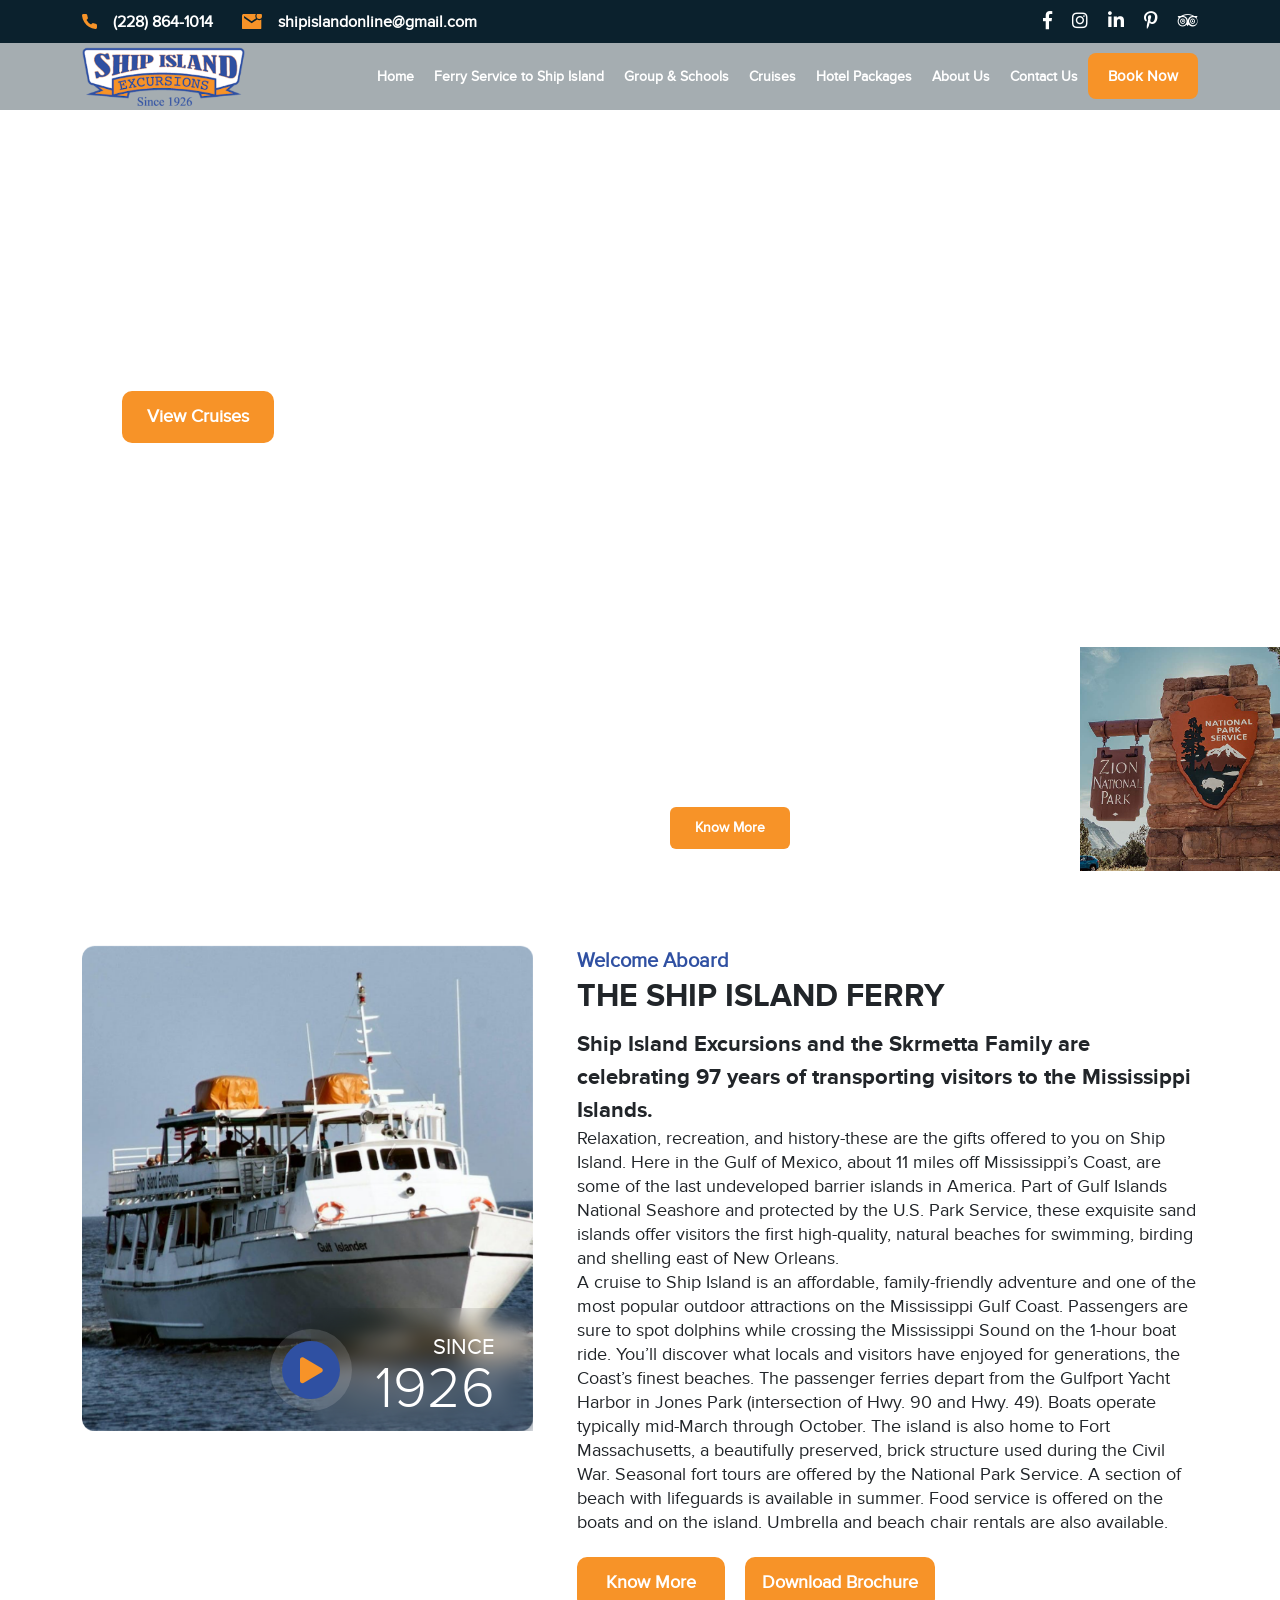
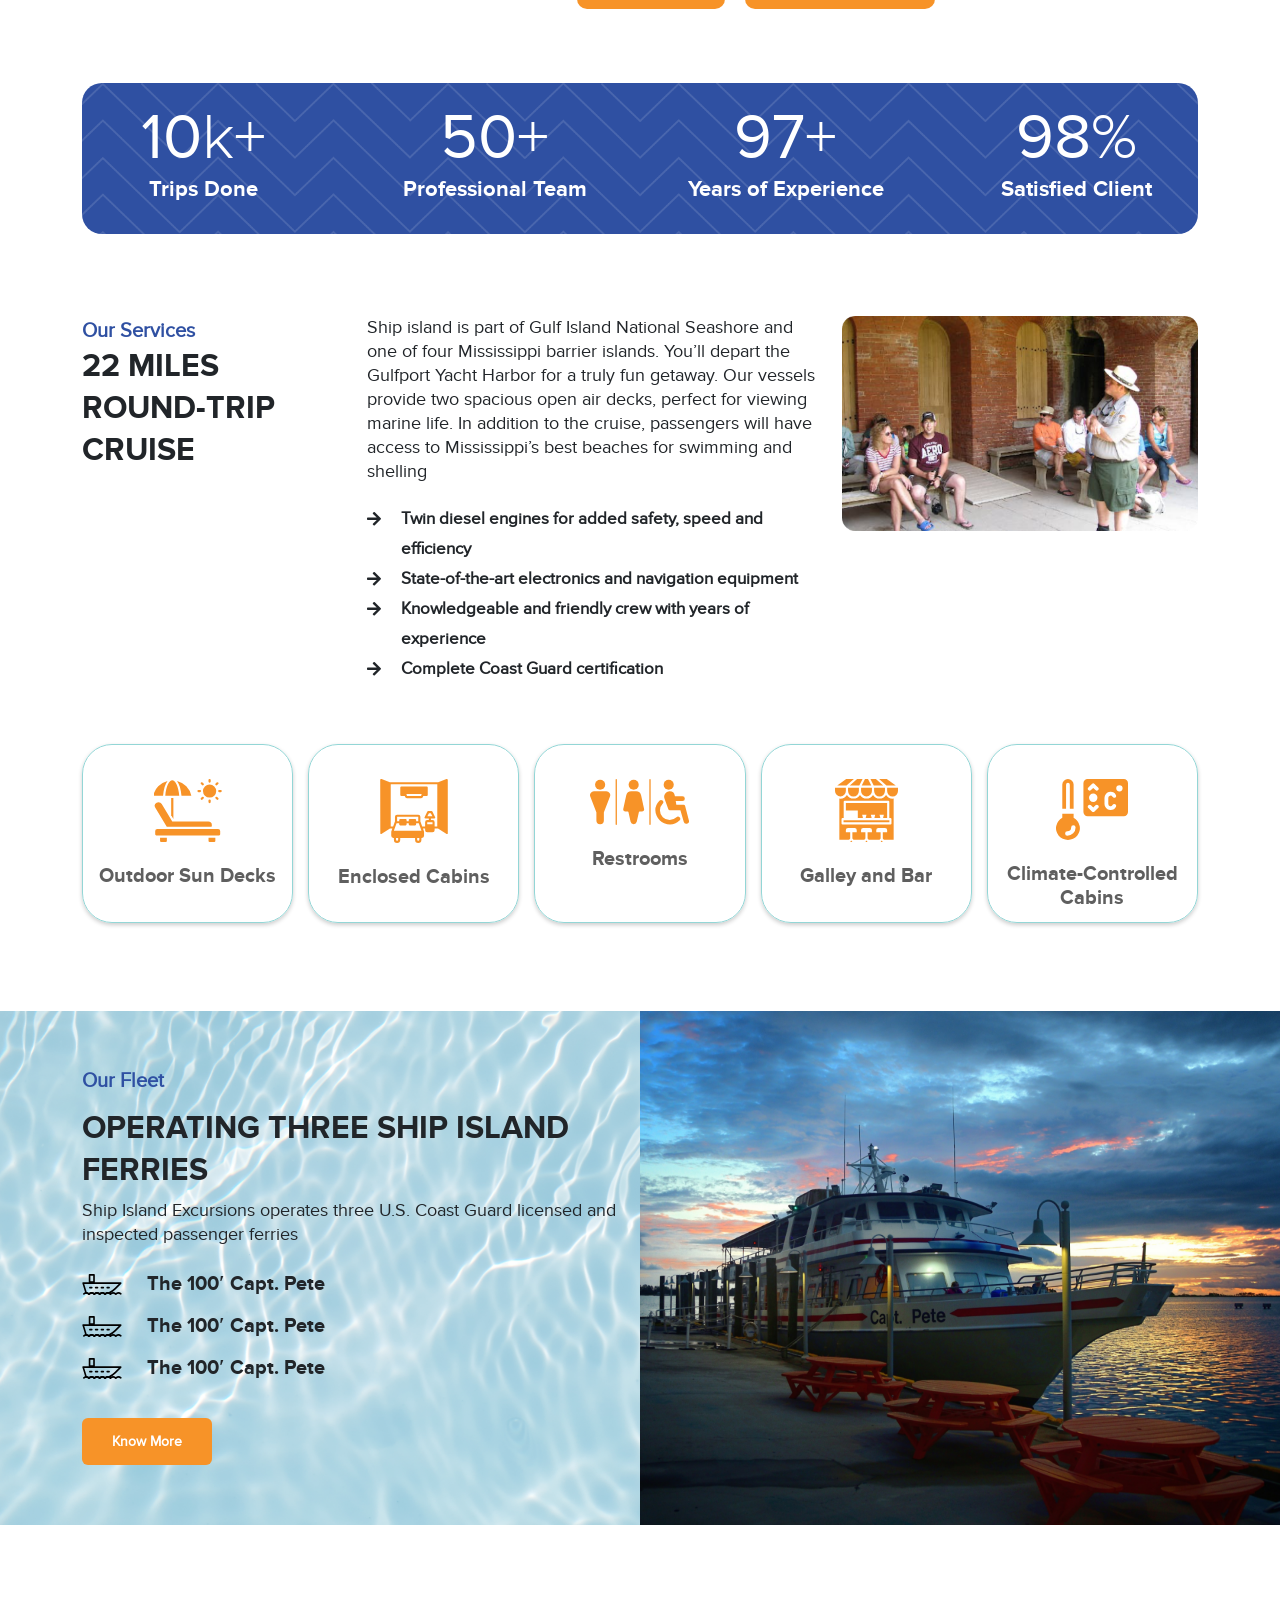
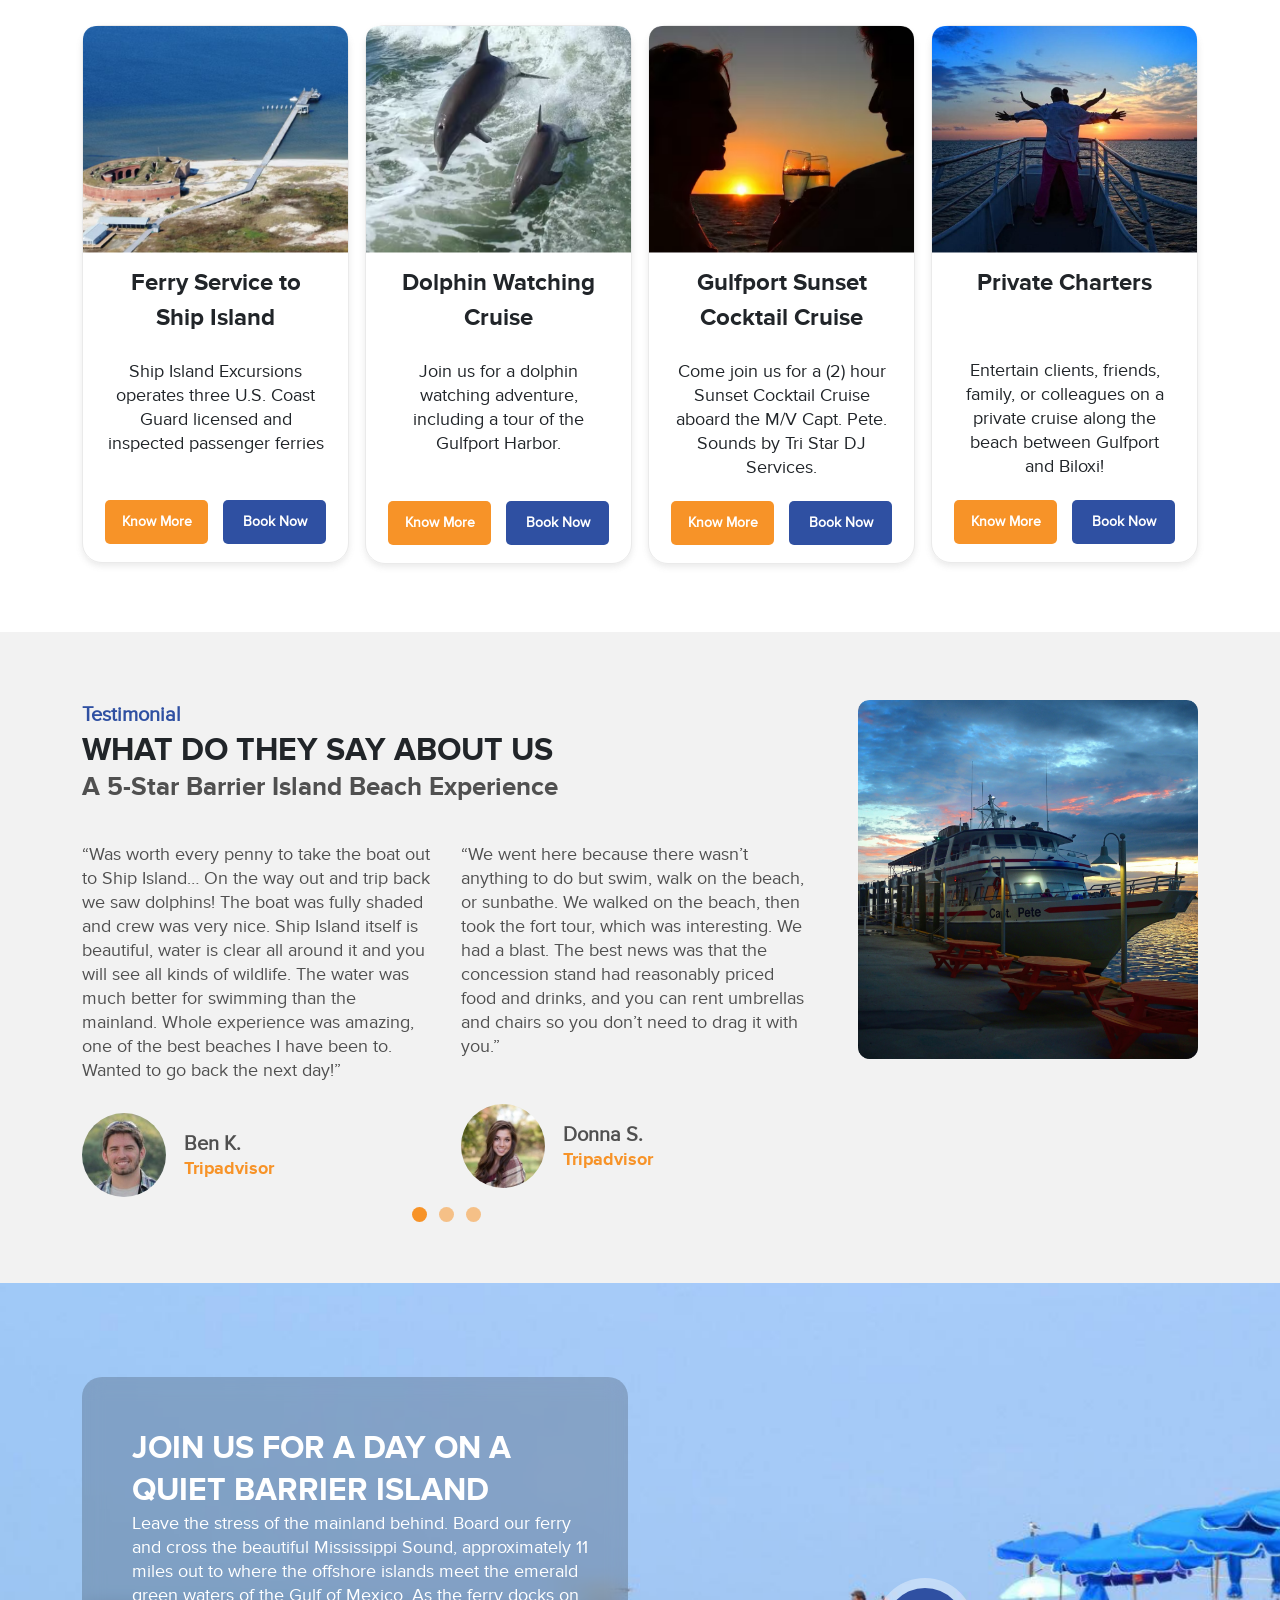
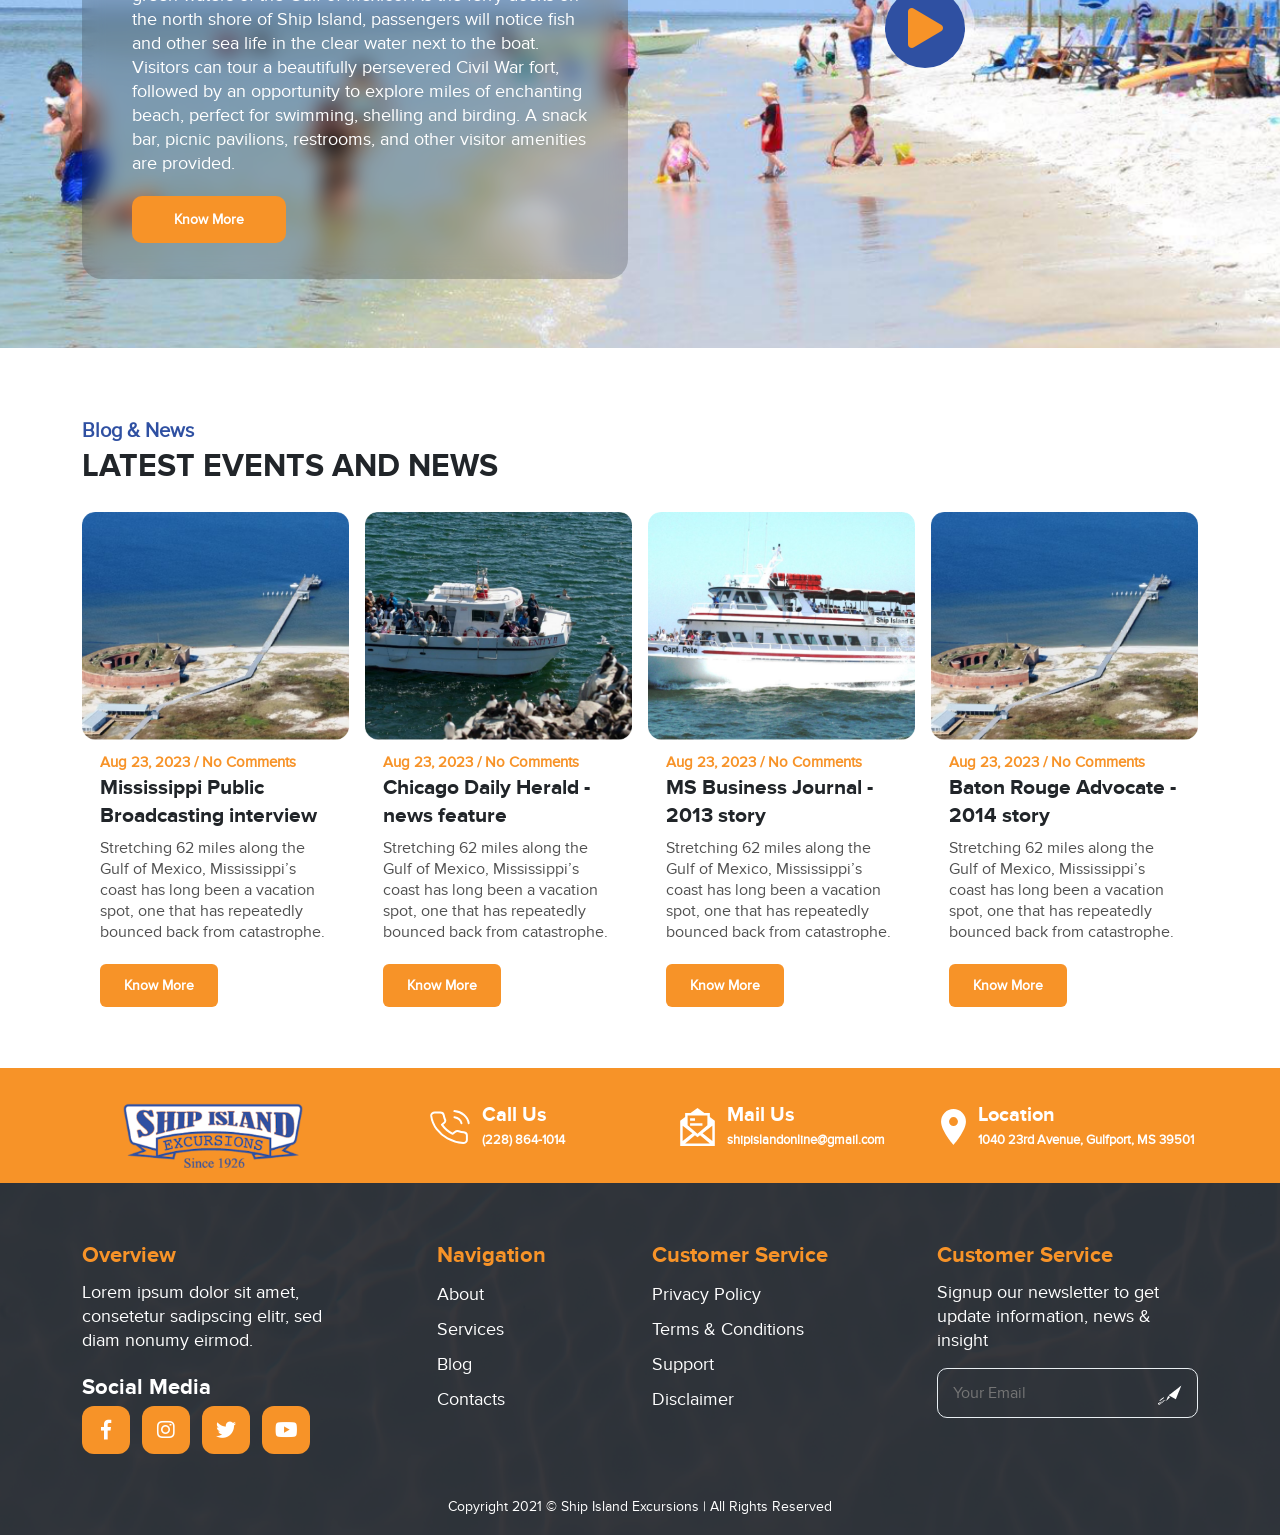
==== index.html @ d00f63b5 "first commit" ====
<!DOCTYPE html>
<html lang="en">
<head>
    <meta charset="UTF-8">
    <meta http-equiv="X-UA-Compatible" content="IE=edge">
    <meta name="viewport" content="width=device-width, initial-scale=1.0">
    <title>Ship Island</title>
    <link rel="stylesheet" href="assets/css/bootstrap.min.css">
    <link rel="stylesheet" href="assets/css/owl.carousel.min.css">
    <link rel="stylesheet" href="assets/css/owl.theme.default.min.css">
    <link rel="stylesheet" href="assets/css/magnific-popup.css">
    <link rel="stylesheet" href="assets/css/fontawesome.css">
    <link rel="stylesheet" href="assets/css/aos.css">
    <link rel="stylesheet" href="assets/css/all.min.css">
    <link rel="stylesheet" href="assets/css/font-family/stylesheet.css">
    <link rel="stylesheet" href="assets/css/style.css">
    <link rel="stylesheet" href="assets/css/responsive.css">
</head>
<body>

<!-- ===================== OFFCANVAS AREA START ===================== -->
<div class="offcanvas-area">
    <div class="menu-close">
      <i class="far fa-times"></i>
    </div>
    <div class="offcanvas-menu">
      <div class="main-menu">
        <ul class="d-block">
            <li><a href="#">Home</a></li>
            <li><a href="#">Ferry Service to Ship Island</a></li>
            <li><a href="#">Group & Schools</a></li>
            <li><a href="#">Cruises</a></li>
            <li><a href="#">Hotel Packages</a></li>
            <li><a href="#">About Us</a></li>
            <li><a href="#">Contact Us</a></li>
        </ul>
      </div>
      <div class="offcanvas__contact">
        <div class="header__phone">
            <img src="assets/img/header_phn.svg" alt="">
            <a href="tel:2288641014">(228) 864-1014</a>
        </div>
        <div class="header__mail">
            <img src="assets/img/header_mail.svg" alt="">
            <a href="mailto:shipislandonline@gmail.com">shipislandonline@gmail.com</a>
        </div>
      </div>
    </div>
  </div>

  <div class="offcanvas-overlay"></div>
  <!-- ===================== OFFCANVAS AREA END ===================== -->


<!-- ===================== HEADER AREA START ===================== -->
<header id="header__area" class="header__area">
    <div class="header__social__list">
        <div class="container header__social__wrap">
            <div class="header__contact">
                <div class="header__phone">
                    <img src="assets/img/header_phn.svg" alt="">
                    <a href="tel:2288641014">(228) 864-1014</a>
                </div>
                <div class="header__mail">
                    <img src="assets/img/header_mail.svg" alt="">
                    <a href="mailto:shipislandonline@gmail.com">shipislandonline@gmail.com</a>
                </div>
            </div>
            <div class="header__social">
                <a href="#"><i class="fa-brands fa-facebook-f"></i></a>
                <a href="#"><i class="fa-brands fa-instagram"></i></a>
                <a href="#"><i class="fa-brands fa-linkedin-in"></i></a>
                <a href="#"><i class="fa-brands fa-pinterest-p"></i></a>
                <a href="#"><i class="fab fa-tripadvisor" ></i></a>
            </div>
        </div>
    </div>
    <div class="header__logo__nav">
        <div class="container header__nav__wrap">
            <div class="header__logo">
                <a href="#"><img src="assets/img/logo.png" alt=""></a>
            </div>
            <div class="header__nav">
                <ul>
                    <li><a href="#">Home</a></li>
                    <li><a href="#">Ferry Service to Ship Island</a></li>
                    <li><a href="#">Group & Schools</a></li>
                    <li><a href="#">Cruises</a></li>
                    <li><a href="#">Hotel Packages</a></li>
                    <li><a href="#">About Us</a></li>
                    <li><a href="#">Contact Us</a></li>
                </ul>
                <a href="#" class="btns">Book Now</a>
                <div class="header__bar">
                    <a href="#"><i class="far fa-bars"></i></a>
                  </div>
            </div>
        </div>
    </div>
</header>
<!-- ===================== HEADER AREA END ===================== -->

<!-- ===================== MAIN AREA START ===================== -->
<main class="overflow-hidden">
<!-- ===================== HERO AREA START ===================== -->
<section id="hero__area" class="hero__area">
    <div class="container">
        <div class="hero__card1" data-aos="fade-right" data-aos-delay="70" data-aos-duration="1200">
            <h1>Ship Island Excursions</h1>
            <p>Experience The Best Beaches in Mississippi</p>
            <a href="#" class="btns">View Cruises</a>
        </div>

        <div class="hero__card2" data-aos="fade-left" data-aos-delay="70" data-aos-duration="1200">
            <div class="hero__card__content">
                <h2>Authorized Concessioner</h2>
                <p>Ship Island Excursions is authorized within Gulf Island National Seashore to provide ferry service to West Ship Island, rental of beach equipment as well as the sale of food, beverage and sundries.</p>
                <a href="#" class="btns">Know More</a>
            </div>
            <div class="hero__card__img">
                <img src="assets/img/hero_img2.png" alt="">
            </div>
        </div>
    </div>
    
</section>
<!-- ===================== HERO AREA END ===================== -->

<!-- ===================== ABOARD AREA START ===================== -->
<section id="aboard__area" class="aboard__area">
    <div class="container">
        <div class="row gx-4 gy-4">
            <div class="col-lg-5 col-md-12">
                <div class="aboard__img" data-aos="fade-right" data-aos-delay="70" data-aos-duration="1200">
                    <img src="assets/img/aboard_img.png" alt="">
                    <div class="aboard__video">
                        <span>SINCE</span>
                        <h2>1926</h2>
                        <div class="aboard__video__btn">
                            <a href="https://www.youtube.com/watch?v=jNE6bv-TAEk" id="youtube"><i class="fa-solid fa-play"></i></a>
                        </div>
                    </div>
                </div>
            </div>
            <div class="col-lg-7 col-md-12">
                <div class="aboard__content" data-aos="fade-left" data-aos-delay="70" data-aos-duration="1200">
                    <span class="title_span">Welcome Aboard</span>
                    <h2 class="title_h2">the Ship Island Ferry</h2>
                    <h6>Ship Island Excursions and the Skrmetta Family are celebrating 97 years of transporting visitors to the Mississippi Islands.</h6>
                    <p class="para">Relaxation, recreation, and history-these are the gifts offered to you on Ship Island. Here in the Gulf of Mexico, about 11 miles off Mississippi’s Coast, are some of the last undeveloped barrier islands in America. Part of Gulf Islands National Seashore and protected by the U.S. Park Service, these exquisite sand islands offer visitors the first high-quality, natural beaches for swimming, birding and shelling east of New Orleans.</p>
                     <p class="para">A cruise to Ship Island is an affordable, family-friendly adventure and one of the most popular outdoor attractions on the Mississippi Gulf Coast. Passengers are sure to spot dolphins while crossing the Mississippi Sound on the 1-hour boat ride. You’ll discover what locals and visitors have enjoyed for generations, the Coast’s finest beaches.  The passenger ferries depart from the Gulfport Yacht Harbor in Jones Park (intersection of Hwy. 90 and Hwy. 49). Boats operate typically mid-March through October.
                    The island is also home to Fort Massachusetts, a beautifully preserved, brick structure used during the Civil War. Seasonal fort tours are offered by the National Park Service. A section of beach with lifeguards is available in summer. Food service is offered on the boats and on the island. Umbrella and beach chair rentals are also available.</p>
                    <div class="aboard__btn">
                        <a href="#" class="btns">Know More</a>
                        <a href="#" class="btns">Download Brochure</a>
                    </div>
                </div>
            </div>
        </div>
    </div>
</section>
<!-- ===================== ABOARD AREA END ===================== -->

<!-- ===================== COUNTER AREA START ===================== -->
<section id="counter__area" class="counter__area">
    <div class="container">
        <div class="counter__wrap" data-aos="fade-down" data-aos-delay="70" data-aos-duration="1200">
            <div class="row g-5">
                <div class="col-lg-3 col-md-6 col-sm-6">
                    <div class="counter__card">
                        <h2><span class="counter">10</span>k+</h2>
                        <h6>Trips Done</h6>
                    </div>
                </div>
                <div class="col-lg-3 col-md-6 col-sm-6">
                    <div class="counter__card">
                        <h2><span class="counter">50</span>+</h2>
                        <h6>Professional Team</h6>
                    </div>
                </div>
                <div class="col-lg-3 col-md-6 col-sm-6">
                    <div class="counter__card">
                        <h2><span class="counter">97</span>+</h2>
                        <h6>Years of Experience</h6>
                    </div>
                </div>
                <div class="col-lg-3 col-md-6 col-sm-6">
                    <div class="counter__card">
                        <h2><span class="counter">98</span>%</h2>
                        <h6>Satisfied Client</h6>
                    </div>
                </div>
            </div>
        </div>
    </div>
</section>
<!-- ===================== COUNTER AREA END ===================== -->

<!-- ===================== SERVICE AREA START ===================== -->
<section id="service__area" class="service__area">
    <div class="container">
        <div class="row g-4">
            <div class="col-lg-3 col-md-12">
                <div class="service__title" data-aos="fade-right" data-aos-delay="70" data-aos-duration="1200">
                    <span class="title_span">Our Services</span>
                    <h2 class="title_h2">22 Miles Round-Trip Cruise</h2>
                </div>
            </div>
            <div class="col-lg-5 col-md-12">
                <div class="service__content" data-aos="fade-down" data-aos-delay="70" data-aos-duration="1200">
                    <p class="para">Ship island is part of Gulf Island National Seashore and one of four Mississippi barrier islands. You’ll depart the Gulfport Yacht Harbor for a truly fun getaway. Our vessels provide two spacious open air decks, perfect for viewing marine life. In addition to the cruise, passengers will have access to Mississippi’s best beaches for swimming and shelling</p>
                    <div class="service__rule">
                        <div class="service__single__rule">
                            <span><i class="fa-solid fa-arrow-right"></i></span><p>Twin diesel engines for added safety, speed and efficiency</p>
                        </div>
                        <div class="service__single__rule">
                            <span><i class="fa-solid fa-arrow-right"></i></span><p>State-of-the-art electronics and navigation equipment</p>
                        </div>
                        <div class="service__single__rule">
                            <span><i class="fa-solid fa-arrow-right"></i></span><p>Knowledgeable and friendly crew with years of experience</p>
                        </div>
                        <div class="service__single__rule">
                            <span><i class="fa-solid fa-arrow-right"></i></span><p>Complete Coast Guard certification</p>
                        </div>
                    </div>
                </div>
            </div>
            <div class="col-lg-4 col-md-12">
                <div class="service__img" data-aos="fade-left" data-aos-delay="70" data-aos-duration="1200">
                    <img src="assets/img/service.png" alt="">
                </div>
            </div>
        </div>
        <div class="service__cards" data-aos="fade-down" data-aos-delay="70" data-aos-duration="1200">
            <div class="service__single__card">
                <img src="assets/img/service_icon1.svg" alt="" class="service_icon1">
                <h6>Outdoor Sun Decks</h6>
            </div>
            <div class="service__single__card">
                <img src="assets/img/service_icon2.svg" alt="" class="service_icon2">
                <h6>Enclosed Cabins</h6>
            </div>
            <div class="service__single__card">
                <img src="assets/img/service_icon3.svg" alt="" class="service_icon3">
                <h6>Restrooms</h6>
            </div>
            <div class="service__single__card">
                <img src="assets/img/service_icon4.svg" alt="" class="service_icon4">
                <h6>Galley and Bar</h6>
            </div>
            <div class="service__single__card">
                <img src="assets/img/service_icon5.svg" alt="" class="service_icon5">
                <h6>Climate-Controlled Cabins</h6>
            </div>
        </div>
    </div>
</section>
<!-- ===================== SERVICE AREA END ===================== -->

<!-- ===================== FLEET AREA START ===================== -->
<section id="fleet__area" class="fleet__area">
    <div class="container">
        <div class="row">
            <div class="col-lg-6">
                <div class="fleet__content" data-aos="fade-right" data-aos-delay="70" data-aos-duration="1200">
                    <span class="title_span">Our Fleet</span>
                    <h2 class="title_h2">Operating three Ship Island ferries</h2>
                    <p class="para">Ship Island Excursions operates three U.S. Coast Guard licensed and inspected passenger ferries</p>
                    <div class="fleet__rule">
                        <div class="fleet__single__rule">
                            <img src="assets/img/ship.svg" alt="">
                            <h6>The 100′ Capt. Pete</h6>
                        </div>
                        <div class="fleet__single__rule">
                            <img src="assets/img/ship.svg" alt="">
                            <h6>The 100′ Capt. Pete</h6>
                        </div>
                        <div class="fleet__single__rule">
                            <img src="assets/img/ship.svg" alt="">
                            <h6>The 100′ Capt. Pete</h6>
                        </div>
                    </div>
                    <a href="#" class="btns">Know More</a>
                </div>
            </div>
        </div>
    </div>
</section>
<!-- ===================== FLEET AREA END ===================== -->

<!-- ===================== BOOKING AREA START ===================== -->
<section id="booking__area" class="booking__area">
    <div class="container">
        <div class="row g-3">
            <div class="col-lg-3 col-md-6 col-sm-6">
                <div class="booking__card" data-aos="fade-down" data-aos-delay="70" data-aos-duration="1200">
                    <div class="booking__card__img">
                        <img src="assets/img/booking_img1.png" alt="">
                    </div>
                    <div class="booking__card__content">
                        <h4>Ferry Service to Ship Island</h4>
                        <p class="para para1">Ship Island Excursions operates three U.S. Coast Guard licensed and inspected passenger ferries</p>
                        <div class="booking__card__btn">
                            <a href="#" class="btns">Know More</a>
                            <a href="#" class="btns">Book Now</a>
                        </div>
                    </div>
                </div>
            </div>
            <div class="col-lg-3 col-md-6 col-sm-6">
                <div class="booking__card" data-aos="fade-down" data-aos-delay="70" data-aos-duration="1200">
                    <div class="booking__card__img">
                        <img src="assets/img/booking_img2.png" alt="">
                    </div>
                    <div class="booking__card__content">
                        <h4>Dolphin Watching Cruise</h4>
                        <p class="para para2">Join us for a dolphin watching adventure, including a tour of the Gulfport Harbor.</p>
                        <div class="booking__card__btn">
                            <a href="#" class="btns">Know More</a>
                            <a href="#" class="btns">Book Now</a>
                        </div>
                    </div>
                </div>
            </div>
            <div class="col-lg-3 col-md-6 col-sm-6">
                <div class="booking__card" data-aos="fade-down" data-aos-delay="70" data-aos-duration="1200">
                    <div class="booking__card__img">
                        <img src="assets/img/booking_img3.png" alt="">
                    </div>
                    <div class="booking__card__content">
                        <h4>Gulfport Sunset Cocktail Cruise</h4>
                        <p class="para">Come join us for a (2) hour Sunset Cocktail Cruise aboard the M/V Capt. Pete. Sounds by Tri Star DJ Services.</p>
                        <div class="booking__card__btn">
                            <a href="#" class="btns">Know More</a>
                            <a href="#" class="btns">Book Now</a>
                        </div>
                    </div>
                </div>
            </div>
            <div class="col-lg-3 col-md-6 col-sm-6">
                <div class="booking__card" data-aos="fade-down" data-aos-delay="70" data-aos-duration="1200">
                    <div class="booking__card__img">
                        <img src="assets/img/booking_img4.png" alt="">
                    </div>
                    <div class="booking__card__content">
                        <h4>Private Charters</h4>
                        <p class="para para4">Entertain clients, friends, family, or colleagues on a private cruise along the beach between Gulfport and Biloxi!</p>
                        <div class="booking__card__btn">
                            <a href="#" class="btns">Know More</a>
                            <a href="#" class="btns">Book Now</a>
                        </div>
                    </div>
                </div>
            </div>
        </div>
    </div>
</section>
<!-- ===================== BOOKING AREA END ===================== -->

<!-- ===================== TESTIMONIAL AREA START ===================== -->
<section id="testimonial__area" class="testimonial__area">
    <div class="container">
        <div class="row g-5">
            <div class="col-lg-8 col-md-7 col-sm-12">
                <div class="testimonial__content" data-aos="fade-right" data-aos-delay="70" data-aos-duration="1200">
                    <span class="title_span">Testimonial</span>
                    <h2 class="title_h2">What do they say about us</h2>
                    <h6>A 5-Star Barrier Island Beach Experience</h6>

                    <div class="testimonial__card owl-carousel owl-theme" data-aos="fade-right" data-aos-delay="70" data-aos-duration="1200">
                        <div class="testimonial__single__card">
                            <p class="para">“Was worth every penny to take the boat out to Ship Island… On the way out and trip back we saw dolphins! The boat was fully shaded and crew was very nice. Ship Island itself is beautiful, water is clear all around it and you will see all kinds of wildlife. The water was much better for swimming than the mainland. Whole experience was amazing, one of the best beaches I have been to. Wanted to go back the next day!”</p>
                            <div class="testimonial__user">
                                <img src="assets/img/testimonial_img1.png" alt="">
                                <div class="user__name">
                                    <a href="#">Ben K.</a>
                                    <h6>Tripadvisor</h6>
                                </div>
                            </div>
                        </div>
                        <div class="testimonial__single__card">
                            <p class="para para2">“We went here because there wasn’t anything to do but swim, walk on the beach, or sunbathe. We walked on the beach, then took the fort tour, which was interesting. We had a blast. The best news was that the concession stand had reasonably priced food and drinks, and you can rent umbrellas and chairs so you don’t need to drag it with you.”</p>
                            <div class="testimonial__user">
                                <img src="assets/img/testimonial_img2.png" alt="">
                                <div class="user__name">
                                    <a href="#">Donna S.</a>
                                    <h6>Tripadvisor</h6>
                                </div>
                            </div>
                        </div>

                        <div class="testimonial__single__card">
                            <p class="para para2">“We went here because there wasn’t anything to do but swim, walk on the beach, or sunbathe. We walked on the beach, then took the fort tour, which was interesting. We had a blast. The best news was that the concession stand had reasonably priced food and drinks, and you can rent umbrellas and chairs so you don’t need to drag it with you.”</p>
                            <div class="testimonial__user">
                                <img src="assets/img/testimonial_img1.png" alt="">
                                <div class="user__name">
                                    <a href="#">Donna S.</a>
                                    <h6>Tripadvisor</h6>
                                </div>
                            </div>
                        </div>
                        <div class="testimonial__single__card">
                            <p class="para">“Was worth every penny to take the boat out to Ship Island… On the way out and trip back we saw dolphins! The boat was fully shaded and crew was very nice. Ship Island itself is beautiful, water is clear all around it and you will see all kinds of wildlife. The water was much better for swimming than the mainland. Whole experience was amazing, one of the best beaches I have been to. Wanted to go back the next day!”</p>
                            <div class="testimonial__user">
                                <img src="assets/img/testimonial_img1.png" alt="">
                                <div class="user__name">
                                    <a href="#">Ben K.</a>
                                    <h6>Tripadvisor</h6>
                                </div>
                            </div>
                        </div>
                        <div class="testimonial__single__card">
                            <p class="para">“Was worth every penny to take the boat out to Ship Island… On the way out and trip back we saw dolphins! The boat was fully shaded and crew was very nice. Ship Island itself is beautiful, water is clear all around it and you will see all kinds of wildlife. The water was much better for swimming than the mainland. Whole experience was amazing, one of the best beaches I have been to. Wanted to go back the next day!”</p>
                            <div class="testimonial__user">
                                <img src="assets/img/testimonial_img1.png" alt="">
                                <div class="user__name">
                                    <a href="#">Ben K.</a>
                                    <h6>Tripadvisor</h6>
                                </div>
                            </div>
                        </div>
                    </div>
                </div>
            </div>
            <div class="col-lg-4 col-md-5 col-sm-12">
                <div class="testimonial__content" data-aos="fade-left" data-aos-delay="70" data-aos-duration="1200">
                    <img src="assets/img/testimonial_img3.png" alt="">
                </div>
            </div>
        </div>
    </div>
</section>
<!-- ===================== TESTIMONIAL AREA END ===================== -->

<!-- ===================== JOIN AREA START ===================== -->
<section id="join__area" class="join__area">
    <div class="container">
        <div class="row g-4">
            <div class="col-lg-6 col-md-7">
                <div class="join__card" data-aos="fade-right" data-aos-delay="70" data-aos-duration="1200">
                    <h2 class="title_h2">Join Us for a Day on a Quiet Barrier Island</h2>
                    <p class="para">Leave the stress of the mainland behind. Board our ferry and cross the beautiful Mississippi Sound, approximately 11 miles out to where the offshore islands meet the emerald green waters of the Gulf of Mexico. As the ferry docks on the north shore of Ship Island, passengers will notice fish and other sea life in the clear water next to the boat. Visitors can tour a beautifully persevered Civil War fort, followed by an opportunity to explore miles of enchanting beach, perfect for swimming, shelling and birding.  A snack bar, picnic pavilions, restrooms, and other visitor amenities are provided.</p>
                    <a href="#" class="btns">Know More</a>
                </div>
            </div>
            <div class="col-lg-6 col-md-5">
                <div class="join__btn" data-aos="zoom-in" data-aos-delay="70" data-aos-duration="1200">
                    <div class="join__play__btn">
                        <a href="https://www.youtube.com/watch?v=jNE6bv-TAEk" id="youtube1"><i class="fa-solid fa-play"></i></a>
                    </div>
                </div>
            </div>
        </div>
    </div>
</section>
<!-- ===================== JOIN AREA END ===================== -->

<!-- ===================== BLOG AREA START ===================== -->
<section id="blog__area" class="blog__area">
    <div class="container">
        <div class="blog__title" data-aos="fade-down" data-aos-delay="70" data-aos-duration="1200">
            <span class="title_span">Blog & News</span>
            <h2 class="title_h2">Latest Events and News</h2>
        </div>
        <div class="row g-3">
            <div class="col-lg-3 col-md-6 col-sm-6">
                <div class="blog__card" data-aos="fade-down" data-aos-delay="70" data-aos-duration="1200">
                    <div class="blog__card__img">
                        <img src="assets/img/blog_img1.png" alt="">
                    </div>
                    <div class="blog__card__content">
                        <span>Aug 23, 2023 / No Comments</span>
                        <h5>Mississippi Public Broadcasting interview</h5>
                        <p>Stretching 62 miles along the Gulf of Mexico, Mississippi’s coast has long been a vacation spot, one that has repeatedly bounced back from catastrophe.</p>
                        <a href="#" class="btns">Know More</a>
                    </div>
                </div>
            </div>
            <div class="col-lg-3 col-md-6 col-sm-6">
                <div class="blog__card" data-aos="fade-down" data-aos-delay="70" data-aos-duration="1200">
                    <div class="blog__card__img">
                        <img src="assets/img/blog_img2.png" alt="">
                    </div>
                    <div class="blog__card__content">
                        <span>Aug 23, 2023 / No Comments</span>
                        <h5>Chicago Daily Herald - news feature</h5>
                        <p>Stretching 62 miles along the Gulf of Mexico, Mississippi’s coast has long been a vacation spot, one that has repeatedly bounced back from catastrophe.</p>
                        <a href="#" class="btns">Know More</a>
                    </div>
                </div>
            </div>
            <div class="col-lg-3 col-md-6 col-sm-6">
                <div class="blog__card" data-aos="fade-down" data-aos-delay="70" data-aos-duration="1200">
                    <div class="blog__card__img">
                        <img src="assets/img/blog_img3.png" alt="">
                    </div>
                    <div class="blog__card__content">
                        <span>Aug 23, 2023 / No Comments</span>
                        <h5>MS Business Journal - 2013 story</h5>
                        <p>Stretching 62 miles along the Gulf of Mexico, Mississippi’s coast has long been a vacation spot, one that has repeatedly bounced back from catastrophe.</p>
                        <a href="#" class="btns">Know More</a>
                    </div>
                </div>
            </div>
            <div class="col-lg-3 col-md-6 col-sm-6">
                <div class="blog__card" data-aos="fade-down" data-aos-delay="70" data-aos-duration="1200">
                    <div class="blog__card__img">
                        <img src="assets/img/blog_img1.png" alt="">
                    </div>
                    <div class="blog__card__content">
                        <span>Aug 23, 2023 / No Comments</span>
                        <h5>Baton Rouge Advocate - 2014 story</h5>
                        <p>Stretching 62 miles along the Gulf of Mexico, Mississippi’s coast has long been a vacation spot, one that has repeatedly bounced back from catastrophe.</p>
                        <a href="#" class="btns">Know More</a>
                    </div>
                </div>
            </div>
        </div>
    </div>
</section>
<!-- ===================== BLOG AREA END ===================== -->

<!-- ===================== CONTACT AREA START ===================== -->
<section id="contact__area" class="contact__area">
    <div class="container">
        <div class="row g-4">
            <div class="col-xl-3 col-lg-6 col-md-6 col-sm-6">
                <div class="contact__card" data-aos="fade-down" data-aos-delay="70" data-aos-duration="1200">
                    <img src="assets/img/logo.png" alt="" class="c_logo">
                </div>
            </div>
            <div class="col-xl-3 col-lg-6 col-md-6 col-sm-6">
                <div class="contact__card" data-aos="fade-down" data-aos-delay="70" data-aos-duration="1200">
                    <img src="assets/img/phone.svg" alt="" class="c_phone">
                    <div class="number">
                        <h5>Call Us</h5>
                        <a href="tel:2288641014">(228) 864-1014</a>
                    </div>
                </div>
            </div>
            <div class="col-xl-3 col-lg-6 col-md-6 col-sm-6">
                <div class="contact__card" data-aos="fade-down" data-aos-delay="70" data-aos-duration="1200">
                    <img src="assets/img/mail.svg" alt="" class="c_mail">
                    <div class="number">
                        <h5>Mail Us</h5>
                        <a href="mailto:shipislandonline@gmail.com">shipislandonline@gmail.com</a>
                    </div>
                </div>
            </div>
            <div class="col-xl-3 col-lg-6 col-md-6 col-sm-6">
                <div class="contact__card" data-aos="fade-down" data-aos-delay="70" data-aos-duration="1200">
                    <img src="assets/img/location.svg" alt="" class="location">
                    <div class="number">
                        <h5>Location</h5>
                        <a href="#">1040 23rd Avenue, Gulfport, MS 39501 </a>
                    </div>
                </div>
            </div>
        </div>
    </div>
</section>
<!-- ===================== CONTACT AREA END ===================== -->

</main>
<!-- ===================== MAIN AREA END ===================== -->

<!-- ===================== FOOTER  AREA START ===================== -->
<footer id="footer__area" class="footer__area">
    <div class="container">
      <div class="row g-4">
        <div class="col-xl-3 col-lg-6 col-md-6 col-sm-6">
            <div class="footer__card">
                <h6>Overview</h6>
                <p class="para">Lorem ipsum dolor sit amet, consetetur sadipscing elitr, sed diam nonumy eirmod.</p>
                <div class="footer__social">
                    <h6>Social Media</h6>
                    <div class="all__social">
                        <a href="#" class="btns"><i class="fa-brands fa-facebook-f"></i></a>
                        <a href="#" class="btns"><i class="fa-brands fa-instagram"></i></a>
                        <a href="#" class="btns"><i class="fa-brands fa-twitter"></i></a>
                        <a href="#" class="btns"><i class="fa-brands fa-youtube"></i></a>
                    </div>
                </div>
            </div>
        </div>
        <div class="col-xl-3 col-lg-6 col-md-6 col-sm-6">
            <div class="footer__card footer__card2">
                <h6>Navigation</h6>
                <ul>
                    <li><a href="#">About</a></li>
                    <li><a href="#">Services</a></li>
                    <li><a href="#">Blog</a></li>
                    <li><a href="#">Contacts</a></li>
                </ul>
            </div>
        </div>
        <div class="col-xl-3 col-lg-6 col-md-6 col-sm-6">
            <div class="footer__card">
                <h6>Customer Service</h6>
                <ul>
                    <li><a href="#">Privacy Policy</a></li>
                    <li><a href="#">Terms & Conditions</a></li>
                    <li><a href="#">Support</a></li>
                    <li><a href="#">Disclaimer</a></li>
                </ul>
            </div>
        </div>
        <div class="col-xl-3 col-lg-6 col-md-6 col-sm-6">
            <div class="footer__card">
                <h6>Customer Service</h6>
                <p class="para">Signup our newsletter to get update information, news & insight</p>
                <div class="footer__text">
                    <input type="text" placeholder="Your Email">
                    <button type="submit"><img src="assets/img/btn.svg" alt=""></button>
                </div>
            </div>
        </div>
      </div>
      <div class="copyright">
        <span>Copyright 2021 © Ship Island Excursions | All Rights Reserved</span>
      </div>
    </div>
</footer>
  <!-- ===================== FOOTER  AREA END ===================== -->



    <script src="assets/js/jquery.min.js"></script>
    <script src="assets/js/bootstrap.min.js"></script>
    <script src="assets/js/bootstrap.bundle.min.js"></script>
    <script src="assets/js/owl.carousel.min.js"></script>
    <script src="assets/js/waypoints.min.js"></script>
    <script src="assets/js/jquery.counterup.min.js"></script>
    <script src="assets/js/jquery.magnific-popup.min.js"></script>
    <script src="assets/js/aos.js"></script>
    <script src="assets/js/slick.min.js"></script>
    <script src="assets/js/app.js"></script>
    <script>
        AOS.init();
        // data-aos="fade-up" data-aos-delay="50" data-aos-duration="1000"
        AOS.init({
            // Global settings:
            disable: false, // accepts following values: 'phone', 'tablet', 'mobile', boolean, expression or function
            startEvent: 'DOMContentLoaded', // name of the event dispatched on the document, that AOS should initialize on
            initClassName: 'aos-init', // class applied after initialization
            animatedClassName: 'aos-animate', // class applied on animation
            useClassNames: false, // if true, will add content of `data-aos` as classes on scroll
            disableMutationObserver: false, // disables automatic mutations' detections (advanced)
            debounceDelay: 50, // the delay on debounce used while resizing window (advanced)
            throttleDelay: 99, // the delay on throttle used while scrolling the page (advanced)
            // Settings that can be overridden on per-element basis, by `data-aos-*` attributes:
            offset: 120, // offset (in px) from the original trigger point
            delay: 0, // values from 0 to 3000, with step 50ms
            duration: 400, // values from 0 to 3000, with step 50ms
            easing: 'ease', // default easing for AOS animations
            once: true, // whether animation should happen only once - while scrolling down
            mirror: false, // whether elements should animate out while scrolling past them
            anchorPlacement: 'top-bottom', // defines which position of the element regarding to window should trigger the animation
        });
    </script>
</body>
</html>
---- assets/css/font-family/stylesheet.css ----
/*! Generated by Font Squirrel (https://www.fontsquirrel.com) on August 11, 2023 */



@font-face {
    font-family: 'proxima_nova_altbold';
    src: url('proxima_nova_alt_bold-webfont.woff2') format('woff2'),
         url('proxima_nova_alt_bold-webfont.woff') format('woff');
    font-weight: normal;
    font-style: normal;

}




@font-face {
    font-family: 'proxima_nova_altlight';
    src: url('proxima_nova_alt_light-webfont.woff2') format('woff2'),
         url('proxima_nova_alt_light-webfont.woff') format('woff');
    font-weight: normal;
    font-style: normal;

}




@font-face {
    font-family: 'proxima_nova_altthin';
    src: url('proxima_nova_alt_thin-webfont.woff2') format('woff2'),
         url('proxima_nova_alt_thin-webfont.woff') format('woff');
    font-weight: normal;
    font-style: normal;

}




@font-face {
    font-family: 'proxima_novablack';
    src: url('proxima_nova_black-webfont.woff2') format('woff2'),
         url('proxima_nova_black-webfont.woff') format('woff');
    font-weight: normal;
    font-style: normal;

}




@font-face {
    font-family: 'proxima_novabold';
    src: url('proxima_nova_bold-webfont.woff2') format('woff2'),
         url('proxima_nova_bold-webfont.woff') format('woff');
    font-weight: normal;
    font-style: normal;

}




@font-face {
    font-family: 'proxima_novaextrabold';
    src: url('proxima_nova_extrabold-webfont.woff2') format('woff2'),
         url('proxima_nova_extrabold-webfont.woff') format('woff');
    font-weight: normal;
    font-style: normal;

}




@font-face {
    font-family: 'proxima_novathin';
    src: url('proxima_nova_thin-webfont.woff2') format('woff2'),
         url('proxima_nova_thin-webfont.woff') format('woff');
    font-weight: normal;
    font-style: normal;

}




@font-face {
    font-family: 'proxima_novaregular';
    src: url('proximanova-regular-webfont.woff2') format('woff2'),
         url('proximanova-regular-webfont.woff') format('woff');
    font-weight: normal;
    font-style: normal;

}
---- assets/css/style.css ----
/*===================== REUSABLE  CSS AREA START =====================*/
body {
    font-family: 'fontspring_demo_-_proxima_nRg';
}

* {
    margin: 0; padding: 0;
    box-sizing: border-box;
    transition: all .2s ease-in-out;
    text-decoration: none;
}

ul {
    padding: 0;
    margin: 0; list-style: none;
}

button,input {
    border: none;
    outline: none;
}

h1,h2,h3,h4,h5,h6 {
    margin: 0; padding: 0;
    font-family: 'proxima_novabold';
    
}

p {
    
    margin: 0;padding: 0;
    line-height: 30px;
    font-family: 'proxima_novaregular';
}

.para {
    font-size: 18px;
    line-height: 24px;
}

a, button {
    text-decoration: none;
    /* font-family: 'proxima_novabold'; */
    /* font-family: 'proxima_nova_altbold'; */
    font-family: 'proxima_novaregular';
    
}

.btns {
    text-decoration: none;
    max-width: 248px;
    height: 63px;
    display: flex;
    align-items: center;
    justify-content: center;
    font-size: 18px;
    font-weight: bold;
    border: none;
}

.title_span {
    font-size: 30px;
    font-weight: 600;
    color: #2F50A2;
    font-family: 'proxima_novaregular';
}

span {
    font-family: 'proxima_novaregular';
}

.title_h2 {
    font-size: 60px;
    font-weight: 700;
    line-height: 80px;
    text-transform: uppercase;
}

img {
    width: 100%;
    height: auto;
    object-fit: cover;
}

main {
    overflow-x: hidden;
}

.container,
.container-lg,
.container-md,
.container-sm,
.container-xl,
.container-xxl {
    max-width: 1680px;
}
/*===================== REUSABLE CSS AREA END =====================*/

/*===================== OFFCANVAS CSS AREA START =====================*/
.menu-close {
    font-size: 18px;
    color: #fff;
    position: absolute;
    top: 20px;
    right: 18px;
    cursor: pointer;
    transition: 0.4s;
    border: 1px solid #fff;
    width: 32px;
    height: 32px;
    display: flex;
    align-items: center;
    justify-content: center;
  }
  
  .offcanvas__mail img {
    width: 18px;
  }
  
  .offcanvas__mail a {
    color: #fff;
  }
  
  .offcanvas__mail {
    display: flex;
    flex-direction: column;
    gap: 8px;
  }
  
  .offcanvas__phone {
    display: flex;
    align-items: center;
    gap: 8px;
  }
  
  .offcanvas__phone span {
    color: #fff;
    transform: rotate(93deg);
  }
  
  .offcanvas__phone a {
    color: #fff;
    font-size: 18px;
  }
  
  .offcanvas__social a {
    color: #fff;
    font-size: 19px;
  }
  
  .offcanvas__social {
    display: flex;
    align-items: center;
    gap: 8px;
  }
  
  .offcanvas__contact {
    display: flex;
    flex-direction: column;
    gap: 8px;
    margin-left: 22px;
    margin-bottom: 20px;
  }
  
  .menu-close:hover {
    color: #000;
    background: #fff;
  }
  
  .offcanvas-area {
    position: fixed;
    left: -100%;
    height: 100%;
    width: 318px;
    background: #0B212D;
    z-index: 999;
    padding-top: 35px;
    -webkit-transition: 0.4s;
    transition: 0.4s;
    visibility: hidden;
    top: 0;
    overflow-y: scroll;
}
  
  .offcanvas-area.active {
    left: 0;
    visibility: visible;
  }
  
  .offcanvas-area .main-menu ul li a {
    font-size: 18px;
    color: #fff;
    display: block;
    transition: 0.3s;
    padding: 16px 22px;
    border-bottom: 1px solid #fff;
    text-decoration: none;
  }
  .offcanvas-area .main-menu ul li a:hover {
    color: #000 !important;
    background: #fff;
  }
  .offcanvas-area .main-menu ul li:first-child a {
    border-top: 1px solid #fff;
  }
  
  .offcanvas-area .main-menu ul li a:hover,
  .offcanvas-area .main-menu ul li a[aria-expanded="true"] {
    color: #d5d5d5;
  }
  
  .offcanvas-menu .main-menu ul {
    display: block;
    padding-left: 0;
    margin-bottom: 35px;
    list-style: none;
  }
  
  .offcanvas-overlay {
    position: fixed;
    width: 100%;
    height: 100%;
    background-color: #000;
    opacity: 0;
    visibility: hidden;
    -webkit-transition: 0.4s;
    transition: 0.4s;
    z-index: 99;
  }
  
  .offcanvas-overlay.active {
    opacity: 0.4;
    visibility: visible;
  }
  
  .menu-open {
    font-size: 27px;
    color: #e9ae26;
    cursor: pointer;
    position: relative;
    top: 2px;
    margin-left: 20px;
    margin-right: 40px;
  }
  
  .offcanvas-menu .common-btn {
    font-size: 17px;
    padding: 9px 30px;
    border-radius: 12px;
  }
  
  .offcanvas-btn a {
    background-color: transparent;
    border: 1px solid #fff;
    color: #fff;
    font-size: 15px;
    width: 200px;
    height: 60px;
    text-decoration: none;
    transition: 0.3s;
    -webkit-transition: 0.3s;
    -moz-transition: 0.3s;
    -ms-transition: 0.3s;
    -o-transition: 0.3s;
    display: flex;
    align-items: center;
    justify-content: center;
    font-size: 18px;
    margin: 0 auto;
  }
  
  .offcanvas-btn a:hover {
    background-color: #fff;
    color: #000;
  }
  
  .offcanvas-area {
    -ms-overflow-style: none;
    scrollbar-width: none;
  }
  
  .offcanvas-area::-webkit-scrollbar {
    display: none;
  }
  .offcanvas-menu {
    margin-top: 100px;
  }
  
  .offcanvas__contacts {
    display: none;
  }
  
  .offcanvas__contact ul {
    margin-bottom: 15px !important;
    padding-top: 80px !important;
  }
  
  .offcanvas__contact ul li:first-child a {
    border-top: none !important;
  }
  
  .offcanvas__contact ul li a {
    padding: 6px 22px !important;
    border-bottom: none !important;
  }
  
  .offcanvas__contact ul li a i {
    margin-right: 10px;
  }
  
  /*===================== OFFCANVAS CSS AREA END =====================*/

/*===================== HEADER CSS AREA START =====================*/
header#header__area {
    position: absolute;
    left: 0;
    right: 0;
    z-index: 9;
}

.header__contact {
    display: flex;
    align-items: center;
    gap: 29px;
}

.header__phone,.header__mail {
    display: flex;
    align-items: center;
    gap: 16px;
}

.header__social__wrap {
    display: flex;
    align-items: center;
    justify-content: space-between;
}

.header__phone img {
    width: 15px;
}

.header__mail img {
    width: 20px;
}

.header__social__list {
    padding: 16px 0 12px;
    background: #0B212D;
}

.header__phone a, .header__mail a {
    font-weight: 700;
    color: #fff;
}

.header__social {
    display: flex;
    align-items: center;
    gap: 20px;
}

.header__social a {
    color: #fff;
    font-size: 18px;
}

.header__bar {
    display: none;
    margin-left: 18px;
}

.header__bar a {
    font-size: 25px;
    color: #fff;
}

.header__logo a img {
    width: 260px;
}

.header__nav__wrap {
    display: flex;
    align-items: center;
    justify-content: space-between;
}

.header__nav > ul {
    display: flex;
    align-items: center;
}

.header__nav {
    display: flex;
    align-items: center;
}

.header__nav > ul li a {
    padding: 10px 19px 11px 18px;
    font-size: 18px;
    font-weight: 600;
    color: #fff;
}

.header__nav > ul li a:hover {
    background: #F79328;
}

.header__logo__nav {
    background: #0b212d5e;
    padding: 18px 0px 5px;
}

.header__nav > a {
    width: 205px;
    height: 63px;
    border-radius: 10px;
    color: #fff;
    background: #F79328;
}

.btns:hover {
    background: #f08819;
}

/*===================== HEADER CSS AREA END =====================*/

/*===================== HERO CSS AREA START =====================*/
#hero__area {
    background-image: url(../img/hero_bg.png);
    background-repeat: no-repeat;
    background-size: cover;
    background-position: center center;
    position: relative;
    padding: 380px 0 613px;
    margin-bottom: 92px;
}

.hero__card1 {
    backdrop-filter: blur(10px);
    -webkit-backdrop-filter: blur(10px);
    max-width: 925px;
    padding: 39px 80px 65px;
    color: #fff;
}

.hero__card1 h1 {
    font-size: 70px;
    font-weight: 700;
    margin-bottom: 5px;
}

.hero__card1 p {
    font-size: 30px;
    margin-bottom: 22px;
}

.hero__card1 a {
    width: 205px;
    height: 63px;
    background: #F79328;
    border-radius: 10px;
    color: #fff;
}

hero__card2 {
    position: absolute;
    right: 0;
    bottom: 0;
    width: 50%;
}

.hero__card2 {
    display: flex;
    align-items: center;
    position: absolute;
    bottom: 0;
    right: 0;
    backdrop-filter: blur(10px);
    -webkit-backdrop-filter: blur(10px);
    width: 50%;
    border-radius: 40px 0px 0px 0px;
    overflow: hidden;
}

.hero__card__content {
    max-width: 595px;
    padding: 55px 35px 48px;
    color: #fff;
}

.hero__card__content h2 {
    font-size: 40px;
    font-weight: 700;
    margin-bottom: 13px;
}

.hero__card__content p {
    font-size: 20px;
    line-height: 27px;
    margin-bottom: 26px;
}

.hero__card__content a {
    background: #F79328;
    border-radius: 10px;
    width: 154px;
    height: 47px;
    color: #fff;
}
/*===================== HERO CSS AREA END =====================*/

/*===================== ABOARD CSS AREA START =====================*/
section#aboard__area {
    margin-bottom: 116px;
}

.aboard__img {
    position: relative;
}

.aboard__video {
    position: absolute;
    bottom: 0;
    right: 0;
    padding: 28px 44px 12px 68px;
    backdrop-filter: blur(10px);
    -webkit-backdrop-filter: blur(10px);
    background-color: #44444408;
    color: #fff;
    text-align: end;
}

.aboard__video span {
    font-size: 30px;
}

.aboard__video h2 {
    font-size: 100px;
    margin-top: -20px;
    font-family: 'proxima_nova_altlight';
}

.aboard__video__btn, .aboard__video__btn a {
    display: flex;
    align-items: center;
    justify-content: center;
}

.aboard__video__btn {
    position: absolute;
    top: 50%;
    left: 0px;
    transform: translate(-50%,-50%);
    width: 103px;
    height: 103px;
    border-radius: 50%;
    background: #ffffff24;
}

.aboard__video a {
    background: #2F50A2;
    width: 79px;
    height: 79px;
    border-radius: 50%;
    color: #F79328;
    font-size: 26px;
}

.aboard__content h2 {
    margin-bottom: 10px;
}

.aboard__content h6 {
    font-size: 30px;
    font-weight: 600;
    line-height: 40px;
}

.aboard__content {
    max-width: 833px;
    margin-left: 20px;
}

.aboard__btn {
    display: flex;
    align-items: center;
    gap: 30px;
    margin-top: 22px;
}

.aboard__btn a {
    background: #F79328;
    color: #fff;
    font-size: 18px;
    font-weight: 600;
    border-radius: 10px;
    height: 63px;
}

.aboard__btn a:nth-child(1) {
    width: 205px;
}

.aboard__btn a:nth-child(2) {
    width: 275px;
}
/*===================== ABOARD CSS AREA END =====================*/

/*===================== COUNTER CSS AREA START =====================*/
section#counter__area {
    margin-bottom: 152px;
}

.counter__card {
    display: flex;
    flex-direction: column;
    align-items: center;
    color: #fff;
}

.counter__card h2 {
    font-size: 100px;
    font-family: 'proxima_nova_altlight';
}

.counter__card h6 {
    font-size: 30px;
    font-weight: 600;
}

.counter__wrap {
    background-image: url(../img/line_shadow.png);
    background-repeat: no-repeat;
    background-size: cover;
    background-position: center center;
    padding: 16px 0 30px;
    background-color: #2F50A2;
    border-radius: 20px;
}
/*===================== COUNTER CSS AREA END =====================*/

/*===================== SERVICE CSS AREA START =====================*/
.service__content > p {
    font-size: 18px;
    line-height: 24px;
}

.service__rule {
    margin-top: 20px;
}

.service__single__rule {
    display: flex;
    gap: 27px;
}

.service__single__rule span {
    margin-top: 4px;
}

.service__single__rule p {
    font-size: 18px;
    font-weight: 700;
}

.service__cards {
    margin-top: 120px;
    display: grid;
    grid-template-columns: repeat(5,1fr);
    gap: 20px;
}

.service__single__card {
    text-align: center;
    border: 1px solid #93D6D6;
    border-radius: 30px;
    box-shadow: 0px 2px 4px #cdcdcd;
    padding: 46px 15px 31px;
}

section#service__area {
    margin-bottom: 180px;
}

.service__single__card h6 {
    font-size: 30px;
    font-weight: 700;
    color: #5F5F5F;
    margin-top: 22px;
}

img.service_icon1,img.service_icon2 {
    width: 103px;
}

img.service_icon3 {
    width: 167px;
}

img.service_icon4 {
    width: 96px;
}

img.service_icon5 {
    width: 112px;
}
/*===================== SERVICE CSS AREA END =====================*/

/*===================== FLEET CSS AREA START =====================*/
#fleet__area {
    background-image: url(../img/fleet-bg.png);
    background-repeat: no-repeat;
    background-size: cover;
    background-position: center center;
    padding: 134px 0 91px;
    margin-bottom: 135px;
}

.fleet__content h2 {
    margin: 12px 0 7px;
}

.fleet__content p {
    max-width: 680px;
    margin-bottom: 25px;
}

.fleet__single__rule img {
    width: 48px;
}

.fleet__single__rule {
    display: flex;
    align-items: center;
    gap: 44px;
    margin-bottom: 18px;
}

.fleet__single__rule h6 {
    font-size: 30px;
    font-weight: 600;
}

.fleet__content a {
    background: #F79328;
    border-radius: 10px;
    width: 154px;
    height: 47px;
    color: #fff;
    font-size: 14px;
    margin-top: 57px;
}
/*===================== FLEET CSS AREA END =====================*/

/*===================== BOOKING CSS AREA START =====================*/
section#booking__area {
    margin-bottom: 110px;
}

.booking__card {
    border-radius: 20px;
    border: 1px solid #70707026;
    box-shadow: 0px 3px 6px #70707026;
}

.booking__card__content {
    padding: 38px 32px 32px;
    text-align: center;
}

.booking__card__content h4 {
    font-size: 30px;
    font-weight: 700;
    line-height: 40px;
    margin-bottom: 25px;
}

.booking__card__btn {
    display: flex;
    align-items: center;
    justify-content: center;
    gap: 30px;
    margin-top: 45px;
}

p.para.para4 {
    margin-top: 66px;
}

p.para.para2 {
    margin-bottom: 69px;
}

.booking__card__btn a {
    width: 154px;
    height: 47px;
    border-radius: 10px;
    font-size: 14px;
    font-weight: 600;
    color: #fff;
}

.booking__card__btn a:nth-child(1) {
    background: #F79328;
}

.booking__card__btn a:nth-child(2) {
    background: #2F50A2;
}
/*===================== BOOKING CSS AREA END =====================*/

/*===================== TESTIMONIAL CSS AREA START =====================*/
section#testimonial__area {
    padding: 132px 0px 124px;
    background: #F2F2F2;
}

.testimonial__content > h6 {
    color: #505050;
    font-size: 30px;
    font-weight: 600;
}

.testimonial__card {
    margin-top: 73px;
}

.testimonial__single__card p {
    color: #505050;
}

.testimonial__user {
    display: flex;
    align-items: center;
    gap: 18px;
    margin-top: 49px;
}

.testimonial__user img {
    width: 84px !important;
}

.user__name h6 {
    color: #F79328;
    font-size: 20px;
    font-weight: 700;
}

.user__name a {
    font-size: 22px;
    font-weight: 700;
    color: #505050;
}

.testimonial__card .owl-dots {
    display: flex;
    align-items: center;
    justify-content: center;
    gap: 17px;
}

.testimonial__card .owl-dots button.owl-dot {
    margin: 0px;
}

.testimonial__card .owl-dots .owl-dot span {
    margin: 0;
    width: 15px;
    height: 15px;
    background: #f7932887;
}

.testimonial__card .owl-dots .owl-dot.active span, .testimonial__card .owl-dots .owl-dot:hover span {
    background: #F79328;
}
/*===================== TESTIMONIAL CSS AREA END =====================*/

/*===================== JOIN CSS AREA START =====================*/
#join__area {
    background-image: url(../img/join_bg.png);
    background-repeat: no-repeat;
    background-size: cover;
    background-position: center center;
    padding: 94px 0 69px;
    margin-bottom: 98px;
}

.join__card {
    padding: 51px 34px 36px 50px;
    border-radius: 20px;
    backdrop-filter: blur(10px);
    -webkit-backdrop-filter: blur(10px);
    background-color: #00000030;
    color: #fff;
}

.join__card a {
    background: #F79328;
    border-radius: 10px;
    width: 154px;
    height: 47px;
    font-size: 14px;
    font-weight: 600;
    color: #fff;
    margin-top: 20px;
}

.join__btn {
    height: 100%;
    display: flex;
    align-items: center;
    justify-content: center;
}

.join__play__btn {
    width: 171px;
    height: 171px;
    border-radius: 50%;
    background: #ffffff5c;
    display: flex;
    align-items: center;
    justify-content: center;
}

.join__play__btn a {
    width: 131px;
    height: 131px;
    border-radius: 50%;
    background: #2F50A2;
    display: flex;
    align-items: center;
    justify-content: center;
    color: #F79328;
    font-size: 60px;
}
/*===================== JOIN CSS AREA END =====================*/

/*===================== BLOG CSS AREA START =====================*/
.blog__title {
    margin-bottom: 24px;
}

.blog__card__content {
    padding: 19px 17px 42px 29px;
}

.blog__card__content span {
    font-size: 18px;
    font-weight: 700;
    color: #F79328;
}

.blog__card__content h5 {
    font-size: 30px;
    font-weight: 700;
    line-height: 40px;
    margin-bottom: 8px;
}

.blog__card__content p {
    line-height: 21px;
    color: #505050;
}

.blog__card__content a {
    background: #F79328;
    border-radius: 10px;
    width: 154px;
    height: 47px;
    color: #fff;
    font-size: 14px;
    margin-top: 21px;
}

section#blog__area {
    margin-bottom: 39px;
}
/*===================== BLOG CSS AREA END =====================*/

/*===================== CONTACT CSS AREA START =====================*/
section#contact__area {
    padding: 46px 0 20px;
    background: #F79328;
}

img.c_phone {
    width: 57px;
}

img.c_mail {
    width: 50px;
}

img.location {
    width: 37px;
}

img.c_logo {
    width: 266px;
}

.contact__card {
    display: flex;
    gap: 19px;
    justify-content: center;
    align-items: center;
}

.number h5 {
    font-size: 30px;
    font-weight: 700;
    color: #fff;
}

.number a {
    font-size: 20px;
    font-weight: 700;
    color: #fff;
}
/*===================== CONTACT CSS AREA END =====================*/

/*===================== FOOTER CSS AREA START =====================*/
#footer__area {
    background-image: url(../img/footer_bg.png);
    background-repeat: no-repeat;
    background-size: cover;
    background-position: center center;
    padding: 116px 0 38px;
    background-color: #0e0f14eb;
}

.footer__card > h6 {
    color: #F79328;
    font-size: 22px;
    font-weight: 700;
    margin-bottom: 12px;
}

.footer__card {
    color: #fff;
}

.footer__card > p {
    max-width: 302px;
}

.footer__social {
    margin-top: 22px;
}

.footer__social h6 {
    font-size: 22px;
    font-weight: 700;
    margin-bottom: 4px;
}

.all__social {
    display: flex;
    align-items: center;
    gap: 19px;
}

.all__social a {
    border-radius: 20px;
    background: #F79328;
    width: 57px;
    height: 57px;
    color: #fff;
    font-size: 24px;
}

.footer__card2 {
    margin-left: 70px;
}

.footer__card > ul li a {
    font-size: 18px;
    margin-bottom: 13px;
    display: inline-block;
    color: #fff;
}

.footer__text {
    max-width: 409px;
    height: 71px;
    border-radius: 10px;
    display: flex;
    align-items: center;
    justify-content: space-between;
    border: 1px solid #E9EFF3;
    padding: 26px;
    margin-top: 15px;
}

.footer__text input {
    background: transparent;
    color: #fff;
    font-family: 'proxima_novaregular';
}

.footer__text button {
    background: transparent;
}

.copyright {
    margin-top: 42px;
    text-align: center;
    color: #fff;
    font-size: 14px;
    font-family: 'proxima_novaregular';
}
/*===================== FOOTER CSS AREA END =====================*/
---- assets/css/responsive.css ----
/* XXL Device :1200px. */
@media (min-width: 1400px) and (max-width: 1680px) {
    .container,
    .container-lg,
    .container-md,
    .container-sm,
    .container-xl,
    .container-xxl {
        max-width: 1320px;
    }

    .header__social__list {
        padding: 8px 0 8px;
    }
    
    .header__logo a img {
        width: 200px;
    }
    
    .header__nav > ul li a {
        padding: 6px 13px;
        font-size: 16px;
    }
    
    .header__nav > a {
        width: 148px;
        height: 50px;
        font-size: 16px;
    }
    
    .header__logo__nav {
        padding: 4px 0px 4px;
    }

    #hero__area {
        padding: 280px 0 500px;
    }
    
    .hero__card1 {
        padding: 28px 40px;
        max-width: 700px;
    }
    
    .hero__card1 h1 {
        font-size: 55px;
    }
    
    .hero__card1 p {
        font-size: 28px;
    }
    
    .hero__card1 a {
        width: 168px;
        height: 55px;
    }
    
    .hero__card2 {
        border-radius: 30px 0px 0px 0px;
    }
    
    .hero__card__content {
        padding: 20px 30px 22px 30px;
        max-width: 445px;
    }
    
    .hero__card__content p {
        font-size: 16px;
        line-height: 25px;
        margin-bottom: 18px;
    }
    
    .hero__card__content h2 {
        font-size: 32px;
        margin-bottom: 8px;
    }
    
    .hero__card__content a {
        width: 130px;
        font-size: 16px;
    }
    
    .hero__card__img {
        height: 100%;
    }
    
    .hero__card__img img {
        height: 100%;
    }
    
    .aboard__video span {
        font-size: 26px;
    }
    
    .aboard__video h2 {
        font-size: 68px;
    }
    
    .aboard__video {
        padding: 23px 38px 7px 64px;
    }
    
    .aboard__video__btn {
        width: 88px;
        height: 88px;
    }
    
    .aboard__video a {
        width: 65px;
        height: 66px;
    }
    
    .aboard__content h6 {
        font-size: 26px;
        font-weight: 600;
        line-height: 36px;
    }
    
    .aboard__btn {
        gap: 25px;
    }
    
    .aboard__btn a:nth-child(1) {
        width: 180px;
        height: 60px;
    }
    
    .aboard__btn a:nth-child(2) {
        width: 210px;
        height: 60px;
    }
    
    section#aboard__area {
        margin-bottom: 90px;
    }
    
    .counter__card h2 {
        font-size: 80px;
    }
    
    .counter__card h6 {
        font-size: 24px;
    }
    
    section#counter__area {
        margin-bottom: 120px;
    }
    
    .service__single__rule {
        gap: 20px;
        align-items: center;
    }
    
    .service__single__rule p {
        font-size: 17px;
        font-weight: 600;
    }
    
    .title_h2 {
        font-size: 40px;
        font-weight: 700;
        line-height: 50px;
    }
    
    .title_span {
        font-size: 26px;
    }
    
    .service__cards {
        margin-top: 80px;
    }
    
    .service__single__card h6 {
        font-size: 24px;
    }
    
    img.service_icon1, img.service_icon2 {
        width: 80px;
    }
    
    img.service_icon3 {
        width: 120px;
    }
    
    img.service_icon4 {
        width: 74px;
    }
    
    img.service_icon5 {
        width: 89px;
    }
    
    .service__single__card {
        padding: 34px 12px 12px;
    }
    
    section#service__area {
        margin-bottom: 108px;
    }

    #fleet__area {
        padding: 80px 0 60px;
        margin-bottom: 100px;
    }
    
    .fleet__single__rule img {
        width: 40px;
    }
    
    .fleet__single__rule {
        gap: 30px;
    }
    
    .fleet__single__rule h6 {
        font-size: 26px;
    }
    
    .fleet__content a {
        margin-top: 40px;
    }

    .booking__card__content {
        padding: 12px 22px 18px;
    }
    
    .booking__card__content h4 {
        font-size: 24px;
        line-height: 35px;
    }
    
    .booking__card__btn {
        margin-top: 21px;
    }
    
    p.para.para4 {
        margin-top: 59px;
    }
    
    p.para.para1 {
        margin-bottom: 44px;
    }

    p.para.para2 {
        margin-bottom: 45px;
    }

    section#booking__area {
        margin-bottom: 90px;
    }
    
    .testimonial__single__card p {
        font-size: 15px;
    }

    .testimonial__content > h6 {
        font-size: 26px;
    }
    
    .testimonial__card {
        margin-top: 40px;
    }
    
    .testimonial__user {
        margin-top: 30px;
    }
    
    .user__name a {
        font-size: 20px;
    }
    
    .user__name h6 {
        font-size: 18px;
    }
    
    .testimonial__card .owl-dots {
        gap: 12px;
    }
    
    section#testimonial__area {
        padding: 65px 0px 55px;
    }

    .join__play__btn {
        width: 120px;
        height: 120px;
    }
    
    .join__play__btn a {
        width: 95px;
        height: 95px;
        font-size: 45px;
    }
    
    #join__area {
        margin-bottom: 68px;
    }

    .blog__card__content {
        padding: 10px 14px 22px 18px;
    }
    
    .blog__card__content span {
        font-size: 16px;
    }
    
    .blog__card__content h5 {
        font-size: 24px;
        line-height: 32px;
    }
    
    .blog__card__content a {
        width: 130px;
    }

    img.c_logo {
        width: 210px;
    }
    
    .number h5 {
        font-size: 23px;
    }
    
    .number a {
        font-size: 14px;
    }
    
    img.c_phone {
        width: 48px;
    }
    
    img.c_mail {
        width: 40px;
    }
    
    img.location {
        width: 30px;
    }
    
    .contact__card {
        gap: 12px;
    }
    
    section#contact__area {
        padding: 35px 0 15px;
    }

    footer#footer__area {
        padding: 80px 0 18px;
    }
    
    .footer__text {
        padding: 15px;
        height: 60px;
    }
    
    .all__social a {
        border-radius: 14px;
        width: 52px;
        height: 52px;
    }
    
    .all__social {
        gap: 12px;
    }
    
    .footer__card > ul li a {
        margin-bottom: 8px;
    }
}


/* XL Device :1200px. */
@media (min-width: 1200px) and (max-width: 1399px) {
    .container,
    .container-lg,
    .container-md,
    .container-sm,
    .container-xl,
    .container-xxl {
        max-width: 1140px;
    }

    .header__social__list {
        padding: 8px 0 8px;
    }
    
    .header__logo a img {
        width: 163px;
    }
    
    .header__nav > ul li a {
        padding: 4px 10px;
        font-size: 14px;
    }
    
    .header__nav > a {
        width: 110px;
        height: 46px;
        font-size: 15px;
        border-radius: 8px;
    }
    
    .header__logo__nav {
        padding: 4px 0px 4px;
    }

    #hero__area {
        padding: 248px 0 400px;
        margin-bottom: 75px;
    }
    
    .hero__card1 {
        padding: 28px 40px;
        max-width: 580px;
    }
    
    .hero__card1 h1 {
        font-size: 48px;
    }
    
    .hero__card1 p {
        font-size: 24px;
    }
    
    .hero__card1 a {
        width: 152px;
        height: 52px;
    }
    
    .hero__card2 {
        border-radius: 30px 0px 0px 0px;
    }
    
    .hero__card__content {
        padding: 20px 30px 22px 30px;
        max-width: 410px;
    }
    
    .hero__card__content p {
        font-size: 16px;
        line-height: 21px;
        margin-bottom: 18px;
    }
    
    .hero__card__content h2 {
        font-size: 25px;
        margin-bottom: 8px;
    }
    
    .hero__card__content a {
        width: 120px;
        height: 42px;
        font-size: 14px;
        border-radius: 6px;
    }
    
    .hero__card__img {
        max-width: 200px;
        height: 100%;
        position: absolute;
        top: 0;
        right: 0;
    }
    
    .hero__card__img img {
        height: 100%;
    }
    
    .aboard__video span {
        font-size: 22px;
    }
    
    .aboard__video h2 {
        font-size: 58px;
        margin-top: -10px;
    }
    
    .aboard__video {
        padding: 23px 38px 7px 64px;
    }
    
    .aboard__video__btn {
        width: 82px;
        height: 82px;
    }
    
    .aboard__video a {
        width: 58px;
        height: 58px;
    }
    
    .aboard__content h6 {
        font-size: 22px;
        font-weight: 600;
        line-height: 33px;
    }
    
    .aboard__btn {
        gap: 20px;
    }
    
    .aboard__btn a:nth-child(1) {
        width: 148px;
        height: 52px;
    }
    
    .aboard__btn a:nth-child(2) {
        width: 190px;
        height: 52px;
    }
    
    section#aboard__area {
        margin-bottom: 74px;
    }
    
    .counter__card h2 {
        font-size: 64px;
    }
    
    .counter__card h6 {
        font-size: 22px;
    }
    
    section#counter__area {
        margin-bottom: 82px;
    }
    
    .service__single__rule {
        gap: 20px;
    }
    
    .service__single__rule p {
        font-size: 17px;
        font-weight: 600;
    }
    
    .title_h2 {
        font-size: 32px;
        font-weight: 700;
        line-height: 42px;
    }
    
    .title_span {
        font-size: 20px;
    }
    
    .service__cards {
        margin-top: 60px;
        gap: 15px;
    }
    
    .service__single__card h6 {
        font-size: 20px;
    }
    
    img.service_icon1, img.service_icon2 {
        width: 68px;
    }
    
    img.service_icon3 {
        width: 99px;
    }
    
    img.service_icon4 {
        width: 63px;
    }
    
    img.service_icon5 {
        width: 72px;
    }
    
    .service__single__card {
        padding: 34px 12px 12px;
    }
    
    section#service__area {
        margin-bottom: 88px;
    }

    #fleet__area {
        padding: 55px 0 60px;
        margin-bottom: 100px;
    }
    
    .fleet__single__rule img {
        width: 40px;
    }
    
    .fleet__single__rule {
        gap: 25px;
    }
    
    .fleet__single__rule h6 {
        font-size: 20px;
    }
    
    .fleet__content a {
        margin-top: 38px;
        width: 130px;
        border-radius: 6px;
    }

    .booking__card__content {
        padding: 12px 22px 18px;
    }
    
    .booking__card__content h4 {
        font-size: 24px;
        line-height: 35px;
    }
    
    .booking__card__btn {
        margin-top: 21px;
        gap: 15px;
    }
    
    .booking__card__btn a {
        height: 44px;
        border-radius: 5px;
    }

    p.para.para4 {
        margin-top: 59px;
    }
    
    p.para.para1 {
        margin-bottom: 44px;
    }

    p.para.para2 {
        margin-bottom: 45px;
    }

    section#booking__area {
        margin-bottom: 68px;
    }
    
    .testimonial__content > h6 {
        font-size: 26px;
    }
    
    .testimonial__card {
        margin-top: 40px;
    }
    
    .testimonial__user {
        margin-top: 30px;
    }
    
    .user__name a {
        font-size: 20px;
    }
    
    .user__name h6 {
        font-size: 18px;
    }
    
    .testimonial__card .owl-dots {
        gap: 12px;
    }
    
    section#testimonial__area {
    padding: 68px 0px 61px;
}

    .join__play__btn {
        width: 100px;
        height: 100px;
    }
    
    .join__play__btn a {
        width: 80px;
        height: 80px;
        font-size: 40px;
    }
    
    #join__area {
        margin-bottom: 68px;
    }

    .blog__card__content {
        padding: 10px 14px 22px 18px;
    }
    
    .blog__card__content span {
        font-size: 15px;
    }
    
    .blog__card__content h5 {
        font-size: 21px;
        line-height: 28px;
    }
    
    .blog__card__content a {
        width: 118px;
        height: 43px;
        border-radius: 6px;
    }

    img.c_logo {
        width: 180px;
    }
    
    .number h5 {
        font-size: 20px;
    }
    
    .number a {
        font-size: 13px;
    }
    
    img.c_phone {
        width: 40px;
    }
    
    img.c_mail {
        width: 35px;
    }
    
    img.location {
        width: 25px;
    }
    
    .contact__card {
        gap: 12px;
    }
    
    section#contact__area {
        padding: 35px 0 15px;
    }

    footer#footer__area {
        padding: 60px 0 18px;
    }
    
    .footer__text {
        padding: 15px;
        height: 50px;
    }
    
    .all__social a {
        border-radius: 12px;
        width: 48px;
        height: 48px;
        font-size: 20px;
    }
    
    .all__social {
        gap: 12px;
    }
    
    .footer__card > ul li a {
        margin-bottom: 8px;
    }

    .footer__text button {
        background: transparent;
        width: 24px;
    }
}


/* LG Device :992px. */
@media (min-width: 992px) and (max-width: 1199px) {
    .container,
    .container-lg,
    .container-md,
    .container-sm,
    .container-xl,
    .container-xxl {
        max-width: 960px;
    }

    .para {
        font-size: 16px;
        line-height: 22px;
    }

    .header__bar {
        display: block;
    }

    .header__nav > ul {
        display: none;
    }
    
    .header__phone, .header__mail {
        gap: 10px;
    }
    
    .header__phone a, .header__mail a {
        font-size: 14px;
    }
    
    .header__phone img {
        width: 14px;
    }
    
    .header__mail img {
        width: 18px;
    }

    .header__social__list {
        padding: 8px 0 8px;
    }
    
    .header__logo a img {
        width: 163px;
    }
    
    .header__nav > ul li a {
        padding: 4px 10px;
        font-size: 14px;
    }
    
    .header__nav > a {
        width: 110px;
        height: 46px;
        font-size: 15px;
        border-radius: 8px;
    }
    
    .header__logo__nav {
        padding: 4px 0px 4px;
    }

    #hero__area {
        padding: 248px 0 300px;
        margin-bottom: 75px;
    }
    
    .hero__card1 {
        padding: 20px 30px;
        max-width: 481px;
    }
    
    .hero__card1 h1 {
        font-size: 40px;
    }
    
    .hero__card1 p {
        font-size: 22px;
    }
    
    .hero__card1 a {
        width: 144px;
        height: 50px;
        font-size: 16px;
        border-radius: 5px;
    }
    
    .hero__card2 {
        border-radius: 30px 0px 0px 0px;
    }
    
    .hero__card__content {
        padding: 15px 13px 15px 20px;
        max-width: 320px;
    }
    
    .hero__card__content p {
        font-size: 13px;
        line-height: 20px;
        margin-bottom: 11px;
    }
    
    .hero__card__content h2 {
        font-size: 22px;
        margin-bottom: 5px;
    }
    
    .hero__card__content a {
        width: 100px;
        height: 39px;
        font-size: 14px;
        border-radius: 6px;
    }
    
    .hero__card__img {
        max-width: 178px;
        height: 100%;
        position: absolute;
        top: 0;
        right: 0;
    }
    
    .hero__card__img img {
        height: 100%;
    }
    
    .aboard__video span {
        font-size: 22px;
    }
    
    .aboard__video h2 {
        font-size: 58px;
        margin-top: -10px;
    }
    
    .aboard__video {
        padding: 23px 38px 7px 64px;
    }
    
    .aboard__video__btn {
        width: 82px;
        height: 82px;
    }
    
    .aboard__video a {
        width: 58px;
        height: 58px;
    }
    
    .aboard__content h6 {
        font-size: 20px;
        font-weight: 600;
        line-height: 29px;
    }
    
    .aboard__btn {
        gap: 20px;
    }
    
    .aboard__btn a:nth-child(1) {
        width: 130px;
        height: 48px;
    }
    
    .aboard__btn a:nth-child(2) {
        width: 190px;
        height: 48px;
    }
    
    section#aboard__area {
        margin-bottom: 74px;
    }
    
    .counter__card h2 {
        font-size: 40px;
    }
    
    .counter__card h6 {
        font-size: 20px;
    }
    
    section#counter__area {
        margin-bottom: 82px;
    }
    
    .service__single__rule {
        gap: 20px;
    }
    
    .service__single__rule p {
        font-size: 17px;
        font-weight: 600;
    }
    
    .title_h2 {
        font-size: 30px;
        font-weight: 700;
        line-height: 42px;
    }
    
    .title_span {
        font-size: 18px;
    }
    
    .service__cards {
        margin-top: 60px;
        gap: 15px;
    }
    
    .service__single__card h6 {
        font-size: 16px;
    }
    
    img.service_icon1, img.service_icon2 {
        width: 54px;
    }
    
    img.service_icon3 {
        width: 84px;
    }
    
    img.service_icon4 {
        width: 52px;
    }
    
    img.service_icon5 {
        width: 59px;
    }
    
    .service__single__card {
        padding: 34px 12px 12px;
    }
    
    section#service__area {
        margin-bottom: 68px;
    }

    #fleet__area {
        padding: 45px 0 60px;
        margin-bottom: 80px;
    }
    
    .fleet__single__rule img {
        width: 40px;
    }
    
    .fleet__single__rule {
        gap: 25px;
    }
    
    .fleet__single__rule h6 {
        font-size: 20px;
    }
    
    .fleet__content a {
        margin-top: 38px;
        width: 130px;
        border-radius: 6px;
    }

    .booking__card__content {
        padding: 12px 14px 18px;
    }
    
    .booking__card__content p {
        font-size: 15px;
        line-height: 21px;
    }

    .booking__card__content h4 {
        font-size: 20px;
        line-height: 27px;
        margin-bottom: 12px;
    }
    
    .booking__card__btn {
        margin-top: 21px;
        gap: 15px;
    }
    
    .booking__card__btn a {
        height: 40px;
        font-size: 13px;
        border-radius: 5px;
    }

    p.para.para4 {
        margin-top: 38px;
    }
    
    p.para.para1 {
        margin-bottom: 44px;
    }

    p.para.para2 {
        margin-bottom: 45px;
    }

    section#booking__area {
        margin-bottom: 68px;
    }
    
    .testimonial__content > h6 {
        font-size: 22px;
    }
    
    .testimonial__card {
        margin-top: 22px;
    }
    
    .testimonial__user {
        margin-top: 30px;
    }
    
    .user__name a {
        font-size: 20px;
    }
    
    .user__name h6 {
        font-size: 18px;
    }
    
    .testimonial__card .owl-dots {
        gap: 12px;
    }
    
    section#testimonial__area {
        padding: 68px 0px 61px;
    }

    .join__play__btn {
        width: 100px;
        height: 100px;
    }
    
    .join__play__btn a {
        width: 80px;
        height: 80px;
        font-size: 40px;
    }
    
    #join__area {
        margin-bottom: 68px;
        padding: 50px 0 50px;
    }

    .join__card {
        padding: 30px 20px 30px 30px;
    }
    s
    .blog__card__content {
        padding: 10px 8px 22px 10px;
    }
    
    .blog__card__content span {
        font-size: 15px;
        line-height: 20px;
        display: inline-block;
    }
    
    .blog__card__content h5 {
        font-size: 18px;
        line-height: 28px;
    }
    
    .blog__card__content a {
        width: 118px;
        height: 43px;
        border-radius: 6px;
    }

    img.c_logo {
        width: 180px;
    }
    
    .number h5 {
        font-size: 20px;
    }
    
    .number a {
        font-size: 13px;
    }
    
    img.c_phone {
        width: 40px;
    }
    
    img.c_mail {
        width: 35px;
    }
    
    img.location {
        width: 25px;
    }
    
    .contact__card {
        gap: 12px;
        justify-content: start;
    }
    
    section#contact__area {
        padding: 35px 0 15px;
    }

    footer#footer__area {
        padding: 60px 0 18px;
    }
    
    .footer__card2 {
        margin-left: 0px;
    }

    .footer__text {
        padding: 15px;
        height: 50px;
    }
    
    .all__social a {
        border-radius: 12px;
        width: 48px;
        height: 48px;
        font-size: 20px;
    }
    
    .all__social {
        gap: 12px;
    }
    
    .footer__card > ul li a {
        margin-bottom: 8px;
    }

    .footer__text button {
        background: transparent;
        width: 24px;
    }
    
}


/* MD Device :768px. */
@media (min-width: 768px) and (max-width: 991px) {
    .container,
    .container-lg,
    .container-md,
    .container-sm,
    .container-xl,
    .container-xxl {
        max-width: 720px;
    }

    .para {
        font-size: 16px;
        line-height: 22px;
    }
    
    .header__bar {
        display: block;
    }

    .header__nav > ul {
        display: none;
    }
    
    .header__phone, .header__mail {
        gap: 10px;
    }
    
    .header__phone a, .header__mail a {
        font-size: 14px;
    }
    
    .header__phone img {
        width: 14px;
    }
    
    .header__mail img {
        width: 18px;
    }

    .header__social__list {
        padding: 8px 0 8px;
    }
    
    .header__logo a img {
        width: 163px;
    }
    
    .header__nav > ul li a {
        padding: 4px 10px;
        font-size: 14px;
    }
    
    .header__nav > a {
        width: 110px;
        height: 46px;
        font-size: 15px;
        border-radius: 8px;
    }
    
    .header__logo__nav {
        padding: 4px 0px 4px;
    }

    #hero__area {
        padding: 200px 0 72px;
        margin-bottom: 75px;
    }
    
    .hero__card1 {
        padding: 20px 30px;
        max-width: 481px;
        margin: 0 auto 30px;
    }
    
    .hero__card1 h1 {
        font-size: 40px;
    }
    
    .hero__card1 p {
        font-size: 22px;
    }
    
    .hero__card1 a {
        width: 125px;
        height: 44px;
        font-size: 16px;
        border-radius: 5px;
    }
    
    .hero__card2 {
        border-radius: 0px;
        position: unset;
        max-width: 481px !important;
        width: 100%;
        margin: auto;
    }
    
    .hero__card__content {
        padding: 15px 13px 15px 20px;
        max-width: 320px;
    }
    
    .hero__card__content p {
        font-size: 13px;
        line-height: 20px;
        margin-bottom: 11px;
    }
    
    .hero__card__content h2 {
        font-size: 22px;
        margin-bottom: 5px;
    }
    
    .hero__card__content a {
        width: 100px;
        height: 39px;
        font-size: 14px;
        border-radius: 6px;
    }
    
    .hero__card__img {
        max-width: 178px;
        height: 100%;
        position: absolute;
        top: 0;
        right: 0;
    }
    
    .hero__card__img img {
        height: 100%;
    }
    
    .aboard__video span {
        font-size: 22px;
    }
    
    .aboard__video h2 {
        font-size: 58px;
        margin-top: -10px;
    }
    
    .aboard__video {
        padding: 23px 38px 7px 64px;
    }
    
    .aboard__video__btn {
        width: 82px;
        height: 82px;
    }
    
    .aboard__video a {
        width: 58px;
        height: 58px;
    }
    
    .aboard__content h6 {
        font-size: 20px;
        font-weight: 600;
        line-height: 29px;
    }
    
    .aboard__btn {
        gap: 20px;
    }
    
    .aboard__btn a:nth-child(1) {
        width: 130px;
        height: 48px;
    }
    
    .aboard__btn a:nth-child(2) {
        width: 190px;
        height: 48px;
    }
    
    section#aboard__area {
        margin-bottom: 74px;
    }
    
    .counter__card h2 {
        font-size: 40px;
    }
    
    .counter__card h6 {
        font-size: 20px;
    }
    
    section#counter__area {
        margin-bottom: 82px;
    }
    
    .service__single__rule {
        gap: 20px;
    }
    
    .service__single__rule p {
        font-size: 17px;
        font-weight: 600;
    }
    
    .title_h2 {
        font-size: 26px;
        font-weight: 700;
        line-height: 35px;
    }
    
    .title_span {
        font-size: 18px;
    }
    
    .service__cards {
        margin-top: 60px;
        gap: 15px;
        grid-template-columns: repeat(3,1fr);
    }
    
    .service__single__card h6 {
        font-size: 16px;
    }
    
    img.service_icon1, img.service_icon2 {
        width: 54px;
    }
    
    img.service_icon3 {
        width: 84px;
    }
    
    img.service_icon4 {
        width: 52px;
    }
    
    img.service_icon5 {
        width: 59px;
    }
    
    .service__single__card {
        padding: 34px 12px 12px;
    }
    
    section#service__area {
        margin-bottom: 68px;
    }

    #fleet__area {
        padding: 45px 0 60px;
        margin-bottom: 80px;
    }
    
    .fleet__single__rule img {
        width: 40px;
    }
    
    .fleet__single__rule {
        gap: 25px;
    }
    
    .fleet__single__rule h6 {
        font-size: 20px;
    }
    
    .fleet__content a {
        margin-top: 38px;
        width: 130px;
        border-radius: 6px;
    }

    .booking__card__content {
        padding: 12px 14px 18px;
    }
    
    .booking__card__content p {
        font-size: 15px;
        line-height: 21px;
    }

    .booking__card__content h4 {
        font-size: 20px;
        line-height: 27px;
        margin-bottom: 12px;
    }
    
    .booking__card__btn {
        margin-top: 21px;
        gap: 15px;
    }
    
    .booking__card__btn a {
        height: 40px;
        font-size: 13px;
        border-radius: 5px;
    }

    p.para.para4 {
        margin-top: 0px;
    }
    
    p.para.para1 {
        /* margin-bottom: 44px; */
    }

    p.para.para2 {
        margin-bottom: 45px;
    }

    section#booking__area {
        margin-bottom: 68px;
    }
    
    .testimonial__content > h6 {
        font-size: 19px;
    }
    
    .testimonial__card {
        margin-top: 15px;
    }
    
    .testimonial__user {
        margin-top: 18px;
    }
    
    .user__name a {
        font-size: 20px;
    }
    
    .user__name h6 {
        font-size: 18px;
    }
    
    .testimonial__card .owl-dots {
        gap: 6px;
    }

    .testimonial__card .owl-dots .owl-dot span {
        width: 10px;
        height: 10px;
    }
    
    section#testimonial__area {
        padding: 50px 0px 46px;
    }

    .join__play__btn {
        width: 100px;
        height: 100px;
    }
    
    .join__play__btn a {
        width: 80px;
        height: 80px;
        font-size: 40px;
    }
    
    #join__area {
        margin-bottom: 55px;
        padding: 50px 0 50px;
    }

    .join__card {
        padding: 30px 20px 30px 30px;
    }
    s
    .blog__card__content {
        padding: 10px 8px 22px 10px;
    }
    
    .blog__card__content span {
        font-size: 15px;
        line-height: 20px;
        display: inline-block;
    }
    
    .blog__card__content h5 {
        font-size: 18px;
        line-height: 28px;
    }
    
    .blog__card__content a {
        width: 118px;
        height: 43px;
        border-radius: 6px;
    }

    img.c_logo {
        width: 180px;
    }
    
    .number h5 {
        font-size: 20px;
    }
    
    .number a {
        font-size: 13px;
    }
    
    img.c_phone {
        width: 40px;
    }
    
    img.c_mail {
        width: 35px;
    }
    
    img.location {
        width: 25px;
    }
    
    .contact__card {
        gap: 12px;
        justify-content: start;
    }
    
    section#contact__area {
        padding: 35px 0 15px;
    }

    footer#footer__area {
        padding: 60px 0 18px;
    }
    
    .footer__card2 {
        margin-left: 0px;
    }

    .footer__text {
        padding: 15px;
        height: 50px;
    }
    
    .all__social a {
        border-radius: 10px;
        width: 42px;
        height: 42px;
        font-size: 20px;
    }
    
    .all__social {
        gap: 12px;
    }
    
    .footer__card > ul li a {
        margin-bottom: 4px;
        font-size: 15px;
    }

    .footer__social h6 {
        font-size: 20px;
    }

    .footer__card > h6 {
        font-size: 20px;
        margin-bottom: 8px;
    }

    .footer__text button {
        background: transparent;
        width: 24px;
    }
}


/* SM Small Device :320px. */
@media only screen and (min-width: 320px) and (max-width: 767px) {
    .para {
        font-size: 16px;
        line-height: 22px;
    }
    
    .header__bar {
        display: block;
    }

    .header__social__wrap {
        justify-content: end;
    }
    
    .header__contact {
        display: none;
    }

    .header__nav > ul {
        display: none;
    }
    
    .header__phone, .header__mail {
        gap: 10px;
    }
    
    .header__phone a, .header__mail a {
        font-size: 14px;
    }
    
    .header__phone img {
        width: 14px;
    }
    
    .header__mail img {
        width: 18px;
    }

    .header__social__list {
        padding: 8px 0 8px;
    }
    
    .header__logo a img {
        width: 135px;
    }
    
    .header__nav > ul li a {
        padding: 4px 10px;
        font-size: 14px;
    }
    
    .header__nav > a {
        width: 95px;
        height: 38px;
        font-size: 14px;
        border-radius: 5px;
    }
    
    .header__logo__nav {
        padding: 4px 0px 4px;
    }

    #hero__area {
        padding: 200px 0 72px;
        margin-bottom: 60px;
    }
    
    .hero__card1 {
        padding: 20px 30px;
        max-width: 481px;
        margin: 0 auto 30px;
    }
    
    .hero__card1 h1 {
        font-size: 32px;
        margin-bottom: 0px;
    }
    
    .hero__card1 p {
        font-size: 18px;
        margin-bottom: 18px;
    }
    
    .hero__card1 a {
        width: 110px;
        height: 42px;
        font-size: 15px;
        border-radius: 5px;
    }
    
    .hero__card2 {
        border-radius: 0px;
        position: unset;
        max-width: 481px !important;
        width: 100%;
        margin: auto;
    }
    
    .hero__card__content {
        padding: 15px 13px 15px 20px;
        max-width: 320px;
        width: 100%;
    }
    
    .hero__card__content p {
        font-size: 13px;
        line-height: 20px;
        margin-bottom: 11px;
    }
    
    .hero__card__content h2 {
        font-size: 22px;
        margin-bottom: 5px;
    }
    
    .hero__card__content a {
        width: 88px;
        height: 38px;
        font-size: 13px;
        border-radius: 4px;
    }
    
    .hero__card__img {
        max-width: 175px;
        height: 100%;
        position: unset;
        top: 0;
        right: 0;
    }
    
    .hero__card__img img {
        height: 100%;
    }
    
    .aboard__video span {
        font-size: 22px;
    }
    
    .aboard__video h2 {
        font-size: 48px;
        margin-top: -11px;
    }
    
    .aboard__video {
        padding: 15px 18px 2px 62px;
    }
    
    .aboard__video__btn {
        width: 72px;
        height: 72px;
    }
    
    .aboard__video a {
        width: 56px;
        height: 56px;
    }
    
    .aboard__content h6 {
        font-size: 20px;
        font-weight: 600;
        line-height: 29px;
    }
    
    .aboard__btn {
        gap: 20px;
    }
    
    .aboard__btn a:nth-child(1) {
        width: 115px;
        height: 44px;
    }
    
    .aboard__btn a:nth-child(2) {
        width: 176px;
        height: 44px;
    }
    
    section#aboard__area {
        margin-bottom: 60px;
    }
    
    .counter__card h2 {
        font-size: 40px;
    }
    
    .counter__card h6 {
        font-size: 18px;
    }
    
    section#counter__area {
        margin-bottom: 60px;
    }
    
    .service__single__rule {
        gap: 20px;
    }
    
    .service__single__rule p {
        font-size: 17px;
        font-weight: 600;
    }
    
    .title_h2 {
        font-size: 26px;
        font-weight: 700;
        line-height: 35px;
    }
    
    .title_span {
        font-size: 18px;
    }
    
    .service__cards {
        margin-top: 60px;
        gap: 15px;
        grid-template-columns: repeat(3,1fr);
    }
    
    .service__single__card h6 {
        font-size: 16px;
    }
    
    img.service_icon1, img.service_icon2 {
        width: 54px;
    }
    
    img.service_icon3 {
        width: 84px;
    }
    
    img.service_icon4 {
        width: 52px;
    }
    
    img.service_icon5 {
        width: 59px;
    }
    
    .service__single__card {
        padding: 34px 12px 12px;
    }
    
    section#service__area {
        margin-bottom: 68px;
    }

    #fleet__area {
        padding: 45px 0 35px;
        margin-bottom: 60px;
    }
    
    .fleet__single__rule img {
        width: 40px;
    }
    
    .fleet__single__rule {
        gap: 25px;
    }
    
    .fleet__single__rule h6 {
        font-size: 20px;
    }
    
    .fleet__content a {
        margin-top: 38px;
        width: 130px;
        border-radius: 6px;
    }

    .booking__card__content {
        padding: 12px 14px 18px;
    }
    
    .booking__card__content p {
        font-size: 15px;
        line-height: 21px;
    }

    .booking__card__content h4 {
        font-size: 20px;
        line-height: 27px;
        margin-bottom: 12px;
    }
    
    .booking__card__btn {
        margin-top: 21px;
        gap: 15px;
    }
    
    .booking__card__btn a {
        height: 40px;
        font-size: 13px;
        border-radius: 5px;
    }

    p.para.para4 {
        margin-top: 39px;
    }
    
    p.para.para1 {
        /* margin-bottom: 44px; */
    }

    p.para.para2 {
        margin-bottom: 0px;
    }

    section#booking__area {
        margin-bottom: 68px;
    }
    
    .testimonial__content > h6 {
        font-size: 19px;
    }
    
    .testimonial__card {
        margin-top: 15px;
    }
    
    .testimonial__user {
        margin-top: 18px;
    }
    
    .testimonial__user {
        gap: 10px;
    }

    .testimonial__user img {
        width: 68px !important;
    }

    .user__name a {
        font-size: 20px;
    }
    
    .user__name h6 {
        font-size: 18px;
    }
    
    .testimonial__card .owl-dots {
        gap: 6px;
    }

    .testimonial__card .owl-dots .owl-dot span {
        width: 10px;
        height: 10px;
    }

    section#testimonial__area {
        padding: 35px 0px 46px;
    }

    .join__play__btn {
        width: 100px;
        height: 100px;
    }
    
    .join__play__btn a {
        width: 80px;
        height: 80px;
        font-size: 40px;
    }
    
    #join__area {
        margin-bottom: 55px;
        padding: 50px 0 50px;
    }

    .join__card {
        padding: 30px 20px 30px 30px;
    }
    s
    .blog__card__content {
        padding: 10px 8px 22px 10px;
    }
    
    .blog__card__content span {
        font-size: 15px;
        line-height: 20px;
        display: inline-block;
    }
    
    .blog__card__content h5 {
        font-size: 18px;
        line-height: 28px;
    }
    
    .blog__card__content a {
        width: 118px;
        height: 43px;
        border-radius: 6px;
    }

    .blog__card__content {
        padding: 8px 10px 24px 10px;
    }

    img.c_logo {
        width: 180px;
    }
    
    .number h5 {
        font-size: 20px;
    }
    
    .number a {
        font-size: 13px;
    }
    
    img.c_phone {
        width: 40px;
    }
    
    img.c_mail {
        width: 35px;
    }
    
    img.location {
        width: 25px;
    }
    
    .contact__card {
        gap: 12px;
        justify-content: start;
    }
    
    section#contact__area {
        padding: 35px 0 15px;
    }

    footer#footer__area {
        padding: 60px 0 18px;
    }
    
    .footer__card2 {
        margin-left: 0px;
    }

    .footer__text {
        padding: 15px;
        height: 50px;
    }
    
    .all__social a {
        border-radius: 10px;
        width: 42px;
        height: 42px;
        font-size: 20px;
    }
    
    .all__social {
        gap: 12px;
    }
    
    .footer__card > ul li a {
        margin-bottom: 4px;
        font-size: 15px;
    }

    .footer__social h6 {
        font-size: 20px;
    }

    .footer__card > h6 {
        font-size: 20px;
        margin-bottom: 8px;
    }

    .footer__text button {
        background: transparent;
        width: 24px;
    }
}


@media (min-width: 320px) and (max-width: 575px) {
    .offcanvas-area {
        width: 100%;
    }

    .service__cards {
        grid-template-columns: repeat(2,1fr);
    }

    .service__single__card {
        border-radius: 15px;
    }

    .join__play__btn {
        width: 92px;
        height: 92px;
    }

    .aboard__content h6 {
        line-height: 23px;
    }

    .join__play__btn a {
        width: 70px;
        height: 70px;
        font-size: 28px;
    }

    .aboard__content {
        max-width: 100%;
    }
}


/* SM Small Device :576px. */
@media only screen and (min-width: 576px) and (max-width: 767px) {
    .container,
    .container-lg,
    .container-md,
    .container-sm,
    .container-xl,
    .container-xxl {
        max-width: 540px;
    }

}
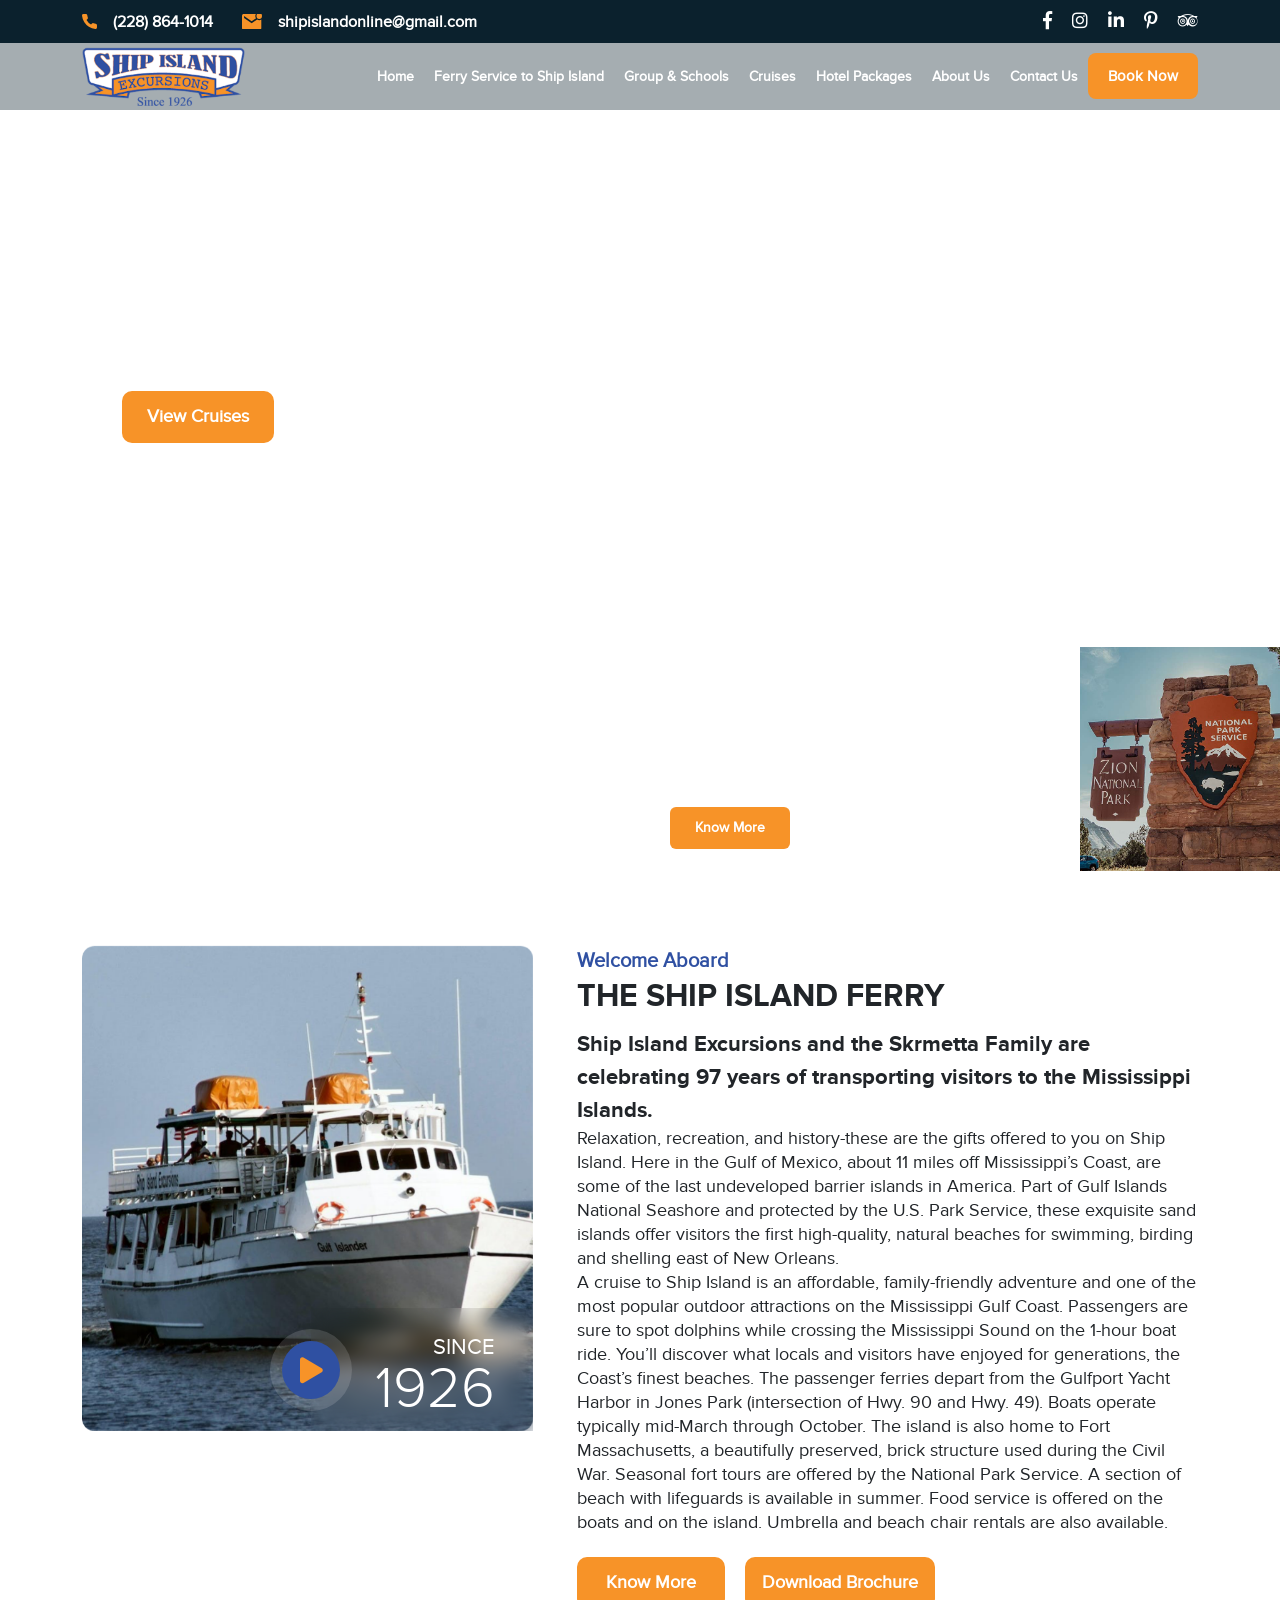
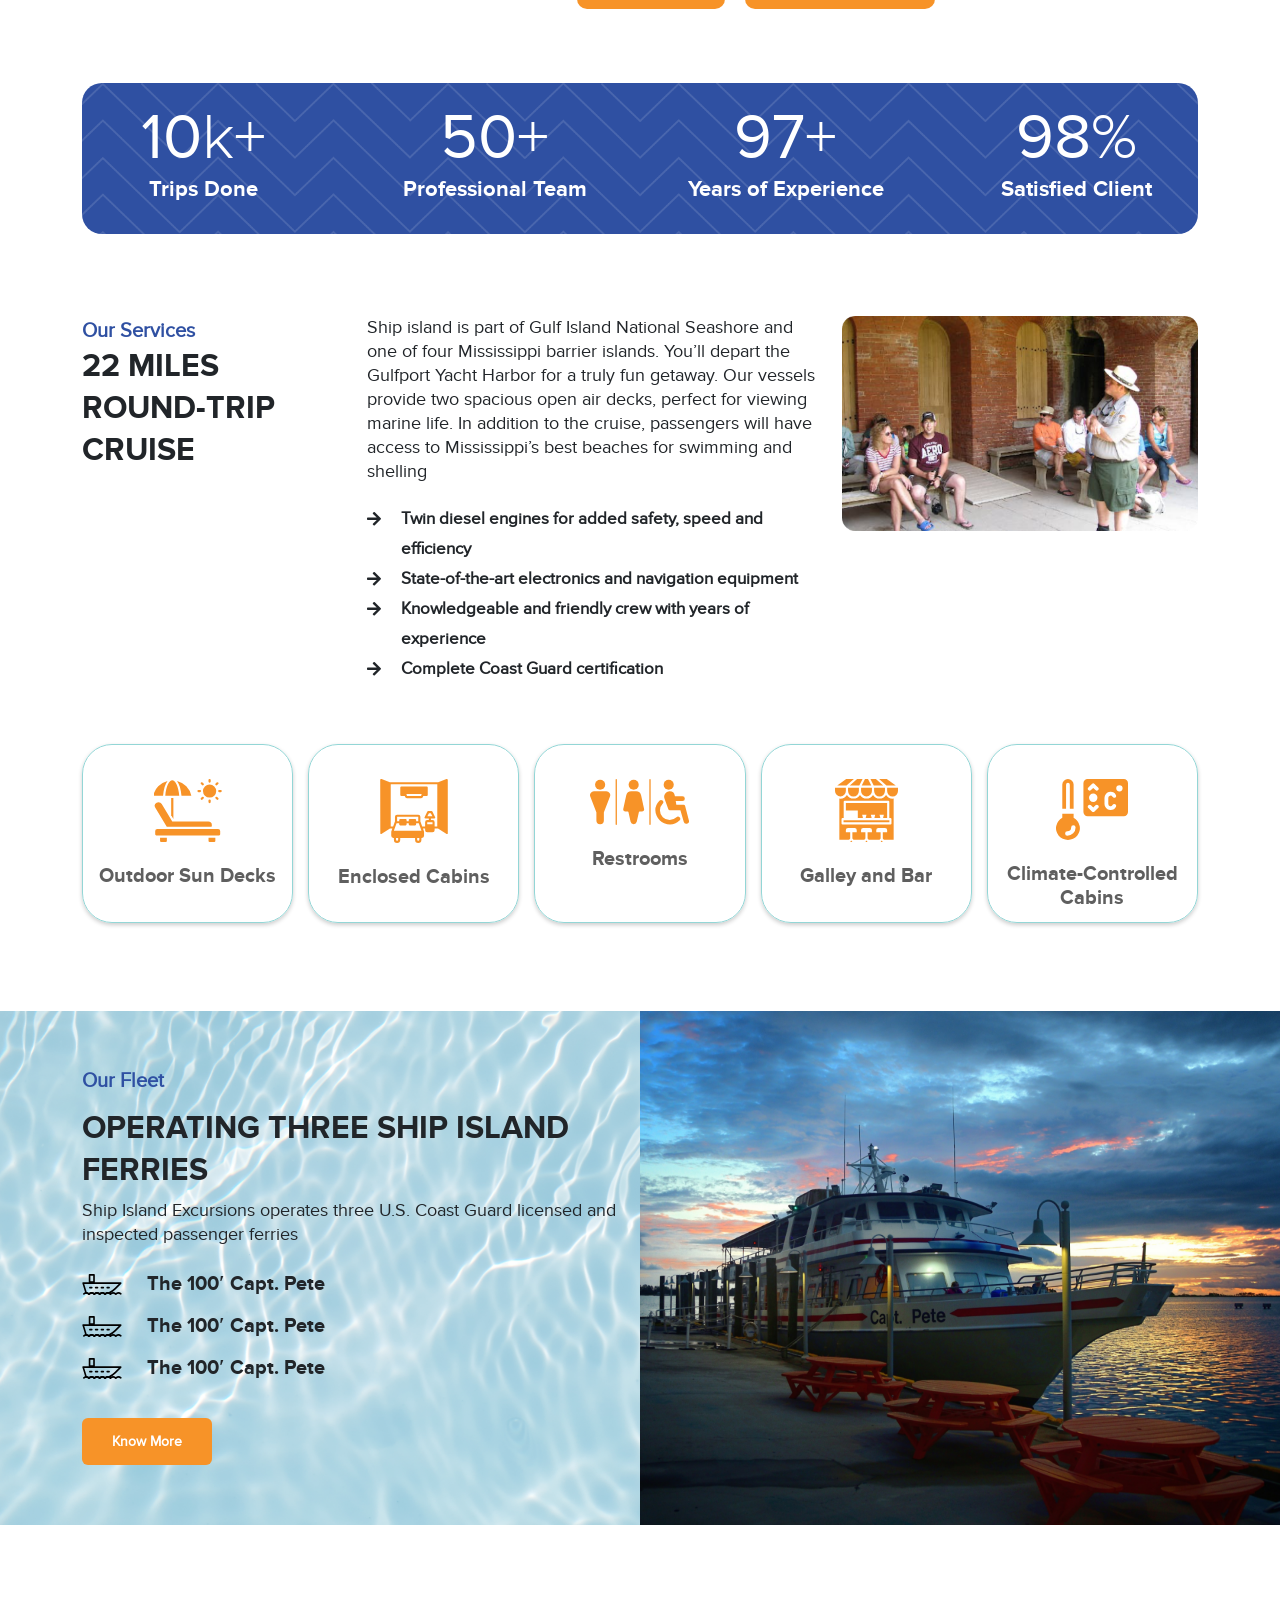
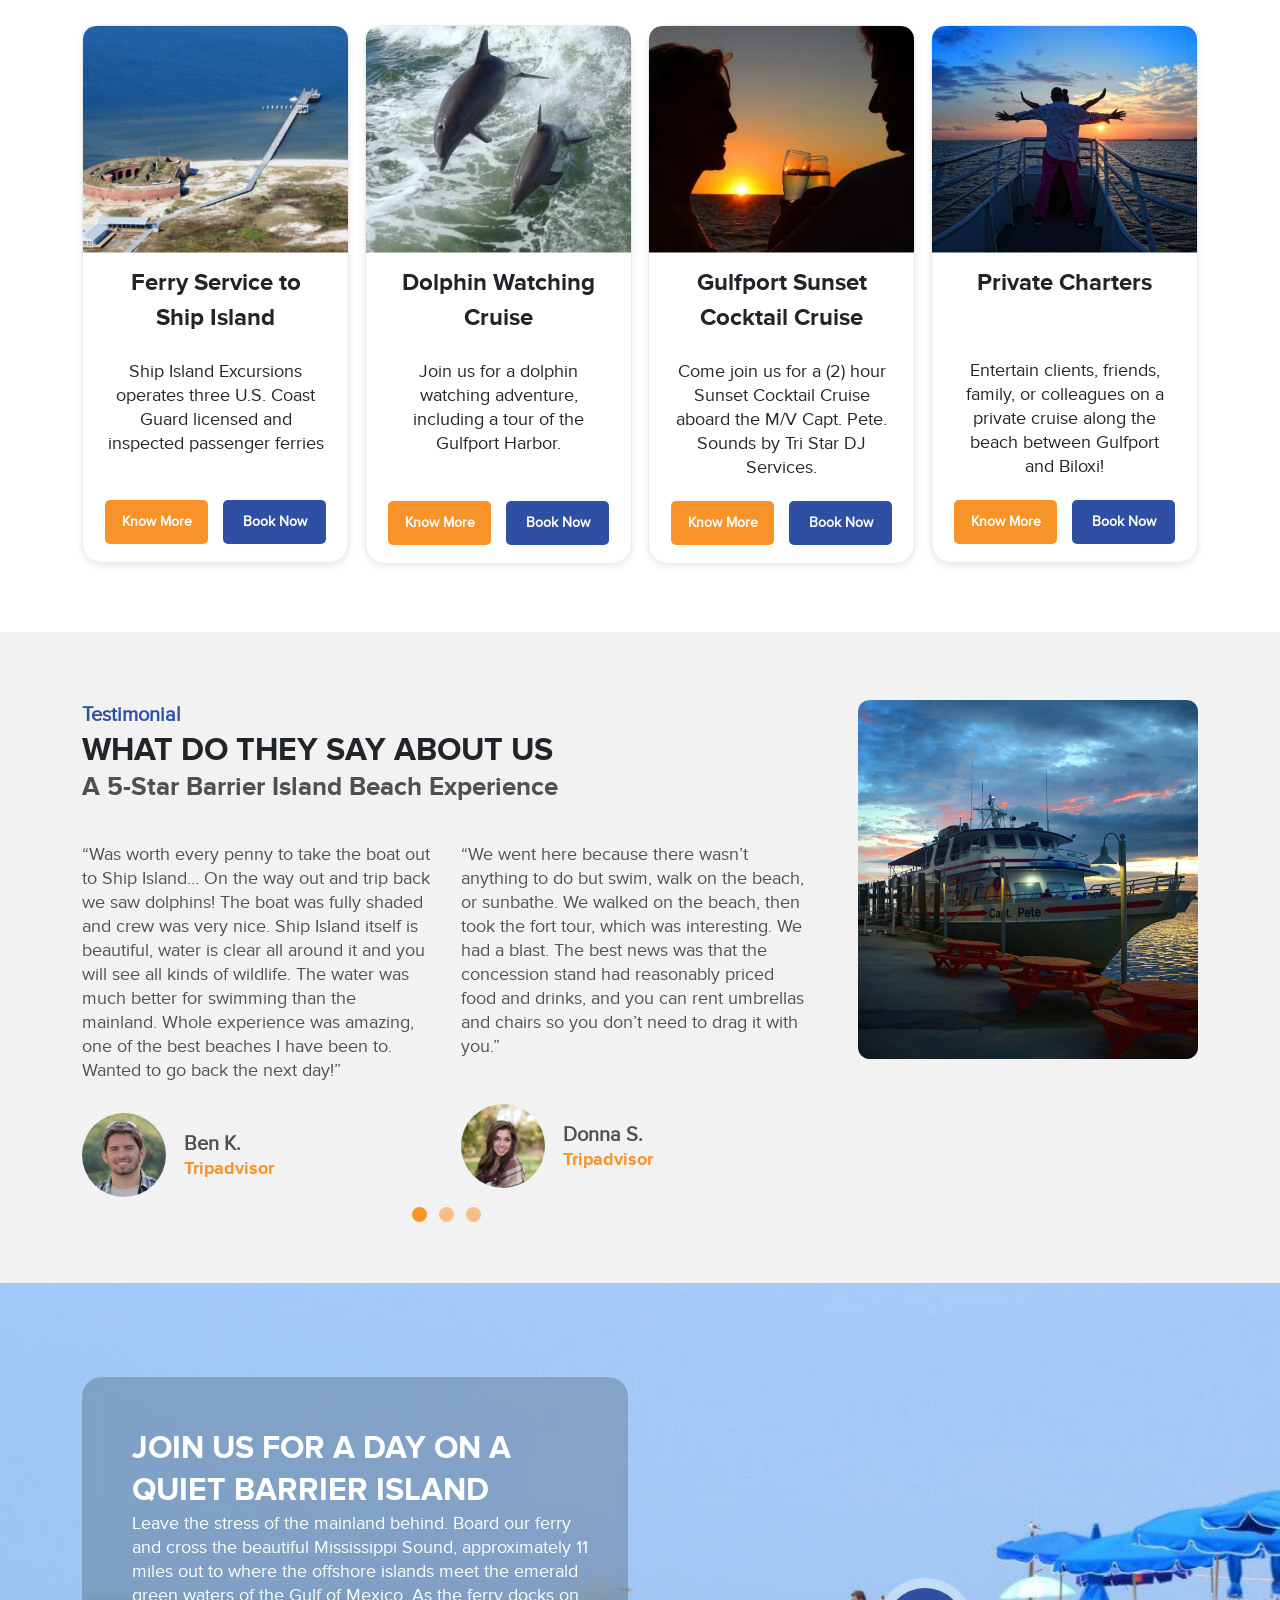
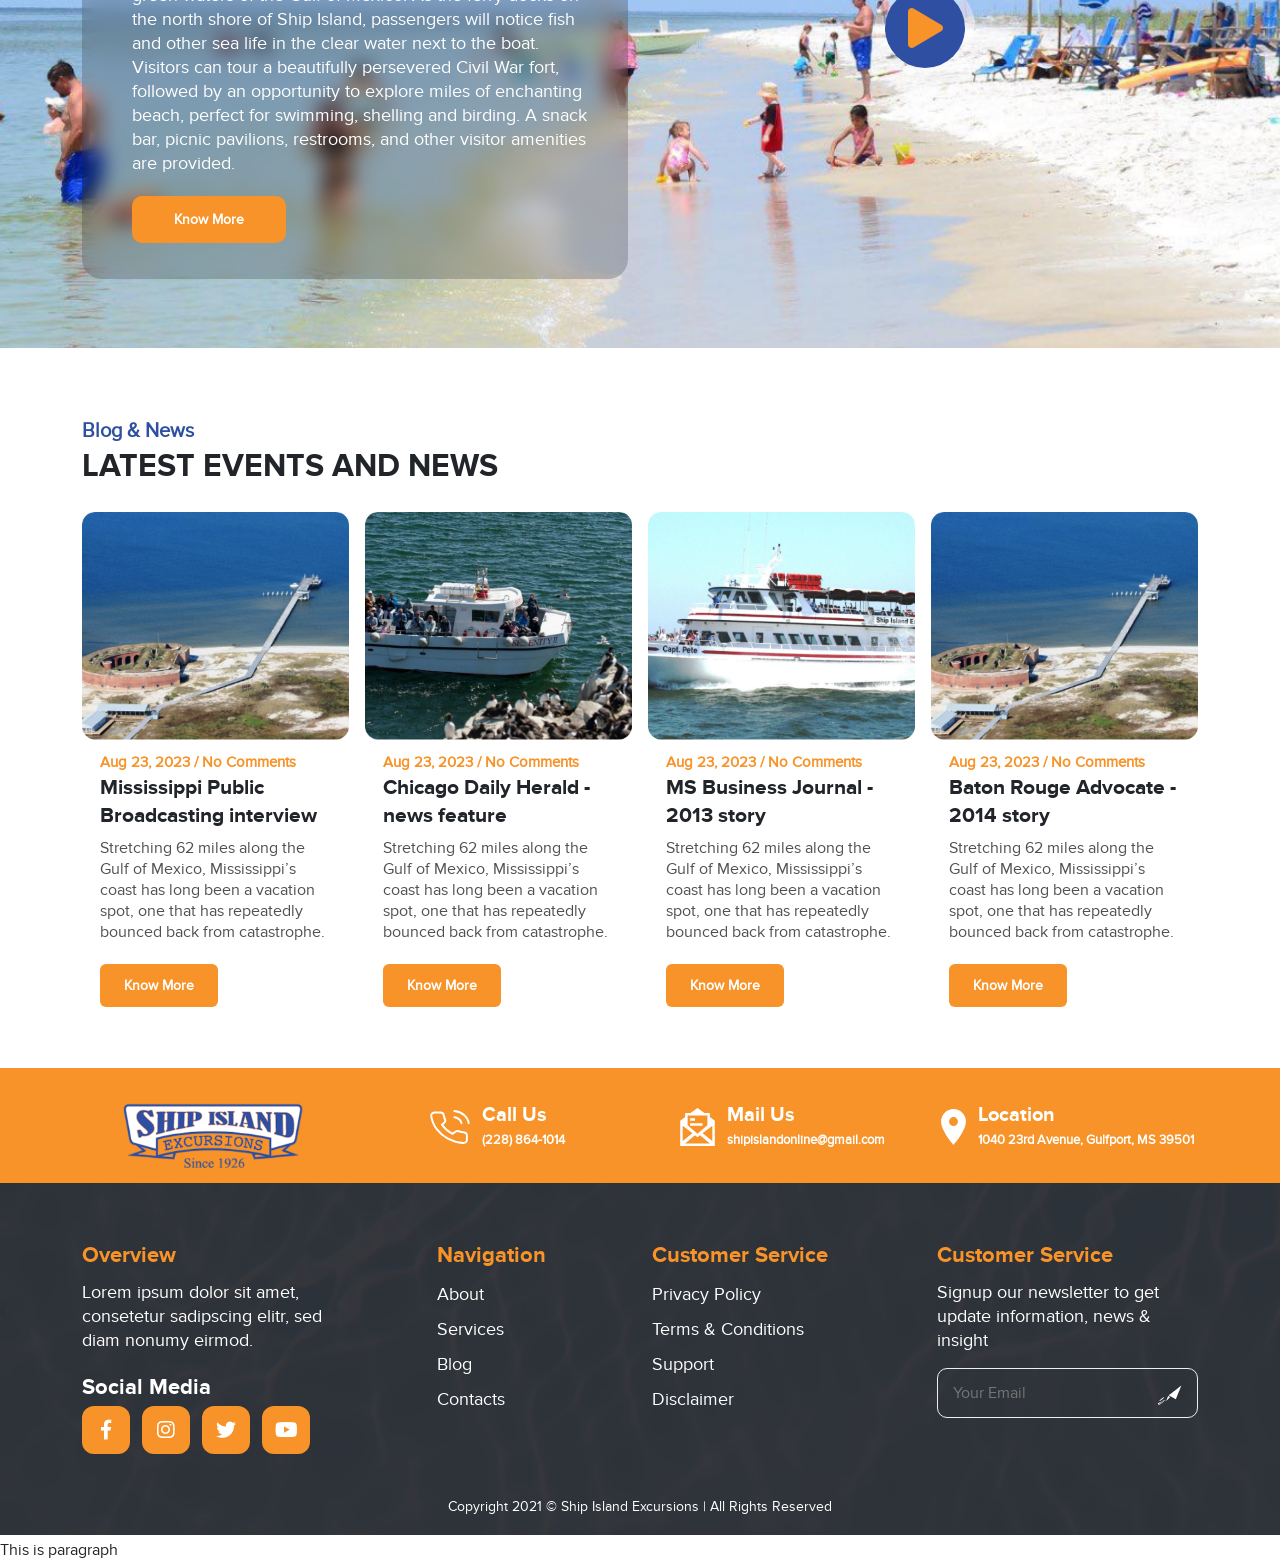
==== commit 09f19457: "p added" ====
--- a/index.html
+++ b/index.html
@@ -1,31 +1,30 @@
 <!DOCTYPE html>
 <html lang="en">
-<head>
-    <meta charset="UTF-8">
-    <meta http-equiv="X-UA-Compatible" content="IE=edge">
-    <meta name="viewport" content="width=device-width, initial-scale=1.0">
+  <head>
+    <meta charset="UTF-8" />
+    <meta http-equiv="X-UA-Compatible" content="IE=edge" />
+    <meta name="viewport" content="width=device-width, initial-scale=1.0" />
     <title>Ship Island</title>
-    <link rel="stylesheet" href="assets/css/bootstrap.min.css">
-    <link rel="stylesheet" href="assets/css/owl.carousel.min.css">
-    <link rel="stylesheet" href="assets/css/owl.theme.default.min.css">
-    <link rel="stylesheet" href="assets/css/magnific-popup.css">
-    <link rel="stylesheet" href="assets/css/fontawesome.css">
-    <link rel="stylesheet" href="assets/css/aos.css">
-    <link rel="stylesheet" href="assets/css/all.min.css">
-    <link rel="stylesheet" href="assets/css/font-family/stylesheet.css">
-    <link rel="stylesheet" href="assets/css/style.css">
-    <link rel="stylesheet" href="assets/css/responsive.css">
-</head>
-<body>
-
-<!-- ===================== OFFCANVAS AREA START ===================== -->
-<div class="offcanvas-area">
-    <div class="menu-close">
-      <i class="far fa-times"></i>
-    </div>
-    <div class="offcanvas-menu">
-      <div class="main-menu">
-        <ul class="d-block">
+    <link rel="stylesheet" href="assets/css/bootstrap.min.css" />
+    <link rel="stylesheet" href="assets/css/owl.carousel.min.css" />
+    <link rel="stylesheet" href="assets/css/owl.theme.default.min.css" />
+    <link rel="stylesheet" href="assets/css/magnific-popup.css" />
+    <link rel="stylesheet" href="assets/css/fontawesome.css" />
+    <link rel="stylesheet" href="assets/css/aos.css" />
+    <link rel="stylesheet" href="assets/css/all.min.css" />
+    <link rel="stylesheet" href="assets/css/font-family/stylesheet.css" />
+    <link rel="stylesheet" href="assets/css/style.css" />
+    <link rel="stylesheet" href="assets/css/responsive.css" />
+  </head>
+  <body>
+    <!-- ===================== OFFCANVAS AREA START ===================== -->
+    <div class="offcanvas-area">
+      <div class="menu-close">
+        <i class="far fa-times"></i>
+      </div>
+      <div class="offcanvas-menu">
+        <div class="main-menu">
+          <ul class="d-block">
             <li><a href="#">Home</a></li>
             <li><a href="#">Ferry Service to Ship Island</a></li>
             <li><a href="#">Group & Schools</a></li>
@@ -33,597 +32,917 @@
             <li><a href="#">Hotel Packages</a></li>
             <li><a href="#">About Us</a></li>
             <li><a href="#">Contact Us</a></li>
-        </ul>
-      </div>
-      <div class="offcanvas__contact">
-        <div class="header__phone">
-            <img src="assets/img/header_phn.svg" alt="">
+          </ul>
+        </div>
+        <div class="offcanvas__contact">
+          <div class="header__phone">
+            <img src="assets/img/header_phn.svg" alt="" />
             <a href="tel:2288641014">(228) 864-1014</a>
-        </div>
-        <div class="header__mail">
-            <img src="assets/img/header_mail.svg" alt="">
-            <a href="mailto:shipislandonline@gmail.com">shipislandonline@gmail.com</a>
+          </div>
+          <div class="header__mail">
+            <img src="assets/img/header_mail.svg" alt="" />
+            <a href="mailto:shipislandonline@gmail.com"
+              >shipislandonline@gmail.com</a
+            >
+          </div>
         </div>
       </div>
     </div>
-  </div>
-
-  <div class="offcanvas-overlay"></div>
-  <!-- ===================== OFFCANVAS AREA END ===================== -->
-
-
-<!-- ===================== HEADER AREA START ===================== -->
-<header id="header__area" class="header__area">
-    <div class="header__social__list">
+
+    <div class="offcanvas-overlay"></div>
+    <!-- ===================== OFFCANVAS AREA END ===================== -->
+
+    <!-- ===================== HEADER AREA START ===================== -->
+    <header id="header__area" class="header__area">
+      <div class="header__social__list">
         <div class="container header__social__wrap">
-            <div class="header__contact">
-                <div class="header__phone">
-                    <img src="assets/img/header_phn.svg" alt="">
-                    <a href="tel:2288641014">(228) 864-1014</a>
-                </div>
-                <div class="header__mail">
-                    <img src="assets/img/header_mail.svg" alt="">
-                    <a href="mailto:shipislandonline@gmail.com">shipislandonline@gmail.com</a>
-                </div>
-            </div>
-            <div class="header__social">
-                <a href="#"><i class="fa-brands fa-facebook-f"></i></a>
-                <a href="#"><i class="fa-brands fa-instagram"></i></a>
-                <a href="#"><i class="fa-brands fa-linkedin-in"></i></a>
-                <a href="#"><i class="fa-brands fa-pinterest-p"></i></a>
-                <a href="#"><i class="fab fa-tripadvisor" ></i></a>
-            </div>
-        </div>
-    </div>
-    <div class="header__logo__nav">
+          <div class="header__contact">
+            <div class="header__phone">
+              <img src="assets/img/header_phn.svg" alt="" />
+              <a href="tel:2288641014">(228) 864-1014</a>
+            </div>
+            <div class="header__mail">
+              <img src="assets/img/header_mail.svg" alt="" />
+              <a href="mailto:shipislandonline@gmail.com"
+                >shipislandonline@gmail.com</a
+              >
+            </div>
+          </div>
+          <div class="header__social">
+            <a href="#"><i class="fa-brands fa-facebook-f"></i></a>
+            <a href="#"><i class="fa-brands fa-instagram"></i></a>
+            <a href="#"><i class="fa-brands fa-linkedin-in"></i></a>
+            <a href="#"><i class="fa-brands fa-pinterest-p"></i></a>
+            <a href="#"><i class="fab fa-tripadvisor"></i></a>
+          </div>
+        </div>
+      </div>
+      <div class="header__logo__nav">
         <div class="container header__nav__wrap">
-            <div class="header__logo">
-                <a href="#"><img src="assets/img/logo.png" alt=""></a>
-            </div>
-            <div class="header__nav">
-                <ul>
-                    <li><a href="#">Home</a></li>
-                    <li><a href="#">Ferry Service to Ship Island</a></li>
-                    <li><a href="#">Group & Schools</a></li>
-                    <li><a href="#">Cruises</a></li>
-                    <li><a href="#">Hotel Packages</a></li>
-                    <li><a href="#">About Us</a></li>
-                    <li><a href="#">Contact Us</a></li>
-                </ul>
-                <a href="#" class="btns">Book Now</a>
-                <div class="header__bar">
-                    <a href="#"><i class="far fa-bars"></i></a>
-                  </div>
-            </div>
-        </div>
-    </div>
-</header>
-<!-- ===================== HEADER AREA END ===================== -->
-
-<!-- ===================== MAIN AREA START ===================== -->
-<main class="overflow-hidden">
-<!-- ===================== HERO AREA START ===================== -->
-<section id="hero__area" class="hero__area">
-    <div class="container">
-        <div class="hero__card1" data-aos="fade-right" data-aos-delay="70" data-aos-duration="1200">
+          <div class="header__logo">
+            <a href="#"><img src="assets/img/logo.png" alt="" /></a>
+          </div>
+          <div class="header__nav">
+            <ul>
+              <li><a href="#">Home</a></li>
+              <li><a href="#">Ferry Service to Ship Island</a></li>
+              <li><a href="#">Group & Schools</a></li>
+              <li><a href="#">Cruises</a></li>
+              <li><a href="#">Hotel Packages</a></li>
+              <li><a href="#">About Us</a></li>
+              <li><a href="#">Contact Us</a></li>
+            </ul>
+            <a href="#" class="btns">Book Now</a>
+            <div class="header__bar">
+              <a href="#"><i class="far fa-bars"></i></a>
+            </div>
+          </div>
+        </div>
+      </div>
+    </header>
+    <!-- ===================== HEADER AREA END ===================== -->
+
+    <!-- ===================== MAIN AREA START ===================== -->
+    <main class="overflow-hidden">
+      <!-- ===================== HERO AREA START ===================== -->
+      <section id="hero__area" class="hero__area">
+        <div class="container">
+          <div
+            class="hero__card1"
+            data-aos="fade-right"
+            data-aos-delay="70"
+            data-aos-duration="1200"
+          >
             <h1>Ship Island Excursions</h1>
             <p>Experience The Best Beaches in Mississippi</p>
             <a href="#" class="btns">View Cruises</a>
-        </div>
-
-        <div class="hero__card2" data-aos="fade-left" data-aos-delay="70" data-aos-duration="1200">
+          </div>
+
+          <div
+            class="hero__card2"
+            data-aos="fade-left"
+            data-aos-delay="70"
+            data-aos-duration="1200"
+          >
             <div class="hero__card__content">
-                <h2>Authorized Concessioner</h2>
-                <p>Ship Island Excursions is authorized within Gulf Island National Seashore to provide ferry service to West Ship Island, rental of beach equipment as well as the sale of food, beverage and sundries.</p>
+              <h2>Authorized Concessioner</h2>
+              <p>
+                Ship Island Excursions is authorized within Gulf Island National
+                Seashore to provide ferry service to West Ship Island, rental of
+                beach equipment as well as the sale of food, beverage and
+                sundries.
+              </p>
+              <a href="#" class="btns">Know More</a>
+            </div>
+            <div class="hero__card__img">
+              <img src="assets/img/hero_img2.png" alt="" />
+            </div>
+          </div>
+        </div>
+      </section>
+      <!-- ===================== HERO AREA END ===================== -->
+
+      <!-- ===================== ABOARD AREA START ===================== -->
+      <section id="aboard__area" class="aboard__area">
+        <div class="container">
+          <div class="row gx-4 gy-4">
+            <div class="col-lg-5 col-md-12">
+              <div
+                class="aboard__img"
+                data-aos="fade-right"
+                data-aos-delay="70"
+                data-aos-duration="1200"
+              >
+                <img src="assets/img/aboard_img.png" alt="" />
+                <div class="aboard__video">
+                  <span>SINCE</span>
+                  <h2>1926</h2>
+                  <div class="aboard__video__btn">
+                    <a
+                      href="https://www.youtube.com/watch?v=jNE6bv-TAEk"
+                      id="youtube"
+                      ><i class="fa-solid fa-play"></i
+                    ></a>
+                  </div>
+                </div>
+              </div>
+            </div>
+            <div class="col-lg-7 col-md-12">
+              <div
+                class="aboard__content"
+                data-aos="fade-left"
+                data-aos-delay="70"
+                data-aos-duration="1200"
+              >
+                <span class="title_span">Welcome Aboard</span>
+                <h2 class="title_h2">the Ship Island Ferry</h2>
+                <h6>
+                  Ship Island Excursions and the Skrmetta Family are celebrating
+                  97 years of transporting visitors to the Mississippi Islands.
+                </h6>
+                <p class="para">
+                  Relaxation, recreation, and history-these are the gifts
+                  offered to you on Ship Island. Here in the Gulf of Mexico,
+                  about 11 miles off Mississippi’s Coast, are some of the last
+                  undeveloped barrier islands in America. Part of Gulf Islands
+                  National Seashore and protected by the U.S. Park Service,
+                  these exquisite sand islands offer visitors the first
+                  high-quality, natural beaches for swimming, birding and
+                  shelling east of New Orleans.
+                </p>
+                <p class="para">
+                  A cruise to Ship Island is an affordable, family-friendly
+                  adventure and one of the most popular outdoor attractions on
+                  the Mississippi Gulf Coast. Passengers are sure to spot
+                  dolphins while crossing the Mississippi Sound on the 1-hour
+                  boat ride. You’ll discover what locals and visitors have
+                  enjoyed for generations, the Coast’s finest beaches. The
+                  passenger ferries depart from the Gulfport Yacht Harbor in
+                  Jones Park (intersection of Hwy. 90 and Hwy. 49). Boats
+                  operate typically mid-March through October. The island is
+                  also home to Fort Massachusetts, a beautifully preserved,
+                  brick structure used during the Civil War. Seasonal fort tours
+                  are offered by the National Park Service. A section of beach
+                  with lifeguards is available in summer. Food service is
+                  offered on the boats and on the island. Umbrella and beach
+                  chair rentals are also available.
+                </p>
+                <div class="aboard__btn">
+                  <a href="#" class="btns">Know More</a>
+                  <a href="#" class="btns">Download Brochure</a>
+                </div>
+              </div>
+            </div>
+          </div>
+        </div>
+      </section>
+      <!-- ===================== ABOARD AREA END ===================== -->
+
+      <!-- ===================== COUNTER AREA START ===================== -->
+      <section id="counter__area" class="counter__area">
+        <div class="container">
+          <div
+            class="counter__wrap"
+            data-aos="fade-down"
+            data-aos-delay="70"
+            data-aos-duration="1200"
+          >
+            <div class="row g-5">
+              <div class="col-lg-3 col-md-6 col-sm-6">
+                <div class="counter__card">
+                  <h2><span class="counter">10</span>k+</h2>
+                  <h6>Trips Done</h6>
+                </div>
+              </div>
+              <div class="col-lg-3 col-md-6 col-sm-6">
+                <div class="counter__card">
+                  <h2><span class="counter">50</span>+</h2>
+                  <h6>Professional Team</h6>
+                </div>
+              </div>
+              <div class="col-lg-3 col-md-6 col-sm-6">
+                <div class="counter__card">
+                  <h2><span class="counter">97</span>+</h2>
+                  <h6>Years of Experience</h6>
+                </div>
+              </div>
+              <div class="col-lg-3 col-md-6 col-sm-6">
+                <div class="counter__card">
+                  <h2><span class="counter">98</span>%</h2>
+                  <h6>Satisfied Client</h6>
+                </div>
+              </div>
+            </div>
+          </div>
+        </div>
+      </section>
+      <!-- ===================== COUNTER AREA END ===================== -->
+
+      <!-- ===================== SERVICE AREA START ===================== -->
+      <section id="service__area" class="service__area">
+        <div class="container">
+          <div class="row g-4">
+            <div class="col-lg-3 col-md-12">
+              <div
+                class="service__title"
+                data-aos="fade-right"
+                data-aos-delay="70"
+                data-aos-duration="1200"
+              >
+                <span class="title_span">Our Services</span>
+                <h2 class="title_h2">22 Miles Round-Trip Cruise</h2>
+              </div>
+            </div>
+            <div class="col-lg-5 col-md-12">
+              <div
+                class="service__content"
+                data-aos="fade-down"
+                data-aos-delay="70"
+                data-aos-duration="1200"
+              >
+                <p class="para">
+                  Ship island is part of Gulf Island National Seashore and one
+                  of four Mississippi barrier islands. You’ll depart the
+                  Gulfport Yacht Harbor for a truly fun getaway. Our vessels
+                  provide two spacious open air decks, perfect for viewing
+                  marine life. In addition to the cruise, passengers will have
+                  access to Mississippi’s best beaches for swimming and shelling
+                </p>
+                <div class="service__rule">
+                  <div class="service__single__rule">
+                    <span><i class="fa-solid fa-arrow-right"></i></span>
+                    <p>
+                      Twin diesel engines for added safety, speed and efficiency
+                    </p>
+                  </div>
+                  <div class="service__single__rule">
+                    <span><i class="fa-solid fa-arrow-right"></i></span>
+                    <p>State-of-the-art electronics and navigation equipment</p>
+                  </div>
+                  <div class="service__single__rule">
+                    <span><i class="fa-solid fa-arrow-right"></i></span>
+                    <p>
+                      Knowledgeable and friendly crew with years of experience
+                    </p>
+                  </div>
+                  <div class="service__single__rule">
+                    <span><i class="fa-solid fa-arrow-right"></i></span>
+                    <p>Complete Coast Guard certification</p>
+                  </div>
+                </div>
+              </div>
+            </div>
+            <div class="col-lg-4 col-md-12">
+              <div
+                class="service__img"
+                data-aos="fade-left"
+                data-aos-delay="70"
+                data-aos-duration="1200"
+              >
+                <img src="assets/img/service.png" alt="" />
+              </div>
+            </div>
+          </div>
+          <div
+            class="service__cards"
+            data-aos="fade-down"
+            data-aos-delay="70"
+            data-aos-duration="1200"
+          >
+            <div class="service__single__card">
+              <img
+                src="assets/img/service_icon1.svg"
+                alt=""
+                class="service_icon1"
+              />
+              <h6>Outdoor Sun Decks</h6>
+            </div>
+            <div class="service__single__card">
+              <img
+                src="assets/img/service_icon2.svg"
+                alt=""
+                class="service_icon2"
+              />
+              <h6>Enclosed Cabins</h6>
+            </div>
+            <div class="service__single__card">
+              <img
+                src="assets/img/service_icon3.svg"
+                alt=""
+                class="service_icon3"
+              />
+              <h6>Restrooms</h6>
+            </div>
+            <div class="service__single__card">
+              <img
+                src="assets/img/service_icon4.svg"
+                alt=""
+                class="service_icon4"
+              />
+              <h6>Galley and Bar</h6>
+            </div>
+            <div class="service__single__card">
+              <img
+                src="assets/img/service_icon5.svg"
+                alt=""
+                class="service_icon5"
+              />
+              <h6>Climate-Controlled Cabins</h6>
+            </div>
+          </div>
+        </div>
+      </section>
+      <!-- ===================== SERVICE AREA END ===================== -->
+
+      <!-- ===================== FLEET AREA START ===================== -->
+      <section id="fleet__area" class="fleet__area">
+        <div class="container">
+          <div class="row">
+            <div class="col-lg-6">
+              <div
+                class="fleet__content"
+                data-aos="fade-right"
+                data-aos-delay="70"
+                data-aos-duration="1200"
+              >
+                <span class="title_span">Our Fleet</span>
+                <h2 class="title_h2">Operating three Ship Island ferries</h2>
+                <p class="para">
+                  Ship Island Excursions operates three U.S. Coast Guard
+                  licensed and inspected passenger ferries
+                </p>
+                <div class="fleet__rule">
+                  <div class="fleet__single__rule">
+                    <img src="assets/img/ship.svg" alt="" />
+                    <h6>The 100′ Capt. Pete</h6>
+                  </div>
+                  <div class="fleet__single__rule">
+                    <img src="assets/img/ship.svg" alt="" />
+                    <h6>The 100′ Capt. Pete</h6>
+                  </div>
+                  <div class="fleet__single__rule">
+                    <img src="assets/img/ship.svg" alt="" />
+                    <h6>The 100′ Capt. Pete</h6>
+                  </div>
+                </div>
                 <a href="#" class="btns">Know More</a>
-            </div>
-            <div class="hero__card__img">
-                <img src="assets/img/hero_img2.png" alt="">
-            </div>
-        </div>
-    </div>
-    
-</section>
-<!-- ===================== HERO AREA END ===================== -->
-
-<!-- ===================== ABOARD AREA START ===================== -->
-<section id="aboard__area" class="aboard__area">
-    <div class="container">
-        <div class="row gx-4 gy-4">
-            <div class="col-lg-5 col-md-12">
-                <div class="aboard__img" data-aos="fade-right" data-aos-delay="70" data-aos-duration="1200">
-                    <img src="assets/img/aboard_img.png" alt="">
-                    <div class="aboard__video">
-                        <span>SINCE</span>
-                        <h2>1926</h2>
-                        <div class="aboard__video__btn">
-                            <a href="https://www.youtube.com/watch?v=jNE6bv-TAEk" id="youtube"><i class="fa-solid fa-play"></i></a>
-                        </div>
+              </div>
+            </div>
+          </div>
+        </div>
+      </section>
+      <!-- ===================== FLEET AREA END ===================== -->
+
+      <!-- ===================== BOOKING AREA START ===================== -->
+      <section id="booking__area" class="booking__area">
+        <div class="container">
+          <div class="row g-3">
+            <div class="col-lg-3 col-md-6 col-sm-6">
+              <div
+                class="booking__card"
+                data-aos="fade-down"
+                data-aos-delay="70"
+                data-aos-duration="1200"
+              >
+                <div class="booking__card__img">
+                  <img src="assets/img/booking_img1.png" alt="" />
+                </div>
+                <div class="booking__card__content">
+                  <h4>Ferry Service to Ship Island</h4>
+                  <p class="para para1">
+                    Ship Island Excursions operates three U.S. Coast Guard
+                    licensed and inspected passenger ferries
+                  </p>
+                  <div class="booking__card__btn">
+                    <a href="#" class="btns">Know More</a>
+                    <a href="#" class="btns">Book Now</a>
+                  </div>
+                </div>
+              </div>
+            </div>
+            <div class="col-lg-3 col-md-6 col-sm-6">
+              <div
+                class="booking__card"
+                data-aos="fade-down"
+                data-aos-delay="70"
+                data-aos-duration="1200"
+              >
+                <div class="booking__card__img">
+                  <img src="assets/img/booking_img2.png" alt="" />
+                </div>
+                <div class="booking__card__content">
+                  <h4>Dolphin Watching Cruise</h4>
+                  <p class="para para2">
+                    Join us for a dolphin watching adventure, including a tour
+                    of the Gulfport Harbor.
+                  </p>
+                  <div class="booking__card__btn">
+                    <a href="#" class="btns">Know More</a>
+                    <a href="#" class="btns">Book Now</a>
+                  </div>
+                </div>
+              </div>
+            </div>
+            <div class="col-lg-3 col-md-6 col-sm-6">
+              <div
+                class="booking__card"
+                data-aos="fade-down"
+                data-aos-delay="70"
+                data-aos-duration="1200"
+              >
+                <div class="booking__card__img">
+                  <img src="assets/img/booking_img3.png" alt="" />
+                </div>
+                <div class="booking__card__content">
+                  <h4>Gulfport Sunset Cocktail Cruise</h4>
+                  <p class="para">
+                    Come join us for a (2) hour Sunset Cocktail Cruise aboard
+                    the M/V Capt. Pete. Sounds by Tri Star DJ Services.
+                  </p>
+                  <div class="booking__card__btn">
+                    <a href="#" class="btns">Know More</a>
+                    <a href="#" class="btns">Book Now</a>
+                  </div>
+                </div>
+              </div>
+            </div>
+            <div class="col-lg-3 col-md-6 col-sm-6">
+              <div
+                class="booking__card"
+                data-aos="fade-down"
+                data-aos-delay="70"
+                data-aos-duration="1200"
+              >
+                <div class="booking__card__img">
+                  <img src="assets/img/booking_img4.png" alt="" />
+                </div>
+                <div class="booking__card__content">
+                  <h4>Private Charters</h4>
+                  <p class="para para4">
+                    Entertain clients, friends, family, or colleagues on a
+                    private cruise along the beach between Gulfport and Biloxi!
+                  </p>
+                  <div class="booking__card__btn">
+                    <a href="#" class="btns">Know More</a>
+                    <a href="#" class="btns">Book Now</a>
+                  </div>
+                </div>
+              </div>
+            </div>
+          </div>
+        </div>
+      </section>
+      <!-- ===================== BOOKING AREA END ===================== -->
+
+      <!-- ===================== TESTIMONIAL AREA START ===================== -->
+      <section id="testimonial__area" class="testimonial__area">
+        <div class="container">
+          <div class="row g-5">
+            <div class="col-lg-8 col-md-7 col-sm-12">
+              <div
+                class="testimonial__content"
+                data-aos="fade-right"
+                data-aos-delay="70"
+                data-aos-duration="1200"
+              >
+                <span class="title_span">Testimonial</span>
+                <h2 class="title_h2">What do they say about us</h2>
+                <h6>A 5-Star Barrier Island Beach Experience</h6>
+
+                <div
+                  class="testimonial__card owl-carousel owl-theme"
+                  data-aos="fade-right"
+                  data-aos-delay="70"
+                  data-aos-duration="1200"
+                >
+                  <div class="testimonial__single__card">
+                    <p class="para">
+                      “Was worth every penny to take the boat out to Ship
+                      Island… On the way out and trip back we saw dolphins! The
+                      boat was fully shaded and crew was very nice. Ship Island
+                      itself is beautiful, water is clear all around it and you
+                      will see all kinds of wildlife. The water was much better
+                      for swimming than the mainland. Whole experience was
+                      amazing, one of the best beaches I have been to. Wanted to
+                      go back the next day!”
+                    </p>
+                    <div class="testimonial__user">
+                      <img src="assets/img/testimonial_img1.png" alt="" />
+                      <div class="user__name">
+                        <a href="#">Ben K.</a>
+                        <h6>Tripadvisor</h6>
+                      </div>
                     </div>
-                </div>
-            </div>
-            <div class="col-lg-7 col-md-12">
-                <div class="aboard__content" data-aos="fade-left" data-aos-delay="70" data-aos-duration="1200">
-                    <span class="title_span">Welcome Aboard</span>
-                    <h2 class="title_h2">the Ship Island Ferry</h2>
-                    <h6>Ship Island Excursions and the Skrmetta Family are celebrating 97 years of transporting visitors to the Mississippi Islands.</h6>
-                    <p class="para">Relaxation, recreation, and history-these are the gifts offered to you on Ship Island. Here in the Gulf of Mexico, about 11 miles off Mississippi’s Coast, are some of the last undeveloped barrier islands in America. Part of Gulf Islands National Seashore and protected by the U.S. Park Service, these exquisite sand islands offer visitors the first high-quality, natural beaches for swimming, birding and shelling east of New Orleans.</p>
-                     <p class="para">A cruise to Ship Island is an affordable, family-friendly adventure and one of the most popular outdoor attractions on the Mississippi Gulf Coast. Passengers are sure to spot dolphins while crossing the Mississippi Sound on the 1-hour boat ride. You’ll discover what locals and visitors have enjoyed for generations, the Coast’s finest beaches.  The passenger ferries depart from the Gulfport Yacht Harbor in Jones Park (intersection of Hwy. 90 and Hwy. 49). Boats operate typically mid-March through October.
-                    The island is also home to Fort Massachusetts, a beautifully preserved, brick structure used during the Civil War. Seasonal fort tours are offered by the National Park Service. A section of beach with lifeguards is available in summer. Food service is offered on the boats and on the island. Umbrella and beach chair rentals are also available.</p>
-                    <div class="aboard__btn">
-                        <a href="#" class="btns">Know More</a>
-                        <a href="#" class="btns">Download Brochure</a>
+                  </div>
+                  <div class="testimonial__single__card">
+                    <p class="para para2">
+                      “We went here because there wasn’t anything to do but
+                      swim, walk on the beach, or sunbathe. We walked on the
+                      beach, then took the fort tour, which was interesting. We
+                      had a blast. The best news was that the concession stand
+                      had reasonably priced food and drinks, and you can rent
+                      umbrellas and chairs so you don’t need to drag it with
+                      you.”
+                    </p>
+                    <div class="testimonial__user">
+                      <img src="assets/img/testimonial_img2.png" alt="" />
+                      <div class="user__name">
+                        <a href="#">Donna S.</a>
+                        <h6>Tripadvisor</h6>
+                      </div>
                     </div>
-                </div>
-            </div>
-        </div>
-    </div>
-</section>
-<!-- ===================== ABOARD AREA END ===================== -->
-
-<!-- ===================== COUNTER AREA START ===================== -->
-<section id="counter__area" class="counter__area">
-    <div class="container">
-        <div class="counter__wrap" data-aos="fade-down" data-aos-delay="70" data-aos-duration="1200">
-            <div class="row g-5">
-                <div class="col-lg-3 col-md-6 col-sm-6">
-                    <div class="counter__card">
-                        <h2><span class="counter">10</span>k+</h2>
-                        <h6>Trips Done</h6>
+                  </div>
+
+                  <div class="testimonial__single__card">
+                    <p class="para para2">
+                      “We went here because there wasn’t anything to do but
+                      swim, walk on the beach, or sunbathe. We walked on the
+                      beach, then took the fort tour, which was interesting. We
+                      had a blast. The best news was that the concession stand
+                      had reasonably priced food and drinks, and you can rent
+                      umbrellas and chairs so you don’t need to drag it with
+                      you.”
+                    </p>
+                    <div class="testimonial__user">
+                      <img src="assets/img/testimonial_img1.png" alt="" />
+                      <div class="user__name">
+                        <a href="#">Donna S.</a>
+                        <h6>Tripadvisor</h6>
+                      </div>
                     </div>
-                </div>
-                <div class="col-lg-3 col-md-6 col-sm-6">
-                    <div class="counter__card">
-                        <h2><span class="counter">50</span>+</h2>
-                        <h6>Professional Team</h6>
+                  </div>
+                  <div class="testimonial__single__card">
+                    <p class="para">
+                      “Was worth every penny to take the boat out to Ship
+                      Island… On the way out and trip back we saw dolphins! The
+                      boat was fully shaded and crew was very nice. Ship Island
+                      itself is beautiful, water is clear all around it and you
+                      will see all kinds of wildlife. The water was much better
+                      for swimming than the mainland. Whole experience was
+                      amazing, one of the best beaches I have been to. Wanted to
+                      go back the next day!”
+                    </p>
+                    <div class="testimonial__user">
+                      <img src="assets/img/testimonial_img1.png" alt="" />
+                      <div class="user__name">
+                        <a href="#">Ben K.</a>
+                        <h6>Tripadvisor</h6>
+                      </div>
                     </div>
-                </div>
-                <div class="col-lg-3 col-md-6 col-sm-6">
-                    <div class="counter__card">
-                        <h2><span class="counter">97</span>+</h2>
-                        <h6>Years of Experience</h6>
+                  </div>
+                  <div class="testimonial__single__card">
+                    <p class="para">
+                      “Was worth every penny to take the boat out to Ship
+                      Island… On the way out and trip back we saw dolphins! The
+                      boat was fully shaded and crew was very nice. Ship Island
+                      itself is beautiful, water is clear all around it and you
+                      will see all kinds of wildlife. The water was much better
+                      for swimming than the mainland. Whole experience was
+                      amazing, one of the best beaches I have been to. Wanted to
+                      go back the next day!”
+                    </p>
+                    <div class="testimonial__user">
+                      <img src="assets/img/testimonial_img1.png" alt="" />
+                      <div class="user__name">
+                        <a href="#">Ben K.</a>
+                        <h6>Tripadvisor</h6>
+                      </div>
                     </div>
-                </div>
-                <div class="col-lg-3 col-md-6 col-sm-6">
-                    <div class="counter__card">
-                        <h2><span class="counter">98</span>%</h2>
-                        <h6>Satisfied Client</h6>
-                    </div>
-                </div>
-            </div>
-        </div>
-    </div>
-</section>
-<!-- ===================== COUNTER AREA END ===================== -->
-
-<!-- ===================== SERVICE AREA START ===================== -->
-<section id="service__area" class="service__area">
-    <div class="container">
-        <div class="row g-4">
-            <div class="col-lg-3 col-md-12">
-                <div class="service__title" data-aos="fade-right" data-aos-delay="70" data-aos-duration="1200">
-                    <span class="title_span">Our Services</span>
-                    <h2 class="title_h2">22 Miles Round-Trip Cruise</h2>
-                </div>
-            </div>
-            <div class="col-lg-5 col-md-12">
-                <div class="service__content" data-aos="fade-down" data-aos-delay="70" data-aos-duration="1200">
-                    <p class="para">Ship island is part of Gulf Island National Seashore and one of four Mississippi barrier islands. You’ll depart the Gulfport Yacht Harbor for a truly fun getaway. Our vessels provide two spacious open air decks, perfect for viewing marine life. In addition to the cruise, passengers will have access to Mississippi’s best beaches for swimming and shelling</p>
-                    <div class="service__rule">
-                        <div class="service__single__rule">
-                            <span><i class="fa-solid fa-arrow-right"></i></span><p>Twin diesel engines for added safety, speed and efficiency</p>
-                        </div>
-                        <div class="service__single__rule">
-                            <span><i class="fa-solid fa-arrow-right"></i></span><p>State-of-the-art electronics and navigation equipment</p>
-                        </div>
-                        <div class="service__single__rule">
-                            <span><i class="fa-solid fa-arrow-right"></i></span><p>Knowledgeable and friendly crew with years of experience</p>
-                        </div>
-                        <div class="service__single__rule">
-                            <span><i class="fa-solid fa-arrow-right"></i></span><p>Complete Coast Guard certification</p>
-                        </div>
-                    </div>
-                </div>
-            </div>
-            <div class="col-lg-4 col-md-12">
-                <div class="service__img" data-aos="fade-left" data-aos-delay="70" data-aos-duration="1200">
-                    <img src="assets/img/service.png" alt="">
-                </div>
-            </div>
-        </div>
-        <div class="service__cards" data-aos="fade-down" data-aos-delay="70" data-aos-duration="1200">
-            <div class="service__single__card">
-                <img src="assets/img/service_icon1.svg" alt="" class="service_icon1">
-                <h6>Outdoor Sun Decks</h6>
-            </div>
-            <div class="service__single__card">
-                <img src="assets/img/service_icon2.svg" alt="" class="service_icon2">
-                <h6>Enclosed Cabins</h6>
-            </div>
-            <div class="service__single__card">
-                <img src="assets/img/service_icon3.svg" alt="" class="service_icon3">
-                <h6>Restrooms</h6>
-            </div>
-            <div class="service__single__card">
-                <img src="assets/img/service_icon4.svg" alt="" class="service_icon4">
-                <h6>Galley and Bar</h6>
-            </div>
-            <div class="service__single__card">
-                <img src="assets/img/service_icon5.svg" alt="" class="service_icon5">
-                <h6>Climate-Controlled Cabins</h6>
-            </div>
-        </div>
-    </div>
-</section>
-<!-- ===================== SERVICE AREA END ===================== -->
-
-<!-- ===================== FLEET AREA START ===================== -->
-<section id="fleet__area" class="fleet__area">
-    <div class="container">
-        <div class="row">
-            <div class="col-lg-6">
-                <div class="fleet__content" data-aos="fade-right" data-aos-delay="70" data-aos-duration="1200">
-                    <span class="title_span">Our Fleet</span>
-                    <h2 class="title_h2">Operating three Ship Island ferries</h2>
-                    <p class="para">Ship Island Excursions operates three U.S. Coast Guard licensed and inspected passenger ferries</p>
-                    <div class="fleet__rule">
-                        <div class="fleet__single__rule">
-                            <img src="assets/img/ship.svg" alt="">
-                            <h6>The 100′ Capt. Pete</h6>
-                        </div>
-                        <div class="fleet__single__rule">
-                            <img src="assets/img/ship.svg" alt="">
-                            <h6>The 100′ Capt. Pete</h6>
-                        </div>
-                        <div class="fleet__single__rule">
-                            <img src="assets/img/ship.svg" alt="">
-                            <h6>The 100′ Capt. Pete</h6>
-                        </div>
-                    </div>
-                    <a href="#" class="btns">Know More</a>
-                </div>
-            </div>
-        </div>
-    </div>
-</section>
-<!-- ===================== FLEET AREA END ===================== -->
-
-<!-- ===================== BOOKING AREA START ===================== -->
-<section id="booking__area" class="booking__area">
-    <div class="container">
-        <div class="row g-3">
-            <div class="col-lg-3 col-md-6 col-sm-6">
-                <div class="booking__card" data-aos="fade-down" data-aos-delay="70" data-aos-duration="1200">
-                    <div class="booking__card__img">
-                        <img src="assets/img/booking_img1.png" alt="">
-                    </div>
-                    <div class="booking__card__content">
-                        <h4>Ferry Service to Ship Island</h4>
-                        <p class="para para1">Ship Island Excursions operates three U.S. Coast Guard licensed and inspected passenger ferries</p>
-                        <div class="booking__card__btn">
-                            <a href="#" class="btns">Know More</a>
-                            <a href="#" class="btns">Book Now</a>
-                        </div>
-                    </div>
-                </div>
-            </div>
-            <div class="col-lg-3 col-md-6 col-sm-6">
-                <div class="booking__card" data-aos="fade-down" data-aos-delay="70" data-aos-duration="1200">
-                    <div class="booking__card__img">
-                        <img src="assets/img/booking_img2.png" alt="">
-                    </div>
-                    <div class="booking__card__content">
-                        <h4>Dolphin Watching Cruise</h4>
-                        <p class="para para2">Join us for a dolphin watching adventure, including a tour of the Gulfport Harbor.</p>
-                        <div class="booking__card__btn">
-                            <a href="#" class="btns">Know More</a>
-                            <a href="#" class="btns">Book Now</a>
-                        </div>
-                    </div>
-                </div>
-            </div>
-            <div class="col-lg-3 col-md-6 col-sm-6">
-                <div class="booking__card" data-aos="fade-down" data-aos-delay="70" data-aos-duration="1200">
-                    <div class="booking__card__img">
-                        <img src="assets/img/booking_img3.png" alt="">
-                    </div>
-                    <div class="booking__card__content">
-                        <h4>Gulfport Sunset Cocktail Cruise</h4>
-                        <p class="para">Come join us for a (2) hour Sunset Cocktail Cruise aboard the M/V Capt. Pete. Sounds by Tri Star DJ Services.</p>
-                        <div class="booking__card__btn">
-                            <a href="#" class="btns">Know More</a>
-                            <a href="#" class="btns">Book Now</a>
-                        </div>
-                    </div>
-                </div>
-            </div>
-            <div class="col-lg-3 col-md-6 col-sm-6">
-                <div class="booking__card" data-aos="fade-down" data-aos-delay="70" data-aos-duration="1200">
-                    <div class="booking__card__img">
-                        <img src="assets/img/booking_img4.png" alt="">
-                    </div>
-                    <div class="booking__card__content">
-                        <h4>Private Charters</h4>
-                        <p class="para para4">Entertain clients, friends, family, or colleagues on a private cruise along the beach between Gulfport and Biloxi!</p>
-                        <div class="booking__card__btn">
-                            <a href="#" class="btns">Know More</a>
-                            <a href="#" class="btns">Book Now</a>
-                        </div>
-                    </div>
-                </div>
-            </div>
-        </div>
-    </div>
-</section>
-<!-- ===================== BOOKING AREA END ===================== -->
-
-<!-- ===================== TESTIMONIAL AREA START ===================== -->
-<section id="testimonial__area" class="testimonial__area">
-    <div class="container">
-        <div class="row g-5">
-            <div class="col-lg-8 col-md-7 col-sm-12">
-                <div class="testimonial__content" data-aos="fade-right" data-aos-delay="70" data-aos-duration="1200">
-                    <span class="title_span">Testimonial</span>
-                    <h2 class="title_h2">What do they say about us</h2>
-                    <h6>A 5-Star Barrier Island Beach Experience</h6>
-
-                    <div class="testimonial__card owl-carousel owl-theme" data-aos="fade-right" data-aos-delay="70" data-aos-duration="1200">
-                        <div class="testimonial__single__card">
-                            <p class="para">“Was worth every penny to take the boat out to Ship Island… On the way out and trip back we saw dolphins! The boat was fully shaded and crew was very nice. Ship Island itself is beautiful, water is clear all around it and you will see all kinds of wildlife. The water was much better for swimming than the mainland. Whole experience was amazing, one of the best beaches I have been to. Wanted to go back the next day!”</p>
-                            <div class="testimonial__user">
-                                <img src="assets/img/testimonial_img1.png" alt="">
-                                <div class="user__name">
-                                    <a href="#">Ben K.</a>
-                                    <h6>Tripadvisor</h6>
-                                </div>
-                            </div>
-                        </div>
-                        <div class="testimonial__single__card">
-                            <p class="para para2">“We went here because there wasn’t anything to do but swim, walk on the beach, or sunbathe. We walked on the beach, then took the fort tour, which was interesting. We had a blast. The best news was that the concession stand had reasonably priced food and drinks, and you can rent umbrellas and chairs so you don’t need to drag it with you.”</p>
-                            <div class="testimonial__user">
-                                <img src="assets/img/testimonial_img2.png" alt="">
-                                <div class="user__name">
-                                    <a href="#">Donna S.</a>
-                                    <h6>Tripadvisor</h6>
-                                </div>
-                            </div>
-                        </div>
-
-                        <div class="testimonial__single__card">
-                            <p class="para para2">“We went here because there wasn’t anything to do but swim, walk on the beach, or sunbathe. We walked on the beach, then took the fort tour, which was interesting. We had a blast. The best news was that the concession stand had reasonably priced food and drinks, and you can rent umbrellas and chairs so you don’t need to drag it with you.”</p>
-                            <div class="testimonial__user">
-                                <img src="assets/img/testimonial_img1.png" alt="">
-                                <div class="user__name">
-                                    <a href="#">Donna S.</a>
-                                    <h6>Tripadvisor</h6>
-                                </div>
-                            </div>
-                        </div>
-                        <div class="testimonial__single__card">
-                            <p class="para">“Was worth every penny to take the boat out to Ship Island… On the way out and trip back we saw dolphins! The boat was fully shaded and crew was very nice. Ship Island itself is beautiful, water is clear all around it and you will see all kinds of wildlife. The water was much better for swimming than the mainland. Whole experience was amazing, one of the best beaches I have been to. Wanted to go back the next day!”</p>
-                            <div class="testimonial__user">
-                                <img src="assets/img/testimonial_img1.png" alt="">
-                                <div class="user__name">
-                                    <a href="#">Ben K.</a>
-                                    <h6>Tripadvisor</h6>
-                                </div>
-                            </div>
-                        </div>
-                        <div class="testimonial__single__card">
-                            <p class="para">“Was worth every penny to take the boat out to Ship Island… On the way out and trip back we saw dolphins! The boat was fully shaded and crew was very nice. Ship Island itself is beautiful, water is clear all around it and you will see all kinds of wildlife. The water was much better for swimming than the mainland. Whole experience was amazing, one of the best beaches I have been to. Wanted to go back the next day!”</p>
-                            <div class="testimonial__user">
-                                <img src="assets/img/testimonial_img1.png" alt="">
-                                <div class="user__name">
-                                    <a href="#">Ben K.</a>
-                                    <h6>Tripadvisor</h6>
-                                </div>
-                            </div>
-                        </div>
-                    </div>
-                </div>
+                  </div>
+                </div>
+              </div>
             </div>
             <div class="col-lg-4 col-md-5 col-sm-12">
-                <div class="testimonial__content" data-aos="fade-left" data-aos-delay="70" data-aos-duration="1200">
-                    <img src="assets/img/testimonial_img3.png" alt="">
-                </div>
-            </div>
-        </div>
-    </div>
-</section>
-<!-- ===================== TESTIMONIAL AREA END ===================== -->
-
-<!-- ===================== JOIN AREA START ===================== -->
-<section id="join__area" class="join__area">
-    <div class="container">
-        <div class="row g-4">
+              <div
+                class="testimonial__content"
+                data-aos="fade-left"
+                data-aos-delay="70"
+                data-aos-duration="1200"
+              >
+                <img src="assets/img/testimonial_img3.png" alt="" />
+              </div>
+            </div>
+          </div>
+        </div>
+      </section>
+      <!-- ===================== TESTIMONIAL AREA END ===================== -->
+
+      <!-- ===================== JOIN AREA START ===================== -->
+      <section id="join__area" class="join__area">
+        <div class="container">
+          <div class="row g-4">
             <div class="col-lg-6 col-md-7">
-                <div class="join__card" data-aos="fade-right" data-aos-delay="70" data-aos-duration="1200">
-                    <h2 class="title_h2">Join Us for a Day on a Quiet Barrier Island</h2>
-                    <p class="para">Leave the stress of the mainland behind. Board our ferry and cross the beautiful Mississippi Sound, approximately 11 miles out to where the offshore islands meet the emerald green waters of the Gulf of Mexico. As the ferry docks on the north shore of Ship Island, passengers will notice fish and other sea life in the clear water next to the boat. Visitors can tour a beautifully persevered Civil War fort, followed by an opportunity to explore miles of enchanting beach, perfect for swimming, shelling and birding.  A snack bar, picnic pavilions, restrooms, and other visitor amenities are provided.</p>
-                    <a href="#" class="btns">Know More</a>
-                </div>
+              <div
+                class="join__card"
+                data-aos="fade-right"
+                data-aos-delay="70"
+                data-aos-duration="1200"
+              >
+                <h2 class="title_h2">
+                  Join Us for a Day on a Quiet Barrier Island
+                </h2>
+                <p class="para">
+                  Leave the stress of the mainland behind. Board our ferry and
+                  cross the beautiful Mississippi Sound, approximately 11 miles
+                  out to where the offshore islands meet the emerald green
+                  waters of the Gulf of Mexico. As the ferry docks on the north
+                  shore of Ship Island, passengers will notice fish and other
+                  sea life in the clear water next to the boat. Visitors can
+                  tour a beautifully persevered Civil War fort, followed by an
+                  opportunity to explore miles of enchanting beach, perfect for
+                  swimming, shelling and birding. A snack bar, picnic pavilions,
+                  restrooms, and other visitor amenities are provided.
+                </p>
+                <a href="#" class="btns">Know More</a>
+              </div>
             </div>
             <div class="col-lg-6 col-md-5">
-                <div class="join__btn" data-aos="zoom-in" data-aos-delay="70" data-aos-duration="1200">
-                    <div class="join__play__btn">
-                        <a href="https://www.youtube.com/watch?v=jNE6bv-TAEk" id="youtube1"><i class="fa-solid fa-play"></i></a>
-                    </div>
-                </div>
-            </div>
-        </div>
-    </div>
-</section>
-<!-- ===================== JOIN AREA END ===================== -->
-
-<!-- ===================== BLOG AREA START ===================== -->
-<section id="blog__area" class="blog__area">
-    <div class="container">
-        <div class="blog__title" data-aos="fade-down" data-aos-delay="70" data-aos-duration="1200">
+              <div
+                class="join__btn"
+                data-aos="zoom-in"
+                data-aos-delay="70"
+                data-aos-duration="1200"
+              >
+                <div class="join__play__btn">
+                  <a
+                    href="https://www.youtube.com/watch?v=jNE6bv-TAEk"
+                    id="youtube1"
+                    ><i class="fa-solid fa-play"></i
+                  ></a>
+                </div>
+              </div>
+            </div>
+          </div>
+        </div>
+      </section>
+      <!-- ===================== JOIN AREA END ===================== -->
+
+      <!-- ===================== BLOG AREA START ===================== -->
+      <section id="blog__area" class="blog__area">
+        <div class="container">
+          <div
+            class="blog__title"
+            data-aos="fade-down"
+            data-aos-delay="70"
+            data-aos-duration="1200"
+          >
             <span class="title_span">Blog & News</span>
             <h2 class="title_h2">Latest Events and News</h2>
-        </div>
-        <div class="row g-3">
+          </div>
+          <div class="row g-3">
             <div class="col-lg-3 col-md-6 col-sm-6">
-                <div class="blog__card" data-aos="fade-down" data-aos-delay="70" data-aos-duration="1200">
-                    <div class="blog__card__img">
-                        <img src="assets/img/blog_img1.png" alt="">
-                    </div>
-                    <div class="blog__card__content">
-                        <span>Aug 23, 2023 / No Comments</span>
-                        <h5>Mississippi Public Broadcasting interview</h5>
-                        <p>Stretching 62 miles along the Gulf of Mexico, Mississippi’s coast has long been a vacation spot, one that has repeatedly bounced back from catastrophe.</p>
-                        <a href="#" class="btns">Know More</a>
-                    </div>
-                </div>
+              <div
+                class="blog__card"
+                data-aos="fade-down"
+                data-aos-delay="70"
+                data-aos-duration="1200"
+              >
+                <div class="blog__card__img">
+                  <img src="assets/img/blog_img1.png" alt="" />
+                </div>
+                <div class="blog__card__content">
+                  <span>Aug 23, 2023 / No Comments</span>
+                  <h5>Mississippi Public Broadcasting interview</h5>
+                  <p>
+                    Stretching 62 miles along the Gulf of Mexico, Mississippi’s
+                    coast has long been a vacation spot, one that has repeatedly
+                    bounced back from catastrophe.
+                  </p>
+                  <a href="#" class="btns">Know More</a>
+                </div>
+              </div>
             </div>
             <div class="col-lg-3 col-md-6 col-sm-6">
-                <div class="blog__card" data-aos="fade-down" data-aos-delay="70" data-aos-duration="1200">
-                    <div class="blog__card__img">
-                        <img src="assets/img/blog_img2.png" alt="">
-                    </div>
-                    <div class="blog__card__content">
-                        <span>Aug 23, 2023 / No Comments</span>
-                        <h5>Chicago Daily Herald - news feature</h5>
-                        <p>Stretching 62 miles along the Gulf of Mexico, Mississippi’s coast has long been a vacation spot, one that has repeatedly bounced back from catastrophe.</p>
-                        <a href="#" class="btns">Know More</a>
-                    </div>
-                </div>
+              <div
+                class="blog__card"
+                data-aos="fade-down"
+                data-aos-delay="70"
+                data-aos-duration="1200"
+              >
+                <div class="blog__card__img">
+                  <img src="assets/img/blog_img2.png" alt="" />
+                </div>
+                <div class="blog__card__content">
+                  <span>Aug 23, 2023 / No Comments</span>
+                  <h5>Chicago Daily Herald - news feature</h5>
+                  <p>
+                    Stretching 62 miles along the Gulf of Mexico, Mississippi’s
+                    coast has long been a vacation spot, one that has repeatedly
+                    bounced back from catastrophe.
+                  </p>
+                  <a href="#" class="btns">Know More</a>
+                </div>
+              </div>
             </div>
             <div class="col-lg-3 col-md-6 col-sm-6">
-                <div class="blog__card" data-aos="fade-down" data-aos-delay="70" data-aos-duration="1200">
-                    <div class="blog__card__img">
-                        <img src="assets/img/blog_img3.png" alt="">
-                    </div>
-                    <div class="blog__card__content">
-                        <span>Aug 23, 2023 / No Comments</span>
-                        <h5>MS Business Journal - 2013 story</h5>
-                        <p>Stretching 62 miles along the Gulf of Mexico, Mississippi’s coast has long been a vacation spot, one that has repeatedly bounced back from catastrophe.</p>
-                        <a href="#" class="btns">Know More</a>
-                    </div>
-                </div>
+              <div
+                class="blog__card"
+                data-aos="fade-down"
+                data-aos-delay="70"
+                data-aos-duration="1200"
+              >
+                <div class="blog__card__img">
+                  <img src="assets/img/blog_img3.png" alt="" />
+                </div>
+                <div class="blog__card__content">
+                  <span>Aug 23, 2023 / No Comments</span>
+                  <h5>MS Business Journal - 2013 story</h5>
+                  <p>
+                    Stretching 62 miles along the Gulf of Mexico, Mississippi’s
+                    coast has long been a vacation spot, one that has repeatedly
+                    bounced back from catastrophe.
+                  </p>
+                  <a href="#" class="btns">Know More</a>
+                </div>
+              </div>
             </div>
             <div class="col-lg-3 col-md-6 col-sm-6">
-                <div class="blog__card" data-aos="fade-down" data-aos-delay="70" data-aos-duration="1200">
-                    <div class="blog__card__img">
-                        <img src="assets/img/blog_img1.png" alt="">
-                    </div>
-                    <div class="blog__card__content">
-                        <span>Aug 23, 2023 / No Comments</span>
-                        <h5>Baton Rouge Advocate - 2014 story</h5>
-                        <p>Stretching 62 miles along the Gulf of Mexico, Mississippi’s coast has long been a vacation spot, one that has repeatedly bounced back from catastrophe.</p>
-                        <a href="#" class="btns">Know More</a>
-                    </div>
-                </div>
-            </div>
-        </div>
-    </div>
-</section>
-<!-- ===================== BLOG AREA END ===================== -->
-
-<!-- ===================== CONTACT AREA START ===================== -->
-<section id="contact__area" class="contact__area">
-    <div class="container">
+              <div
+                class="blog__card"
+                data-aos="fade-down"
+                data-aos-delay="70"
+                data-aos-duration="1200"
+              >
+                <div class="blog__card__img">
+                  <img src="assets/img/blog_img1.png" alt="" />
+                </div>
+                <div class="blog__card__content">
+                  <span>Aug 23, 2023 / No Comments</span>
+                  <h5>Baton Rouge Advocate - 2014 story</h5>
+                  <p>
+                    Stretching 62 miles along the Gulf of Mexico, Mississippi’s
+                    coast has long been a vacation spot, one that has repeatedly
+                    bounced back from catastrophe.
+                  </p>
+                  <a href="#" class="btns">Know More</a>
+                </div>
+              </div>
+            </div>
+          </div>
+        </div>
+      </section>
+      <!-- ===================== BLOG AREA END ===================== -->
+
+      <!-- ===================== CONTACT AREA START ===================== -->
+      <section id="contact__area" class="contact__area">
+        <div class="container">
+          <div class="row g-4">
+            <div class="col-xl-3 col-lg-6 col-md-6 col-sm-6">
+              <div
+                class="contact__card"
+                data-aos="fade-down"
+                data-aos-delay="70"
+                data-aos-duration="1200"
+              >
+                <img src="assets/img/logo.png" alt="" class="c_logo" />
+              </div>
+            </div>
+            <div class="col-xl-3 col-lg-6 col-md-6 col-sm-6">
+              <div
+                class="contact__card"
+                data-aos="fade-down"
+                data-aos-delay="70"
+                data-aos-duration="1200"
+              >
+                <img src="assets/img/phone.svg" alt="" class="c_phone" />
+                <div class="number">
+                  <h5>Call Us</h5>
+                  <a href="tel:2288641014">(228) 864-1014</a>
+                </div>
+              </div>
+            </div>
+            <div class="col-xl-3 col-lg-6 col-md-6 col-sm-6">
+              <div
+                class="contact__card"
+                data-aos="fade-down"
+                data-aos-delay="70"
+                data-aos-duration="1200"
+              >
+                <img src="assets/img/mail.svg" alt="" class="c_mail" />
+                <div class="number">
+                  <h5>Mail Us</h5>
+                  <a href="mailto:shipislandonline@gmail.com"
+                    >shipislandonline@gmail.com</a
+                  >
+                </div>
+              </div>
+            </div>
+            <div class="col-xl-3 col-lg-6 col-md-6 col-sm-6">
+              <div
+                class="contact__card"
+                data-aos="fade-down"
+                data-aos-delay="70"
+                data-aos-duration="1200"
+              >
+                <img src="assets/img/location.svg" alt="" class="location" />
+                <div class="number">
+                  <h5>Location</h5>
+                  <a href="#">1040 23rd Avenue, Gulfport, MS 39501 </a>
+                </div>
+              </div>
+            </div>
+          </div>
+        </div>
+      </section>
+      <!-- ===================== CONTACT AREA END ===================== -->
+    </main>
+    <!-- ===================== MAIN AREA END ===================== -->
+
+    <!-- ===================== FOOTER  AREA START ===================== -->
+    <footer id="footer__area" class="footer__area">
+      <div class="container">
         <div class="row g-4">
-            <div class="col-xl-3 col-lg-6 col-md-6 col-sm-6">
-                <div class="contact__card" data-aos="fade-down" data-aos-delay="70" data-aos-duration="1200">
-                    <img src="assets/img/logo.png" alt="" class="c_logo">
-                </div>
-            </div>
-            <div class="col-xl-3 col-lg-6 col-md-6 col-sm-6">
-                <div class="contact__card" data-aos="fade-down" data-aos-delay="70" data-aos-duration="1200">
-                    <img src="assets/img/phone.svg" alt="" class="c_phone">
-                    <div class="number">
-                        <h5>Call Us</h5>
-                        <a href="tel:2288641014">(228) 864-1014</a>
-                    </div>
-                </div>
-            </div>
-            <div class="col-xl-3 col-lg-6 col-md-6 col-sm-6">
-                <div class="contact__card" data-aos="fade-down" data-aos-delay="70" data-aos-duration="1200">
-                    <img src="assets/img/mail.svg" alt="" class="c_mail">
-                    <div class="number">
-                        <h5>Mail Us</h5>
-                        <a href="mailto:shipislandonline@gmail.com">shipislandonline@gmail.com</a>
-                    </div>
-                </div>
-            </div>
-            <div class="col-xl-3 col-lg-6 col-md-6 col-sm-6">
-                <div class="contact__card" data-aos="fade-down" data-aos-delay="70" data-aos-duration="1200">
-                    <img src="assets/img/location.svg" alt="" class="location">
-                    <div class="number">
-                        <h5>Location</h5>
-                        <a href="#">1040 23rd Avenue, Gulfport, MS 39501 </a>
-                    </div>
-                </div>
-            </div>
-        </div>
-    </div>
-</section>
-<!-- ===================== CONTACT AREA END ===================== -->
-
-</main>
-<!-- ===================== MAIN AREA END ===================== -->
-
-<!-- ===================== FOOTER  AREA START ===================== -->
-<footer id="footer__area" class="footer__area">
-    <div class="container">
-      <div class="row g-4">
-        <div class="col-xl-3 col-lg-6 col-md-6 col-sm-6">
+          <div class="col-xl-3 col-lg-6 col-md-6 col-sm-6">
             <div class="footer__card">
-                <h6>Overview</h6>
-                <p class="para">Lorem ipsum dolor sit amet, consetetur sadipscing elitr, sed diam nonumy eirmod.</p>
-                <div class="footer__social">
-                    <h6>Social Media</h6>
-                    <div class="all__social">
-                        <a href="#" class="btns"><i class="fa-brands fa-facebook-f"></i></a>
-                        <a href="#" class="btns"><i class="fa-brands fa-instagram"></i></a>
-                        <a href="#" class="btns"><i class="fa-brands fa-twitter"></i></a>
-                        <a href="#" class="btns"><i class="fa-brands fa-youtube"></i></a>
-                    </div>
-                </div>
-            </div>
-        </div>
-        <div class="col-xl-3 col-lg-6 col-md-6 col-sm-6">
+              <h6>Overview</h6>
+              <p class="para">
+                Lorem ipsum dolor sit amet, consetetur sadipscing elitr, sed
+                diam nonumy eirmod.
+              </p>
+              <div class="footer__social">
+                <h6>Social Media</h6>
+                <div class="all__social">
+                  <a href="#" class="btns"
+                    ><i class="fa-brands fa-facebook-f"></i
+                  ></a>
+                  <a href="#" class="btns"
+                    ><i class="fa-brands fa-instagram"></i
+                  ></a>
+                  <a href="#" class="btns"
+                    ><i class="fa-brands fa-twitter"></i
+                  ></a>
+                  <a href="#" class="btns"
+                    ><i class="fa-brands fa-youtube"></i
+                  ></a>
+                </div>
+              </div>
+            </div>
+          </div>
+          <div class="col-xl-3 col-lg-6 col-md-6 col-sm-6">
             <div class="footer__card footer__card2">
-                <h6>Navigation</h6>
-                <ul>
-                    <li><a href="#">About</a></li>
-                    <li><a href="#">Services</a></li>
-                    <li><a href="#">Blog</a></li>
-                    <li><a href="#">Contacts</a></li>
-                </ul>
-            </div>
-        </div>
-        <div class="col-xl-3 col-lg-6 col-md-6 col-sm-6">
+              <h6>Navigation</h6>
+              <ul>
+                <li><a href="#">About</a></li>
+                <li><a href="#">Services</a></li>
+                <li><a href="#">Blog</a></li>
+                <li><a href="#">Contacts</a></li>
+              </ul>
+            </div>
+          </div>
+          <div class="col-xl-3 col-lg-6 col-md-6 col-sm-6">
             <div class="footer__card">
-                <h6>Customer Service</h6>
-                <ul>
-                    <li><a href="#">Privacy Policy</a></li>
-                    <li><a href="#">Terms & Conditions</a></li>
-                    <li><a href="#">Support</a></li>
-                    <li><a href="#">Disclaimer</a></li>
-                </ul>
-            </div>
-        </div>
-        <div class="col-xl-3 col-lg-6 col-md-6 col-sm-6">
+              <h6>Customer Service</h6>
+              <ul>
+                <li><a href="#">Privacy Policy</a></li>
+                <li><a href="#">Terms & Conditions</a></li>
+                <li><a href="#">Support</a></li>
+                <li><a href="#">Disclaimer</a></li>
+              </ul>
+            </div>
+          </div>
+          <div class="col-xl-3 col-lg-6 col-md-6 col-sm-6">
             <div class="footer__card">
-                <h6>Customer Service</h6>
-                <p class="para">Signup our newsletter to get update information, news & insight</p>
-                <div class="footer__text">
-                    <input type="text" placeholder="Your Email">
-                    <button type="submit"><img src="assets/img/btn.svg" alt=""></button>
-                </div>
-            </div>
+              <h6>Customer Service</h6>
+              <p class="para">
+                Signup our newsletter to get update information, news & insight
+              </p>
+              <div class="footer__text">
+                <input type="text" placeholder="Your Email" />
+                <button type="submit">
+                  <img src="assets/img/btn.svg" alt="" />
+                </button>
+              </div>
+            </div>
+          </div>
+        </div>
+        <div class="copyright">
+          <span
+            >Copyright 2021 © Ship Island Excursions | All Rights Reserved</span
+          >
         </div>
       </div>
-      <div class="copyright">
-        <span>Copyright 2021 © Ship Island Excursions | All Rights Reserved</span>
-      </div>
-    </div>
-</footer>
-  <!-- ===================== FOOTER  AREA END ===================== -->
-
-
+    </footer>
+    <!-- ===================== FOOTER  AREA END ===================== -->
 
     <script src="assets/js/jquery.min.js"></script>
     <script src="assets/js/bootstrap.min.js"></script>
@@ -636,27 +955,29 @@
     <script src="assets/js/slick.min.js"></script>
     <script src="assets/js/app.js"></script>
     <script>
-        AOS.init();
-        // data-aos="fade-up" data-aos-delay="50" data-aos-duration="1000"
-        AOS.init({
-            // Global settings:
-            disable: false, // accepts following values: 'phone', 'tablet', 'mobile', boolean, expression or function
-            startEvent: 'DOMContentLoaded', // name of the event dispatched on the document, that AOS should initialize on
-            initClassName: 'aos-init', // class applied after initialization
-            animatedClassName: 'aos-animate', // class applied on animation
-            useClassNames: false, // if true, will add content of `data-aos` as classes on scroll
-            disableMutationObserver: false, // disables automatic mutations' detections (advanced)
-            debounceDelay: 50, // the delay on debounce used while resizing window (advanced)
-            throttleDelay: 99, // the delay on throttle used while scrolling the page (advanced)
-            // Settings that can be overridden on per-element basis, by `data-aos-*` attributes:
-            offset: 120, // offset (in px) from the original trigger point
-            delay: 0, // values from 0 to 3000, with step 50ms
-            duration: 400, // values from 0 to 3000, with step 50ms
-            easing: 'ease', // default easing for AOS animations
-            once: true, // whether animation should happen only once - while scrolling down
-            mirror: false, // whether elements should animate out while scrolling past them
-            anchorPlacement: 'top-bottom', // defines which position of the element regarding to window should trigger the animation
-        });
+      AOS.init();
+      // data-aos="fade-up" data-aos-delay="50" data-aos-duration="1000"
+      AOS.init({
+        // Global settings:
+        disable: false, // accepts following values: 'phone', 'tablet', 'mobile', boolean, expression or function
+        startEvent: "DOMContentLoaded", // name of the event dispatched on the document, that AOS should initialize on
+        initClassName: "aos-init", // class applied after initialization
+        animatedClassName: "aos-animate", // class applied on animation
+        useClassNames: false, // if true, will add content of `data-aos` as classes on scroll
+        disableMutationObserver: false, // disables automatic mutations' detections (advanced)
+        debounceDelay: 50, // the delay on debounce used while resizing window (advanced)
+        throttleDelay: 99, // the delay on throttle used while scrolling the page (advanced)
+        // Settings that can be overridden on per-element basis, by `data-aos-*` attributes:
+        offset: 120, // offset (in px) from the original trigger point
+        delay: 0, // values from 0 to 3000, with step 50ms
+        duration: 400, // values from 0 to 3000, with step 50ms
+        easing: "ease", // default easing for AOS animations
+        once: true, // whether animation should happen only once - while scrolling down
+        mirror: false, // whether elements should animate out while scrolling past them
+        anchorPlacement: "top-bottom", // defines which position of the element regarding to window should trigger the animation
+      });
     </script>
-</body>
-</html>+
+    <p>This is paragraph</p>
+  </body>
+</html>
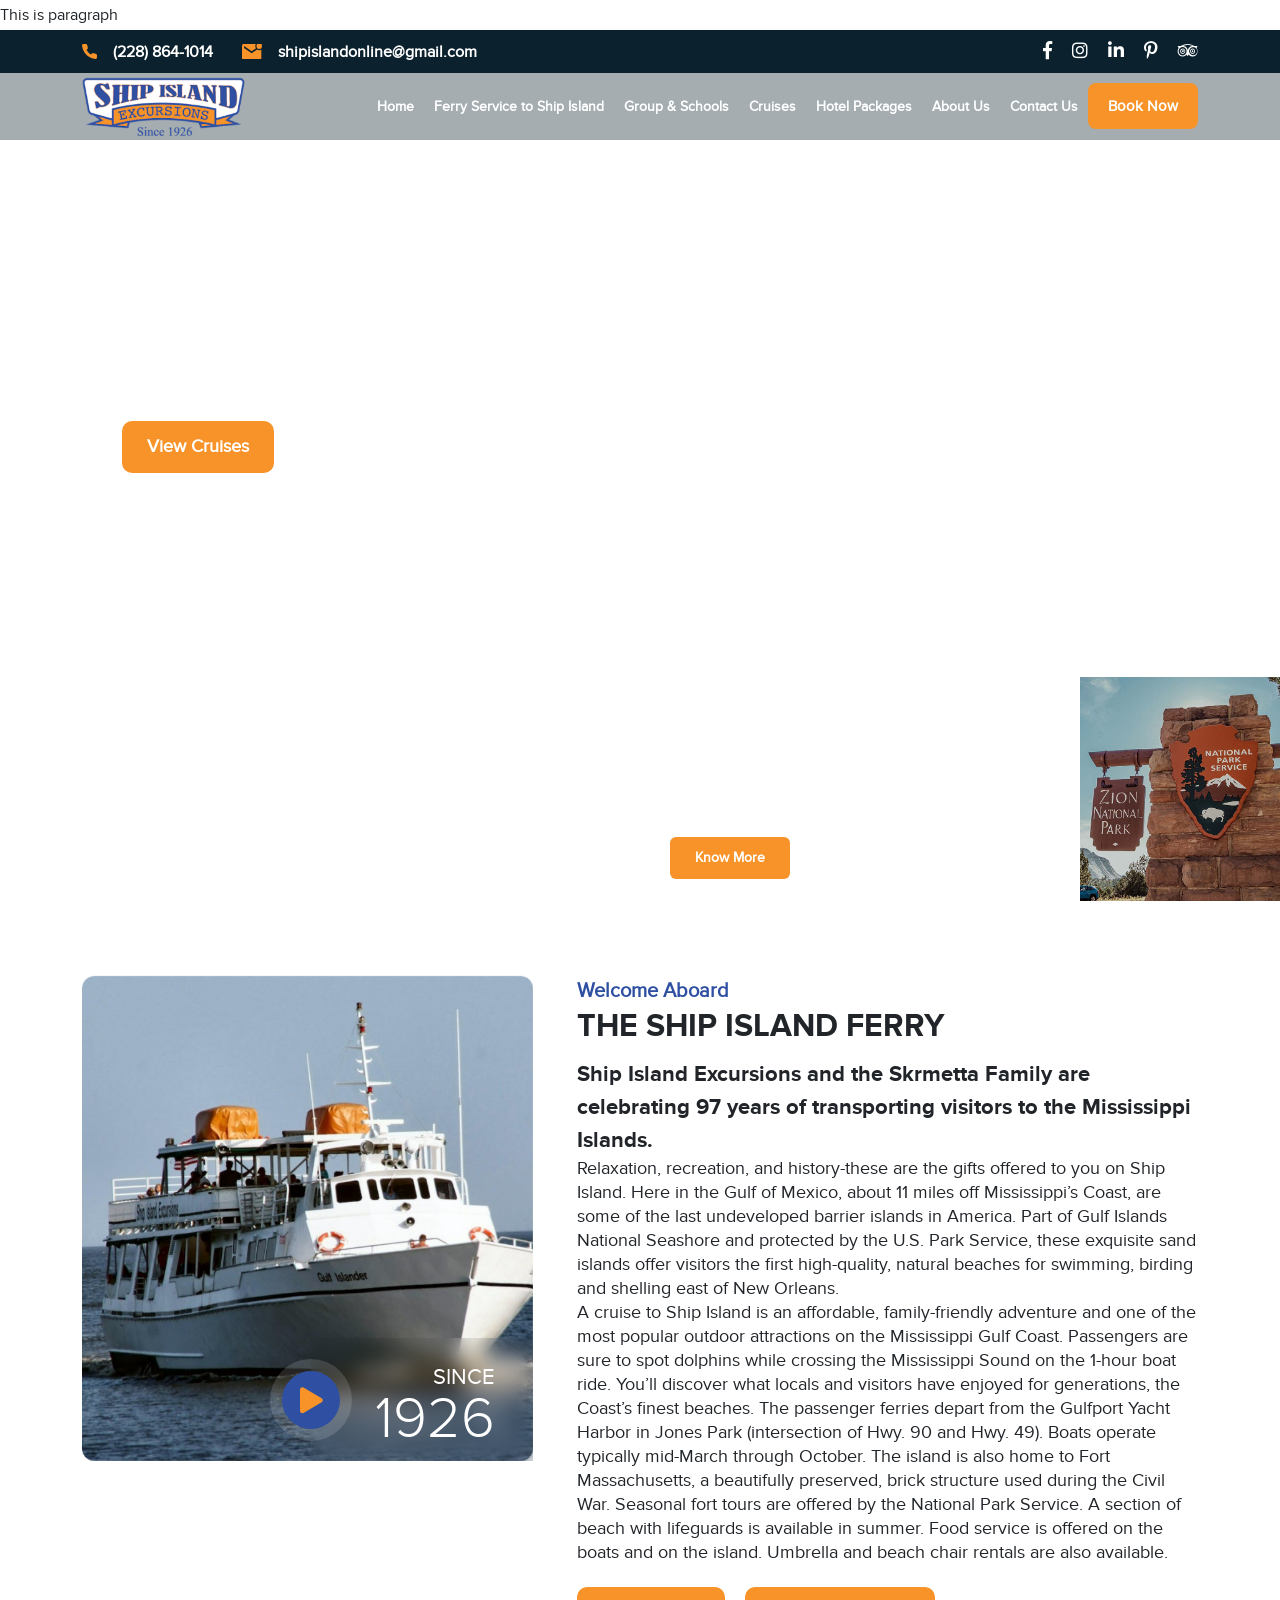
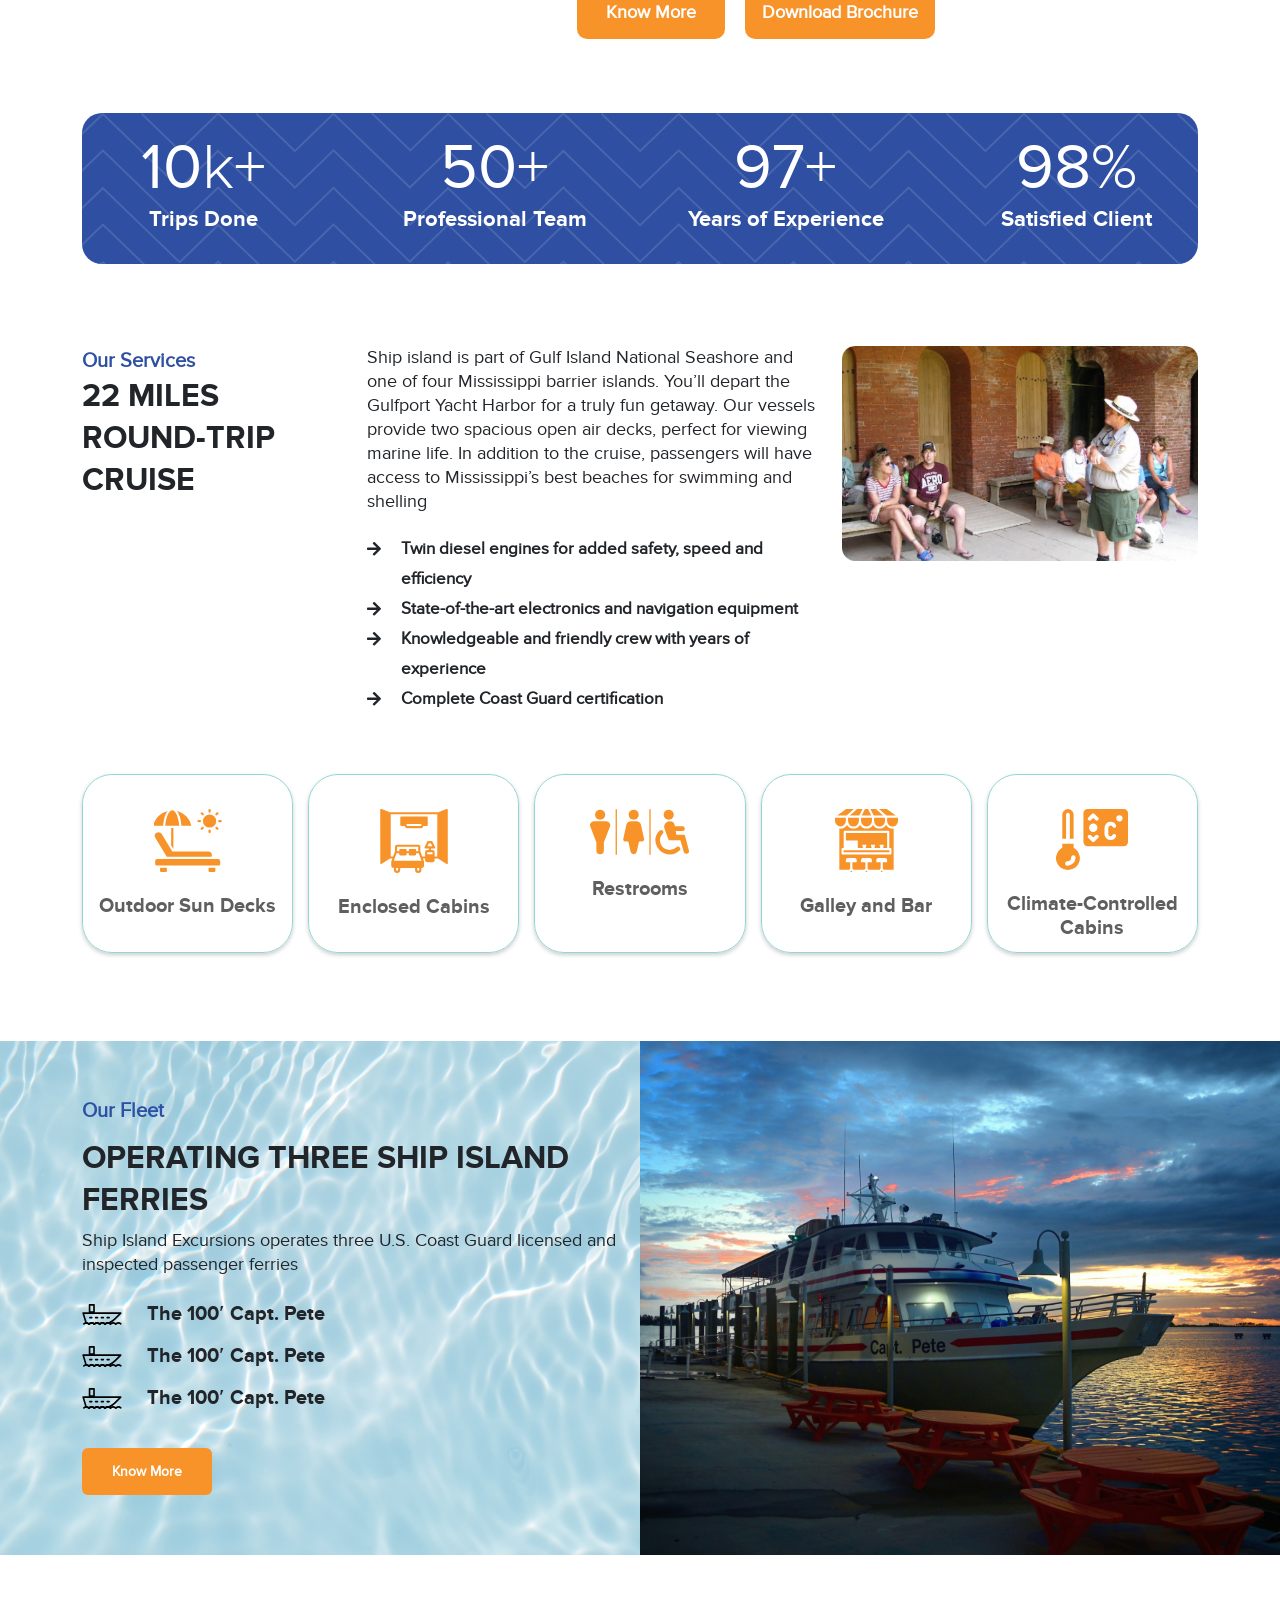
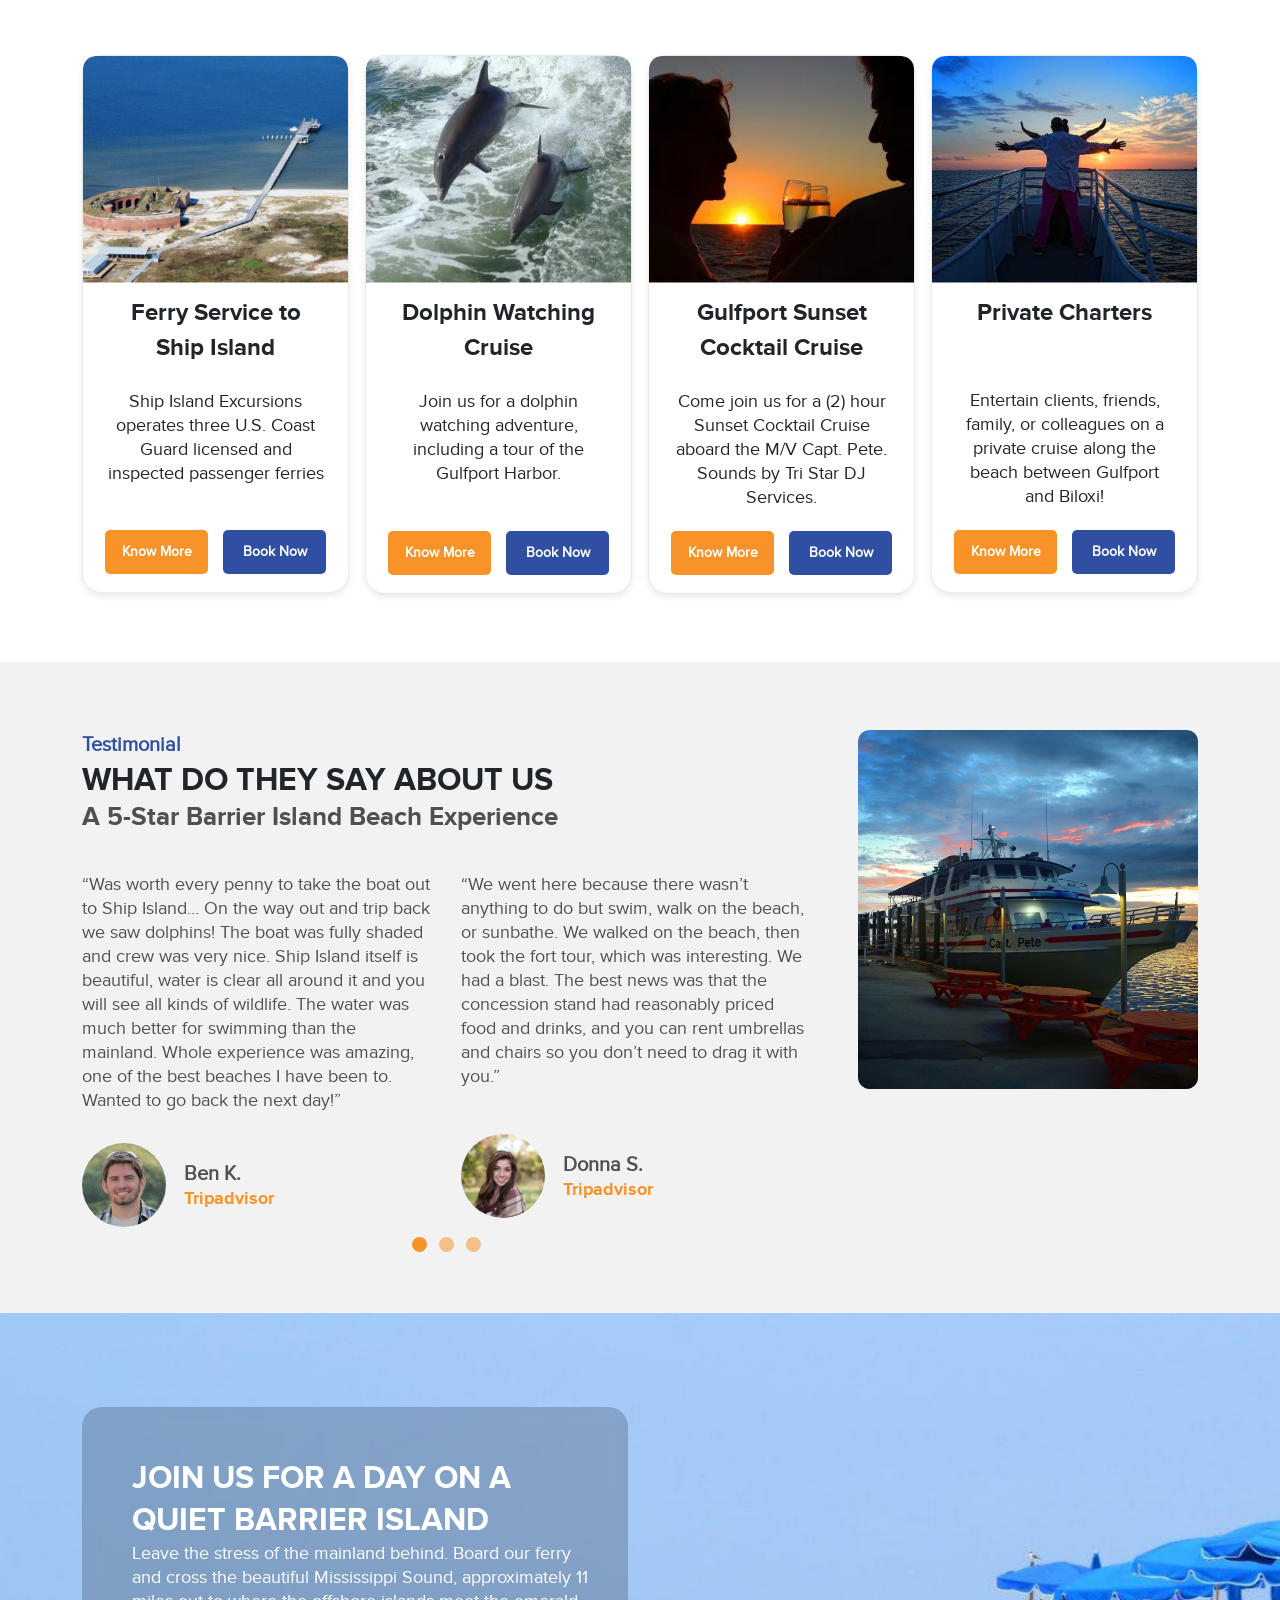
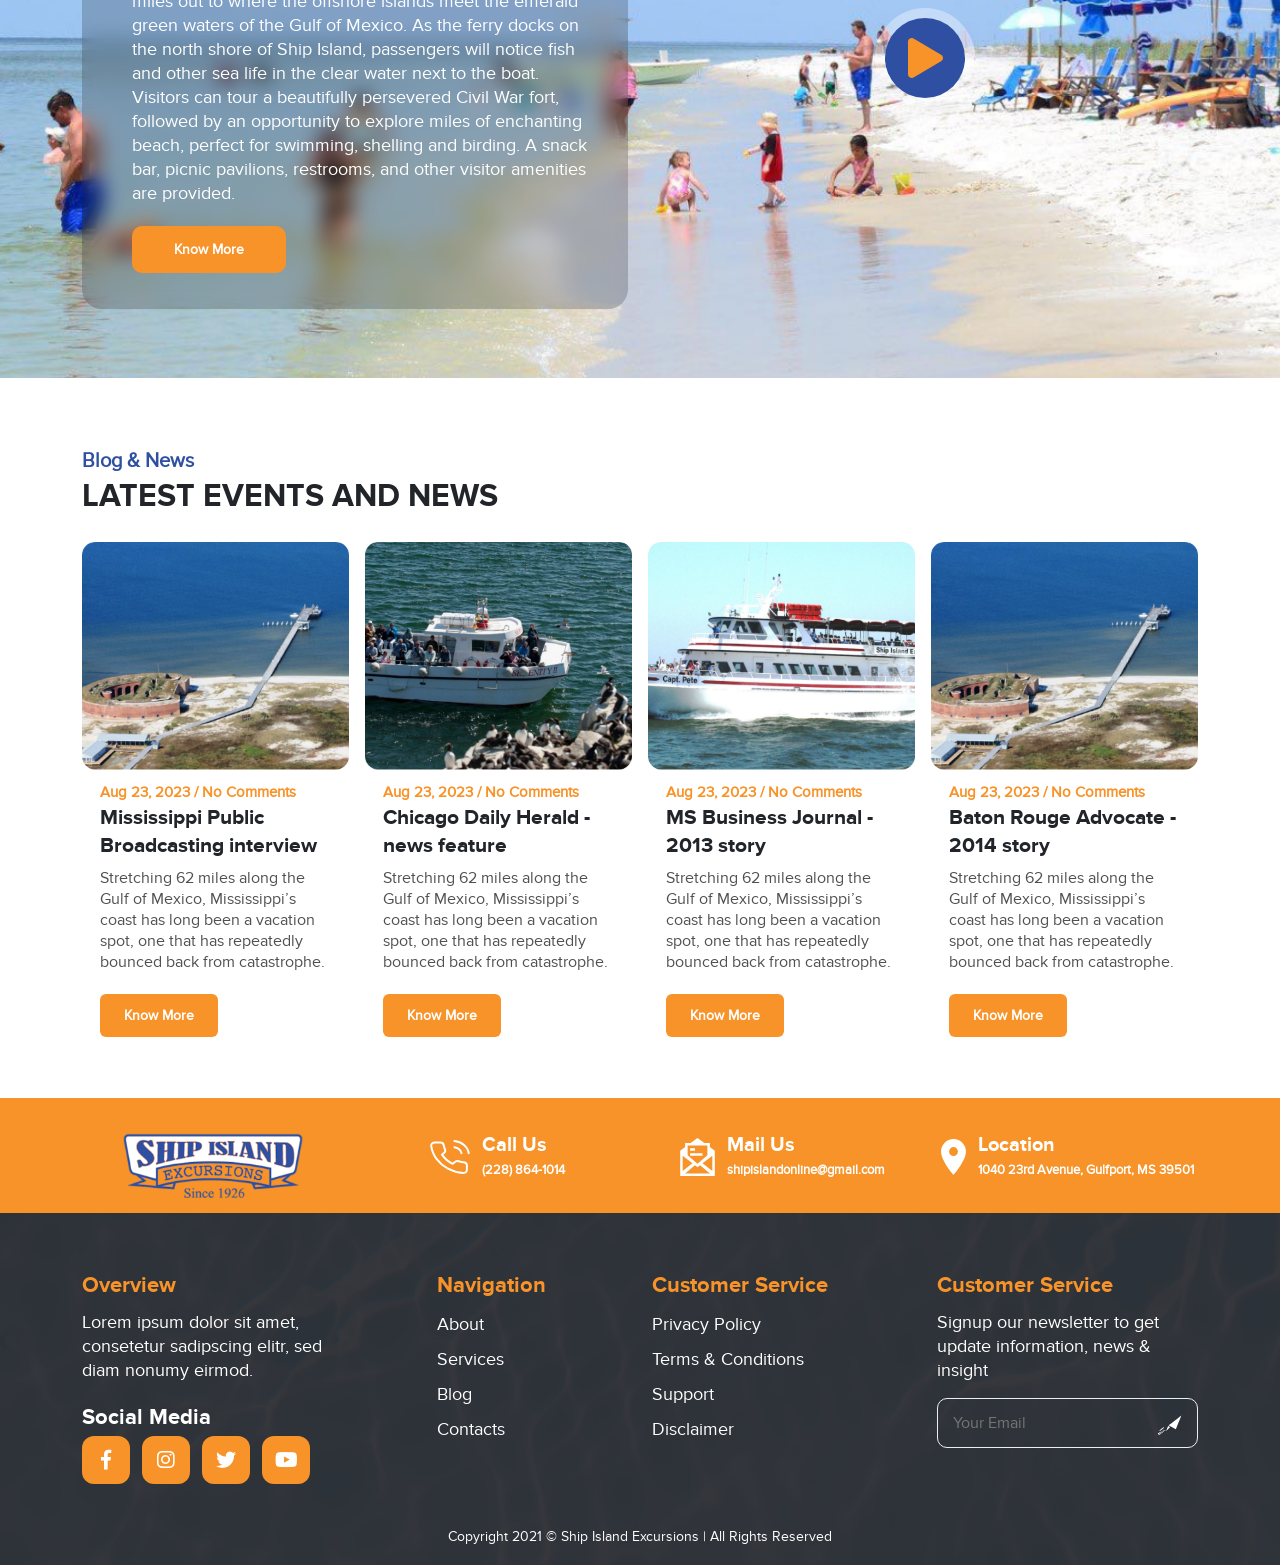
==== commit 451de5f9: "p added" ====
--- a/index.html
+++ b/index.html
@@ -18,6 +18,8 @@
   </head>
   <body>
     <!-- ===================== OFFCANVAS AREA START ===================== -->
+
+    <p>This is paragraph</p>
     <div class="offcanvas-area">
       <div class="menu-close">
         <i class="far fa-times"></i>
@@ -977,7 +979,5 @@
         anchorPlacement: "top-bottom", // defines which position of the element regarding to window should trigger the animation
       });
     </script>
-
-    <p>This is paragraph</p>
   </body>
 </html>
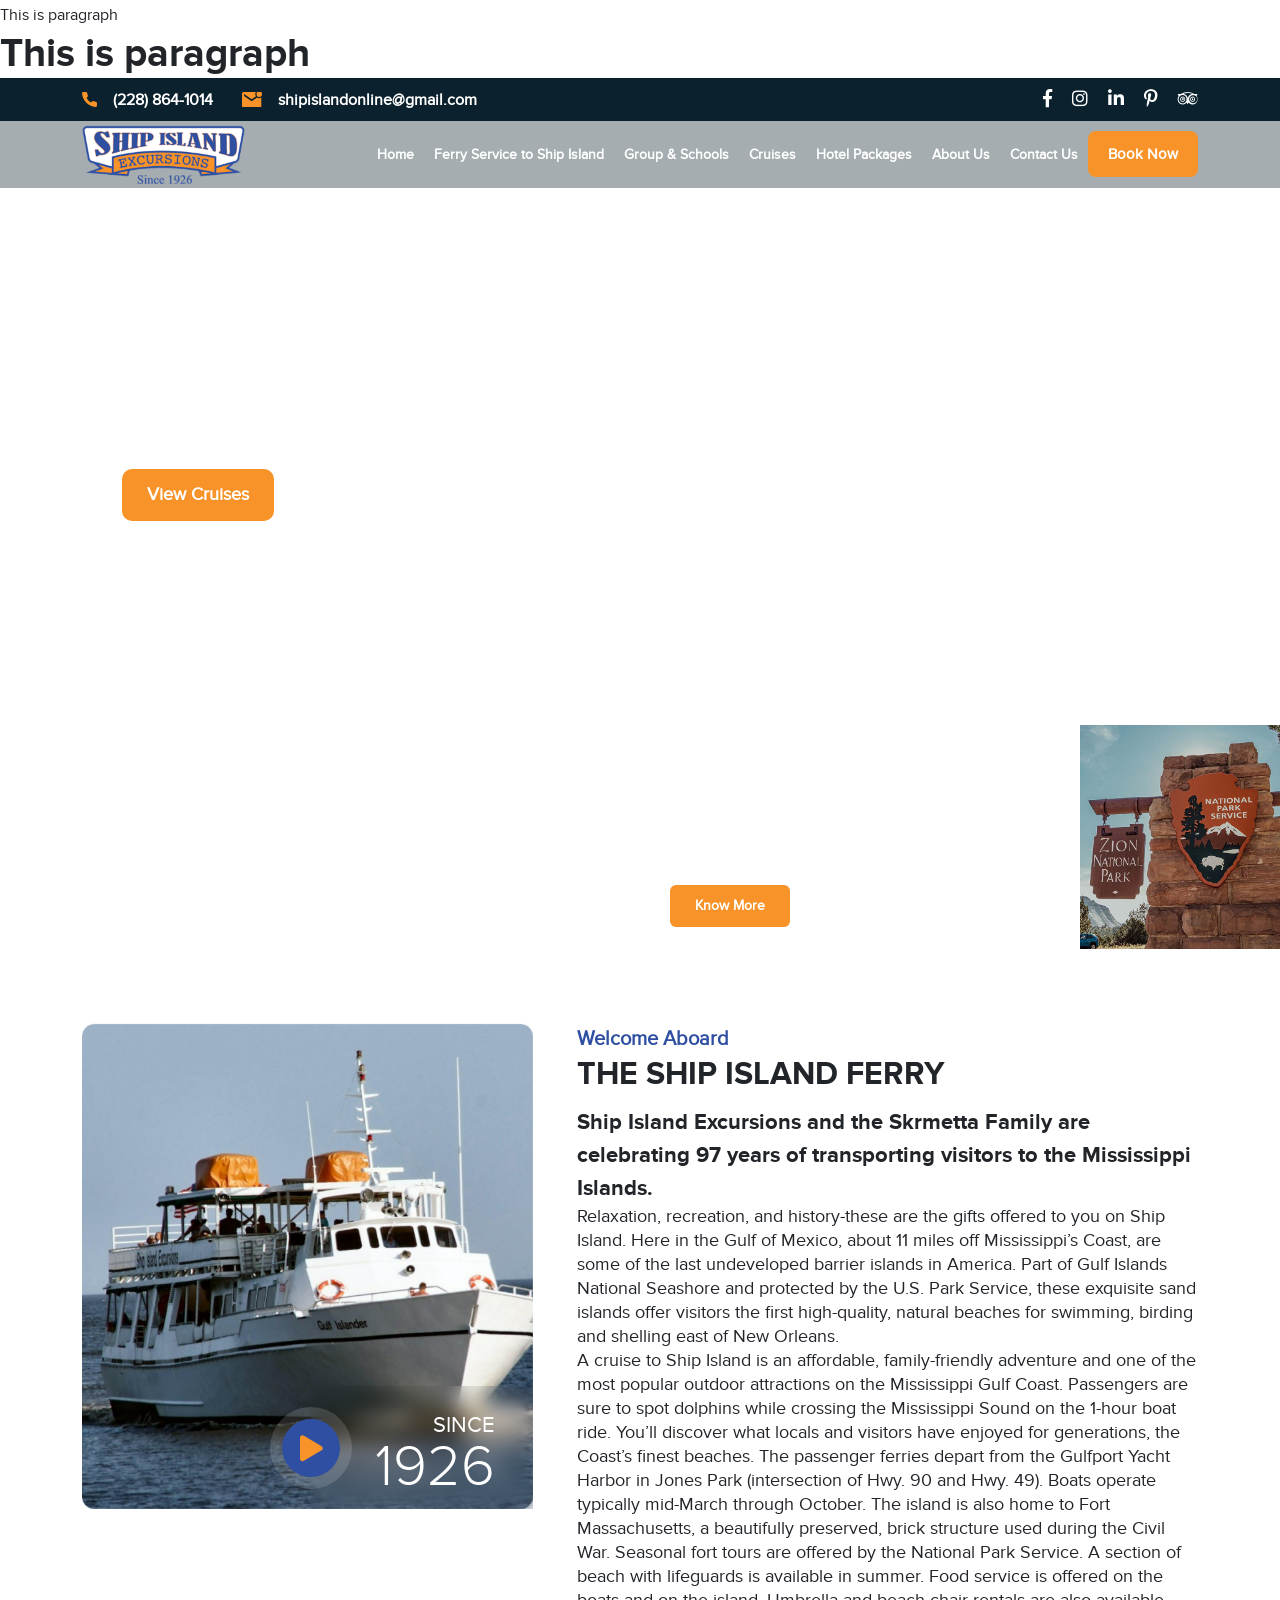
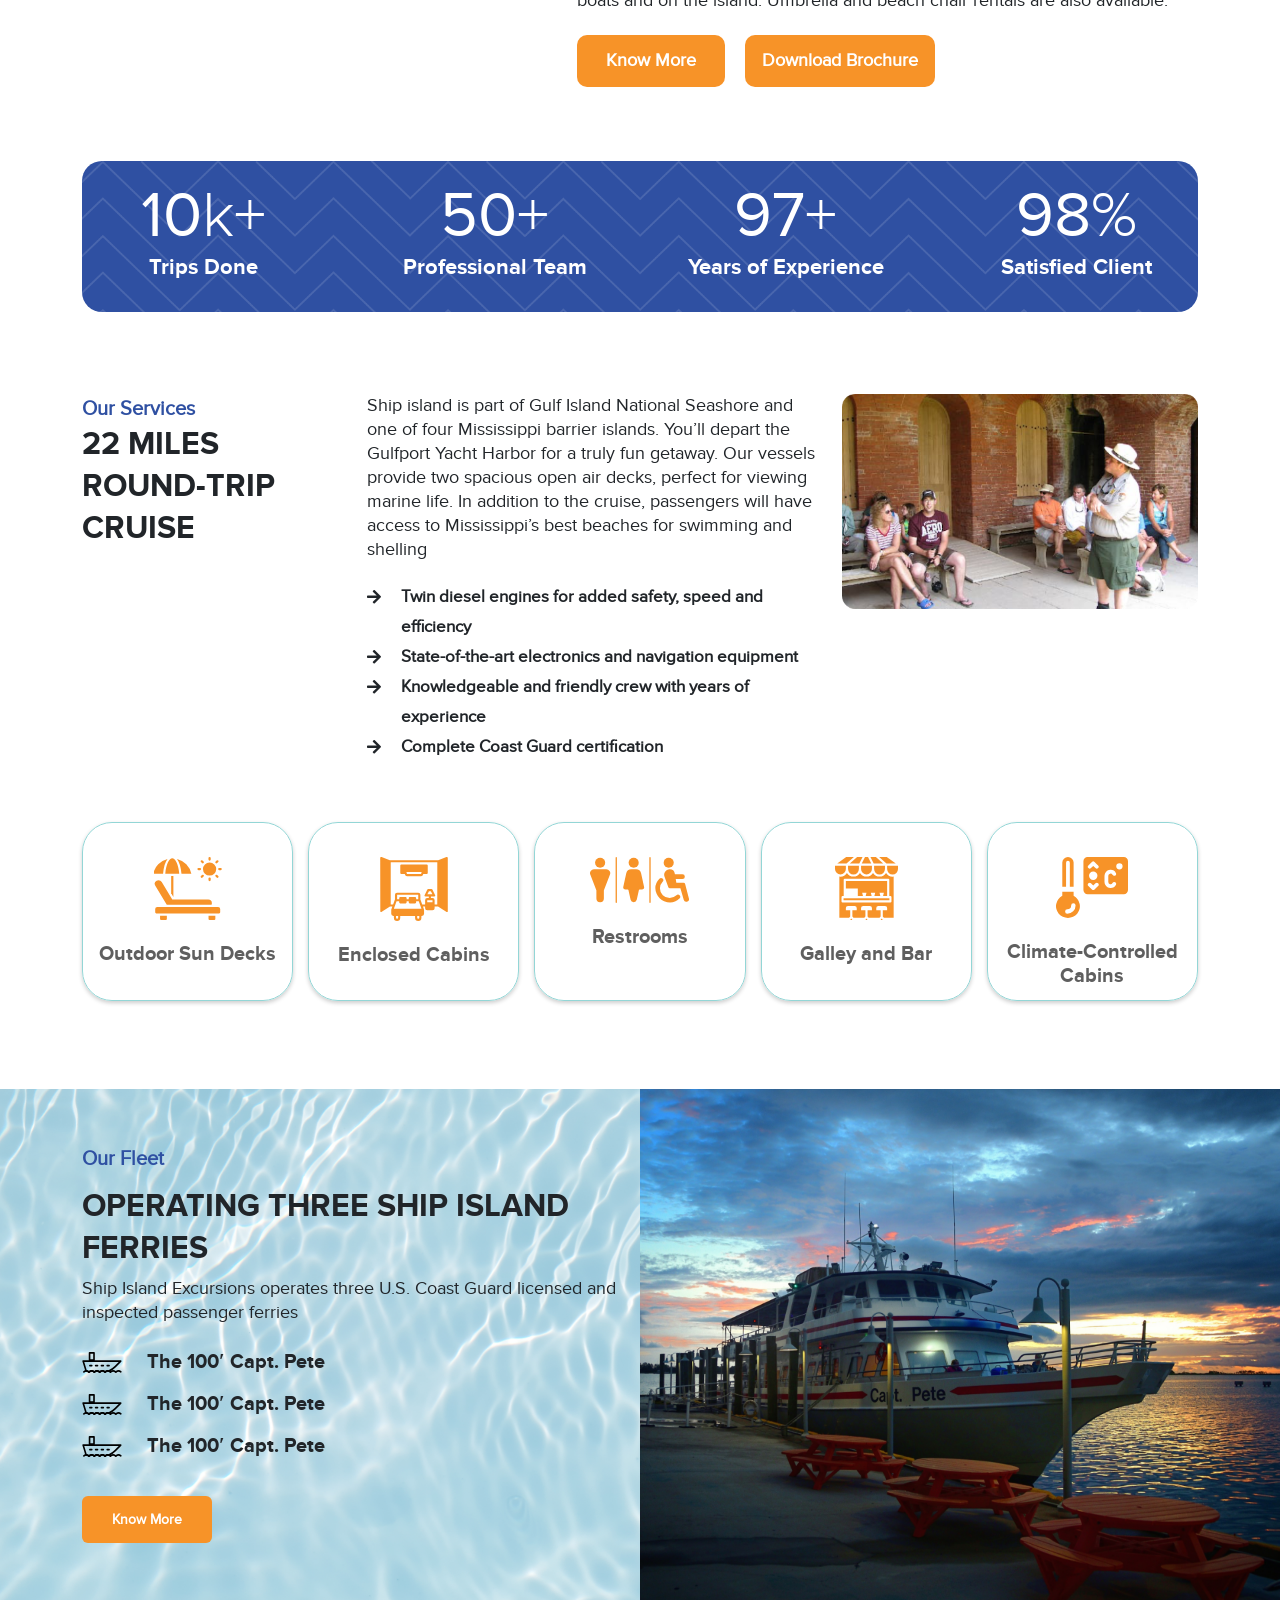
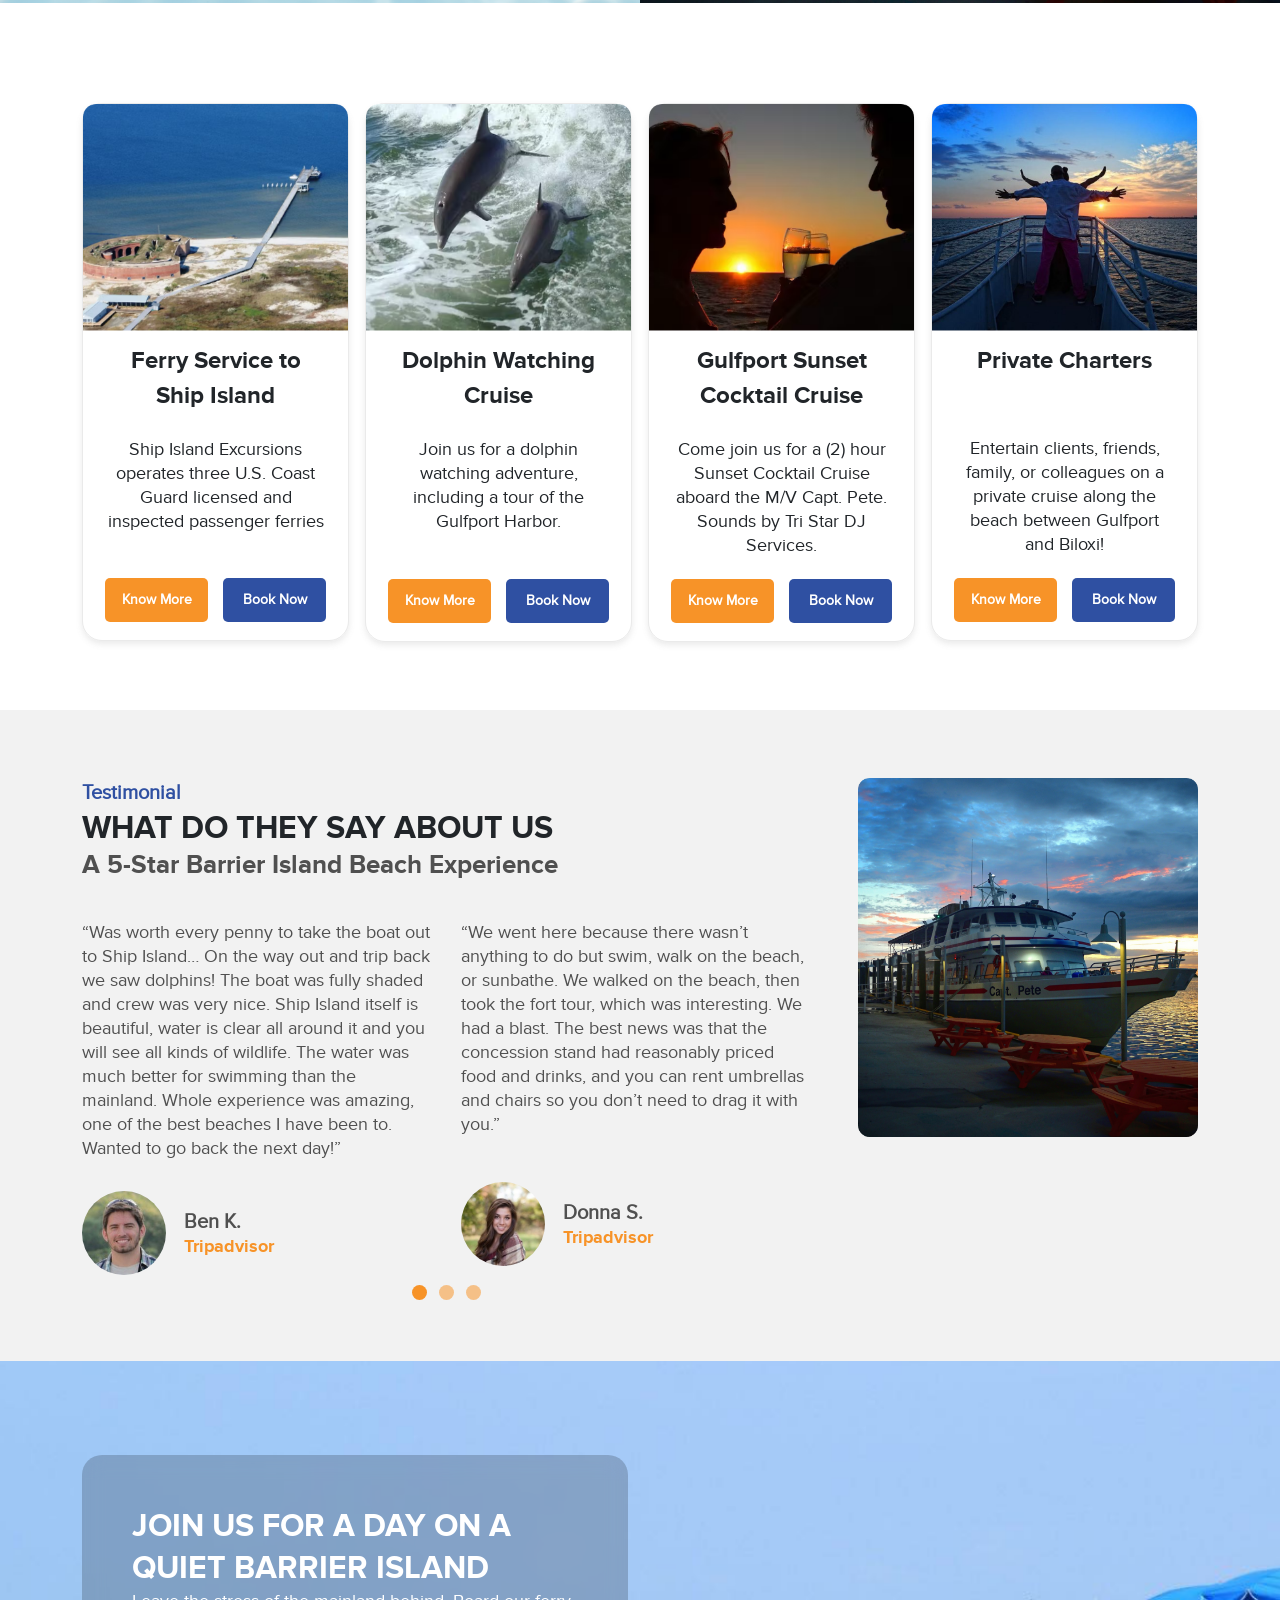
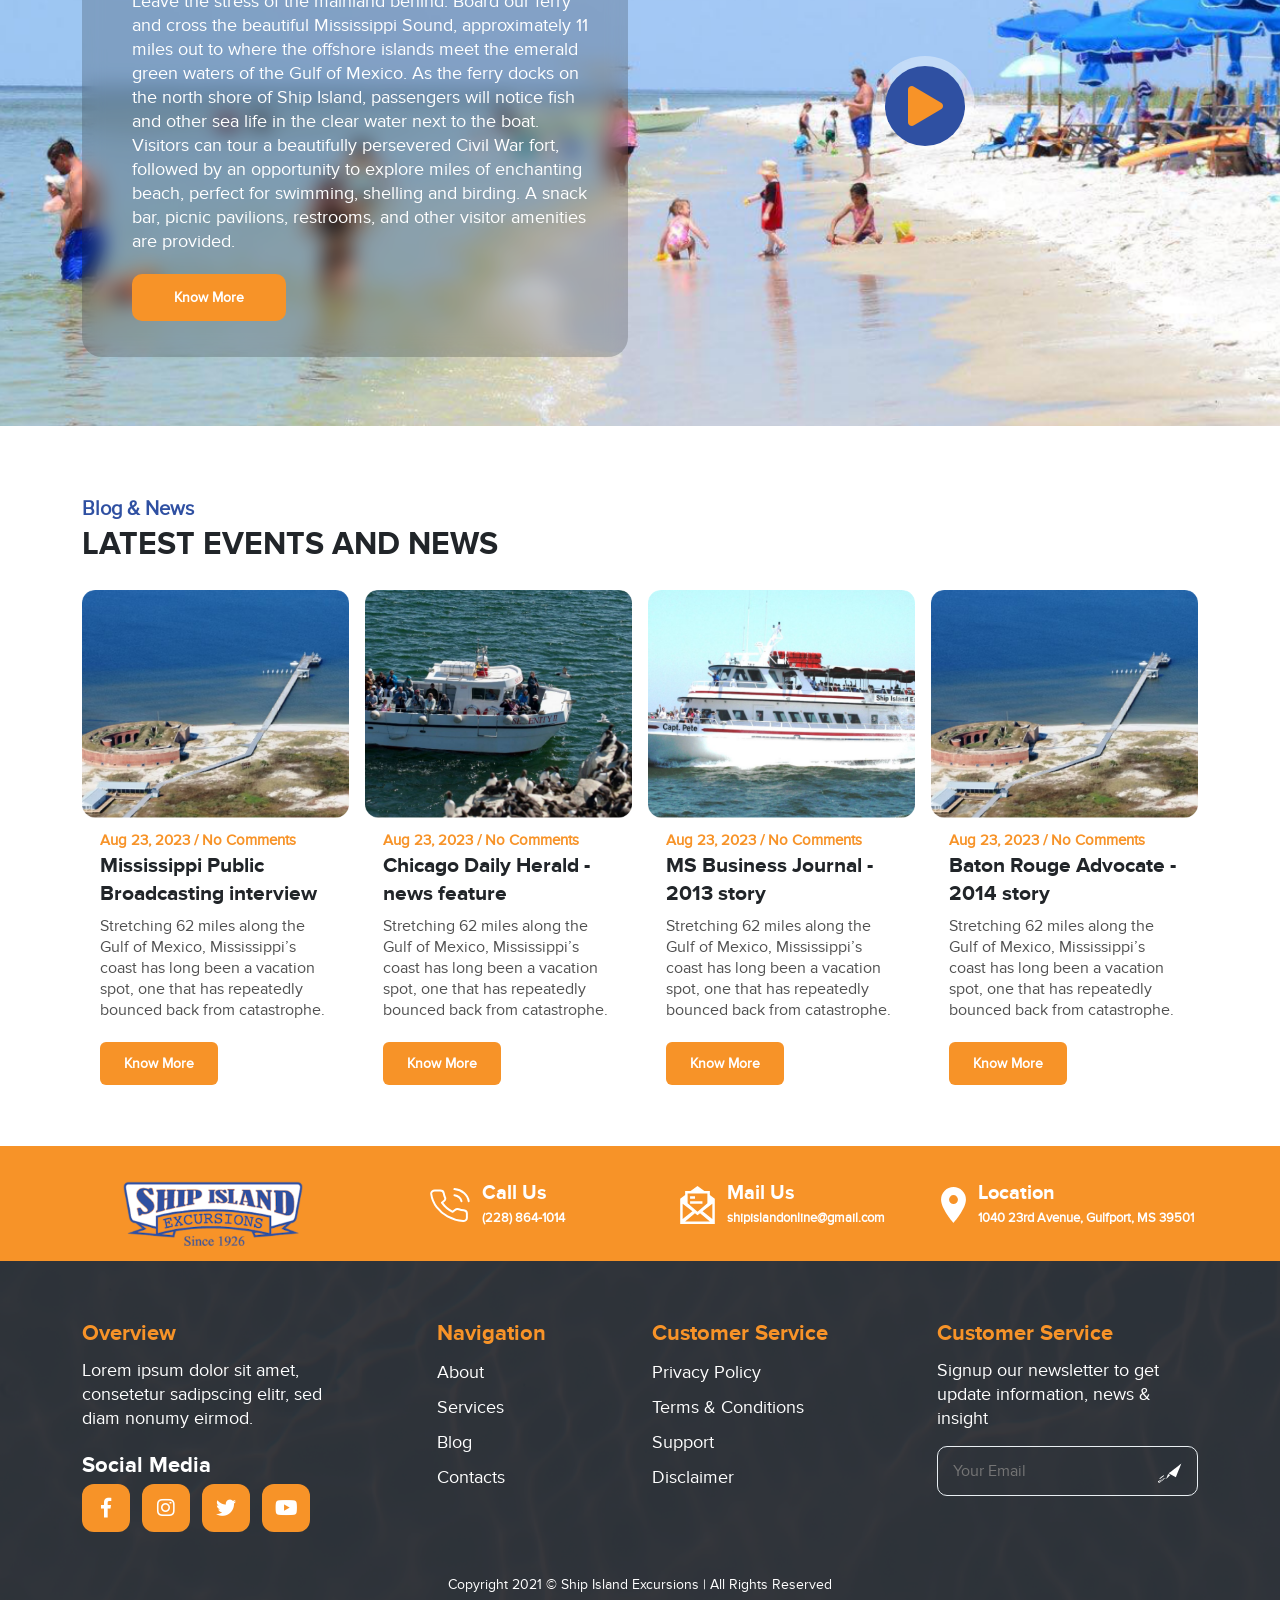
==== commit d13366ba: "Update index.html" ====
--- a/index.html
+++ b/index.html
@@ -20,6 +20,7 @@
     <!-- ===================== OFFCANVAS AREA START ===================== -->
 
     <p>This is paragraph</p>
+    <h1>This is paragraph</h1>
     <div class="offcanvas-area">
       <div class="menu-close">
         <i class="far fa-times"></i>
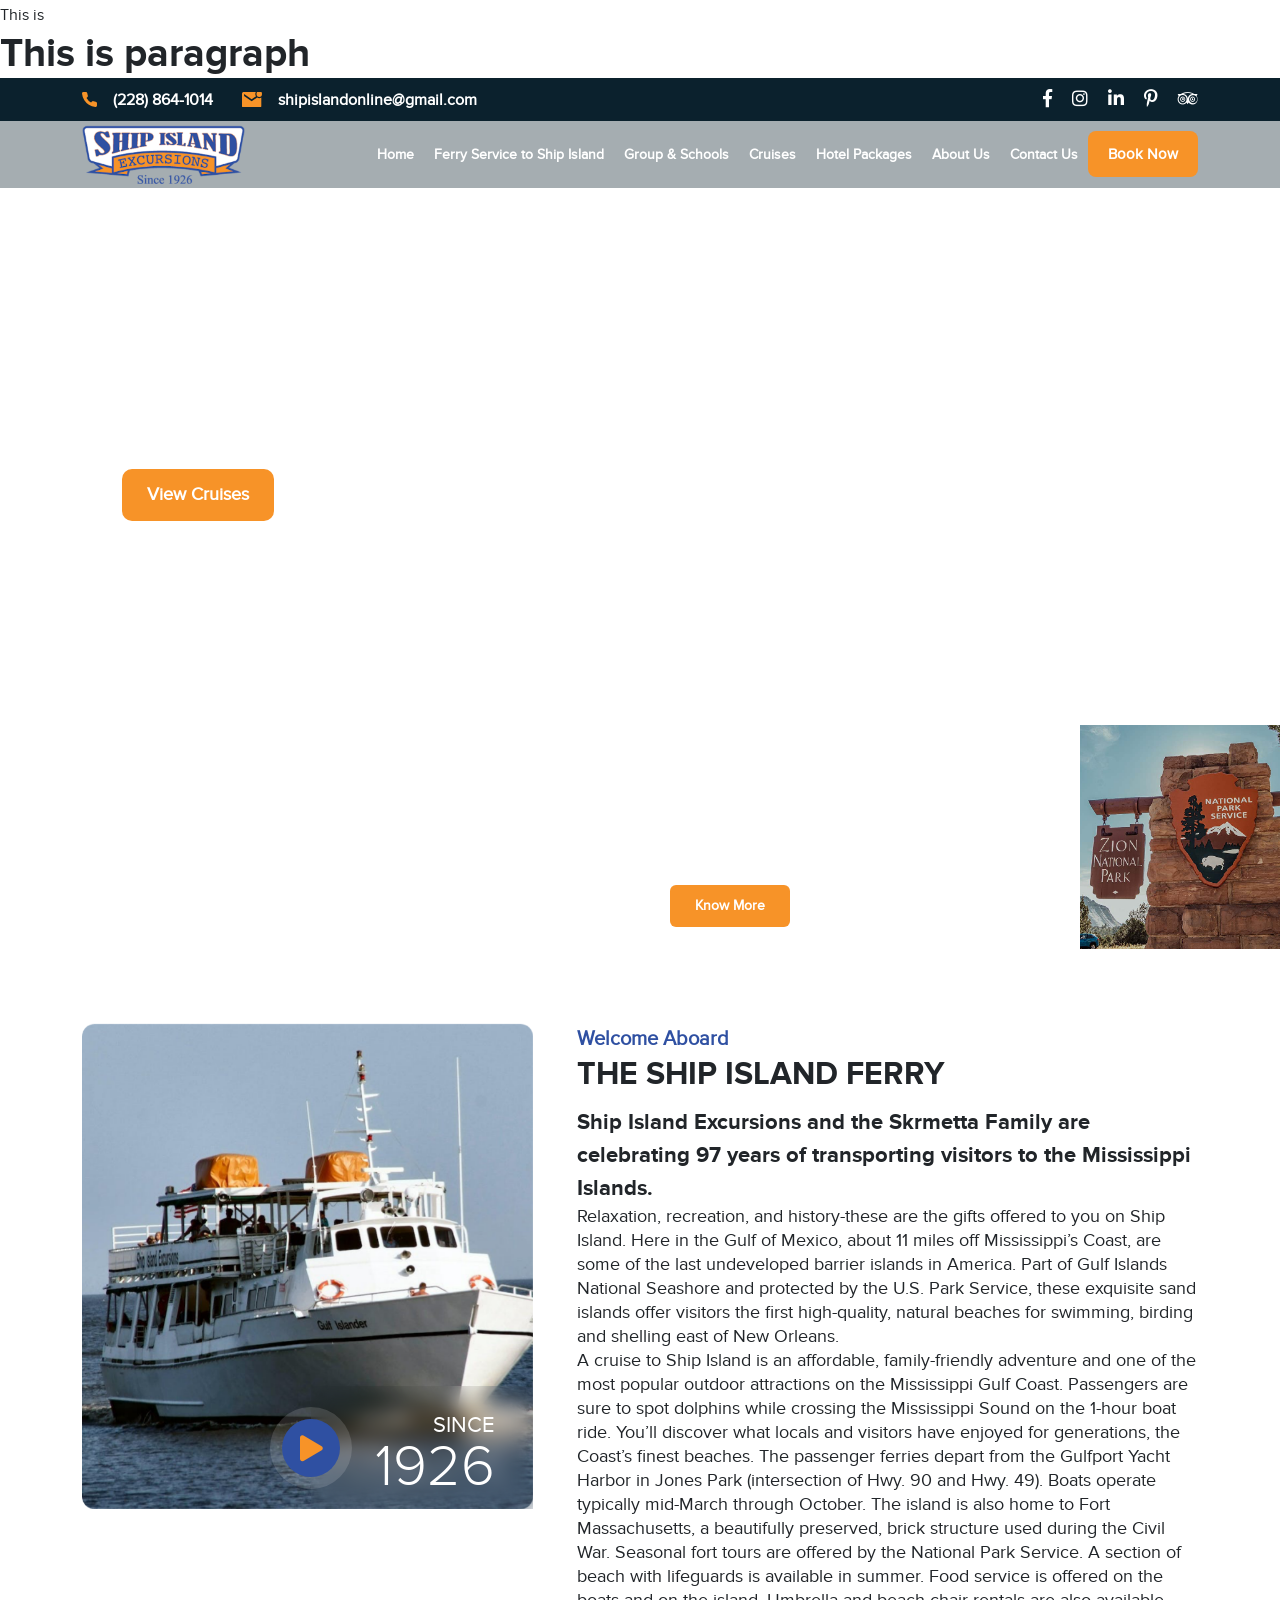
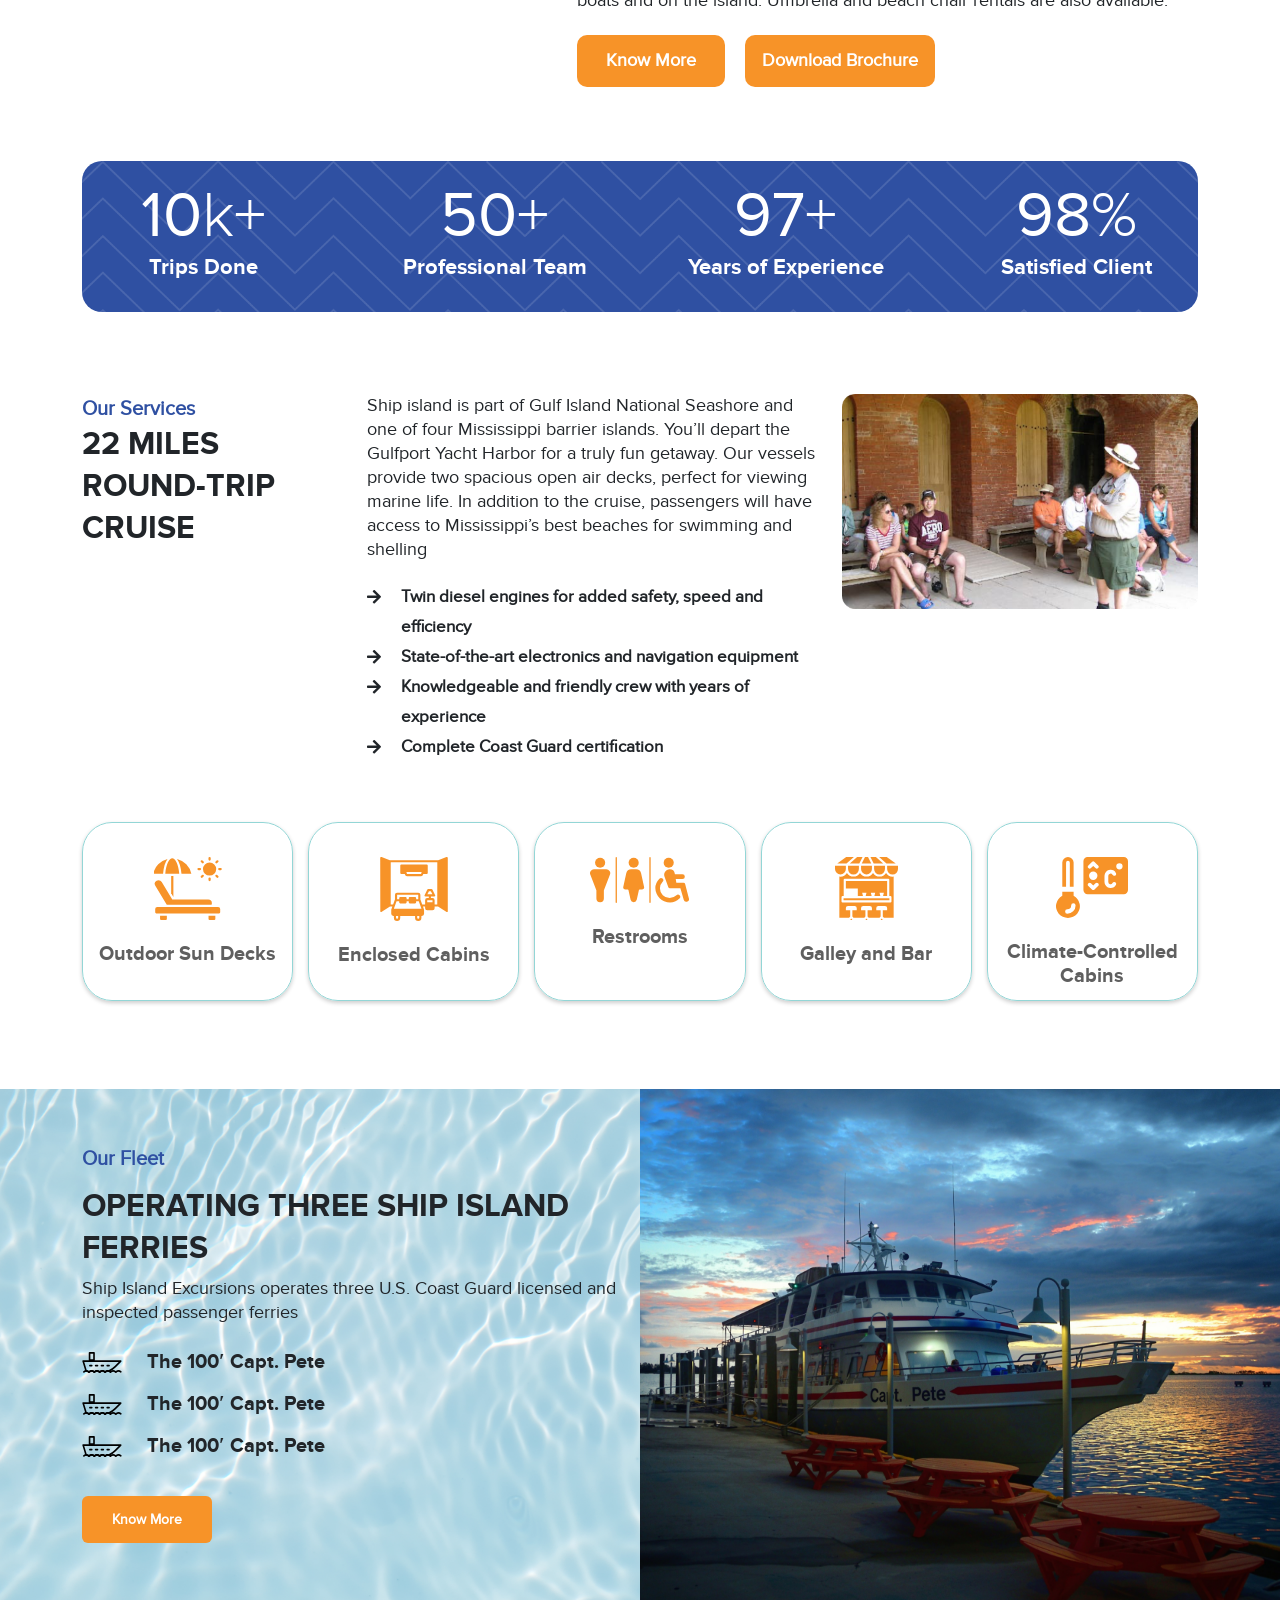
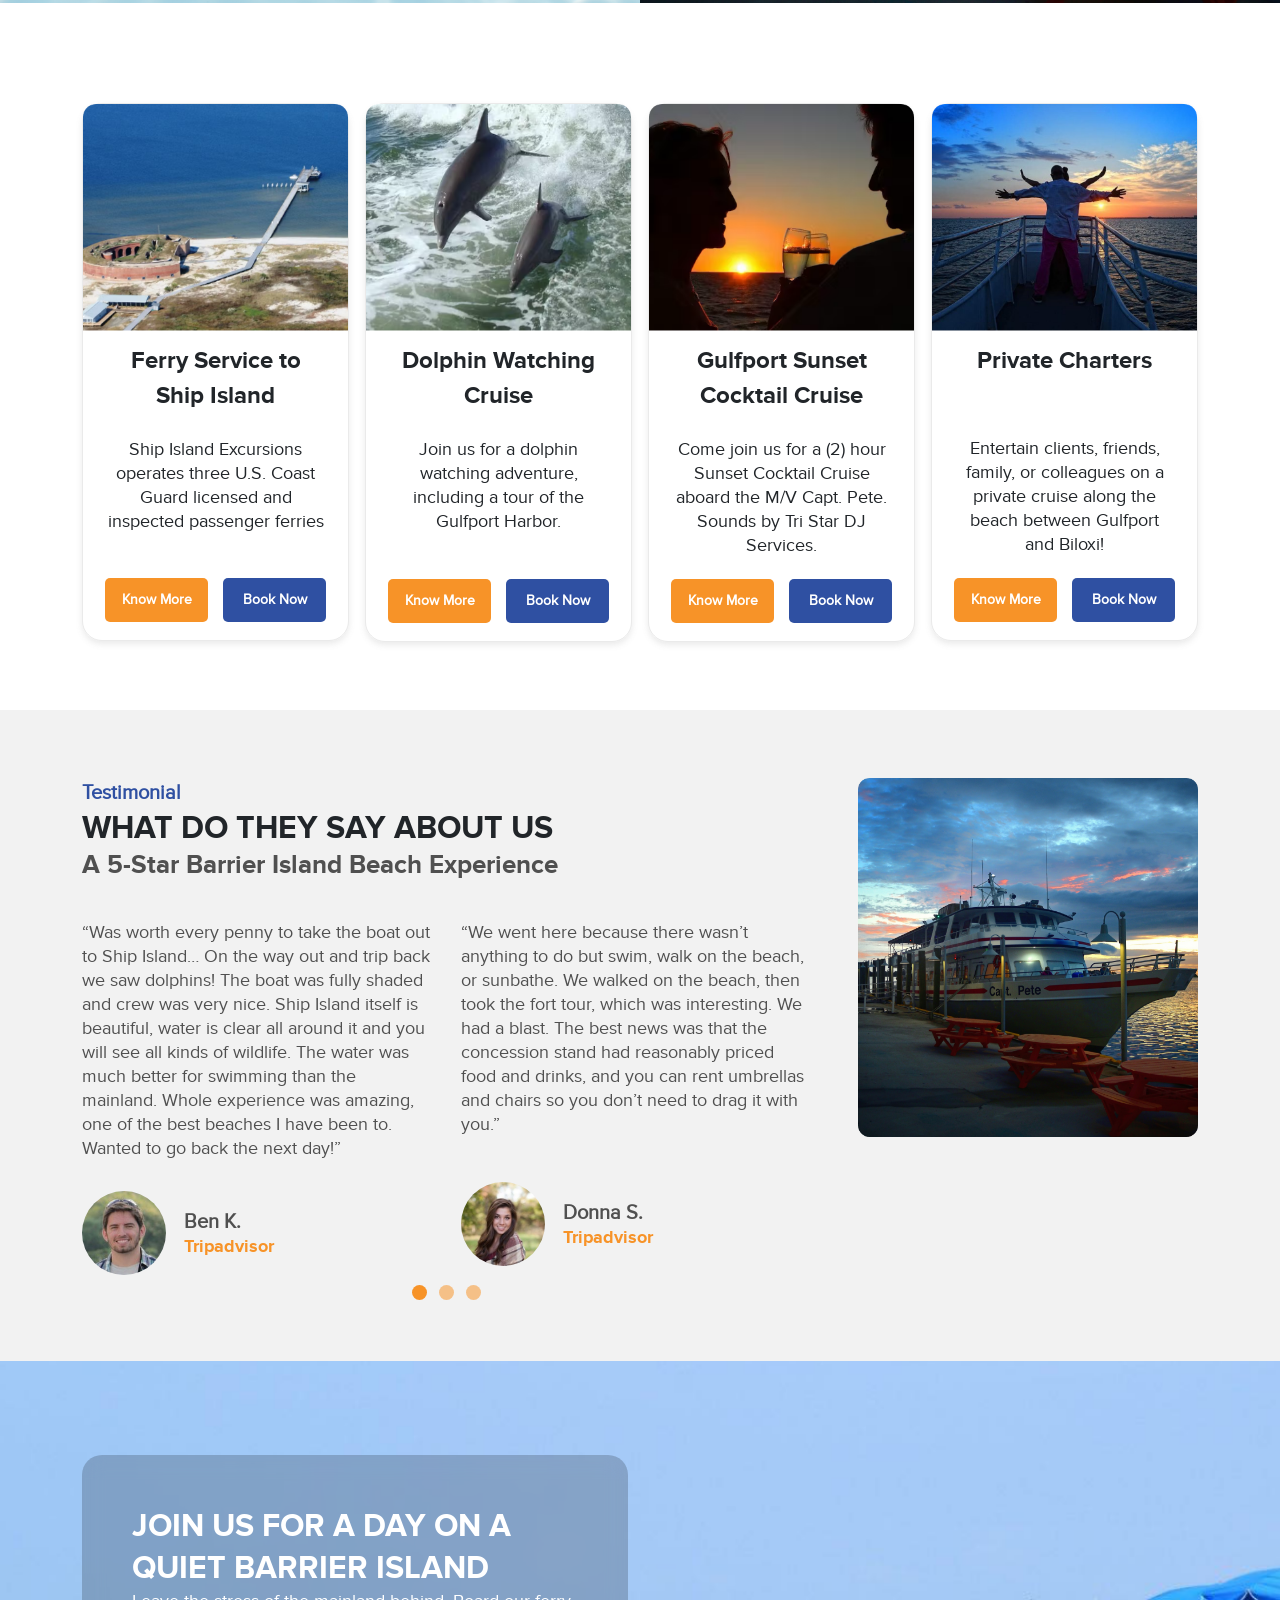
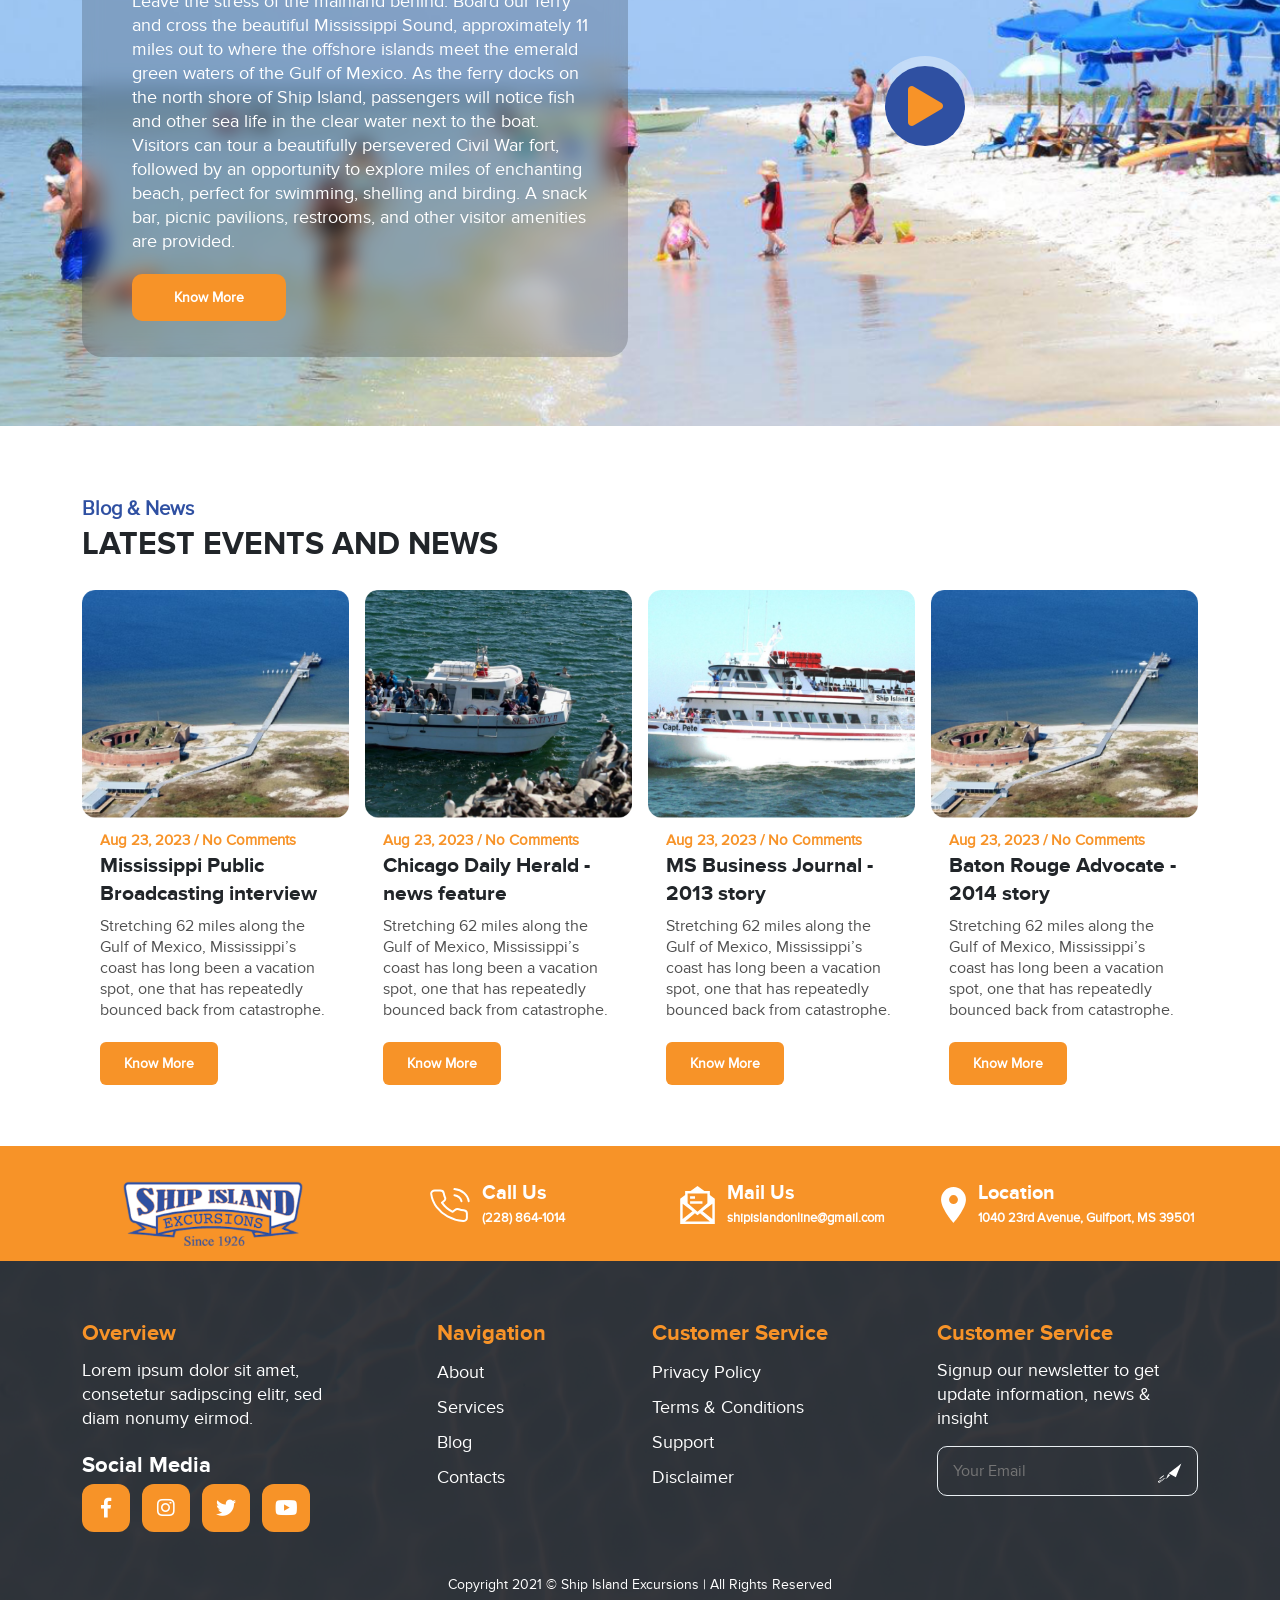
==== commit 3afa215c: "Update index.html" ====
--- a/index.html
+++ b/index.html
@@ -19,7 +19,8 @@
   <body>
     <!-- ===================== OFFCANVAS AREA START ===================== -->
 
-    <p>This is paragraph</p>
+    
+    <p>This is</p>
     <h1>This is paragraph</h1>
     <div class="offcanvas-area">
       <div class="menu-close">
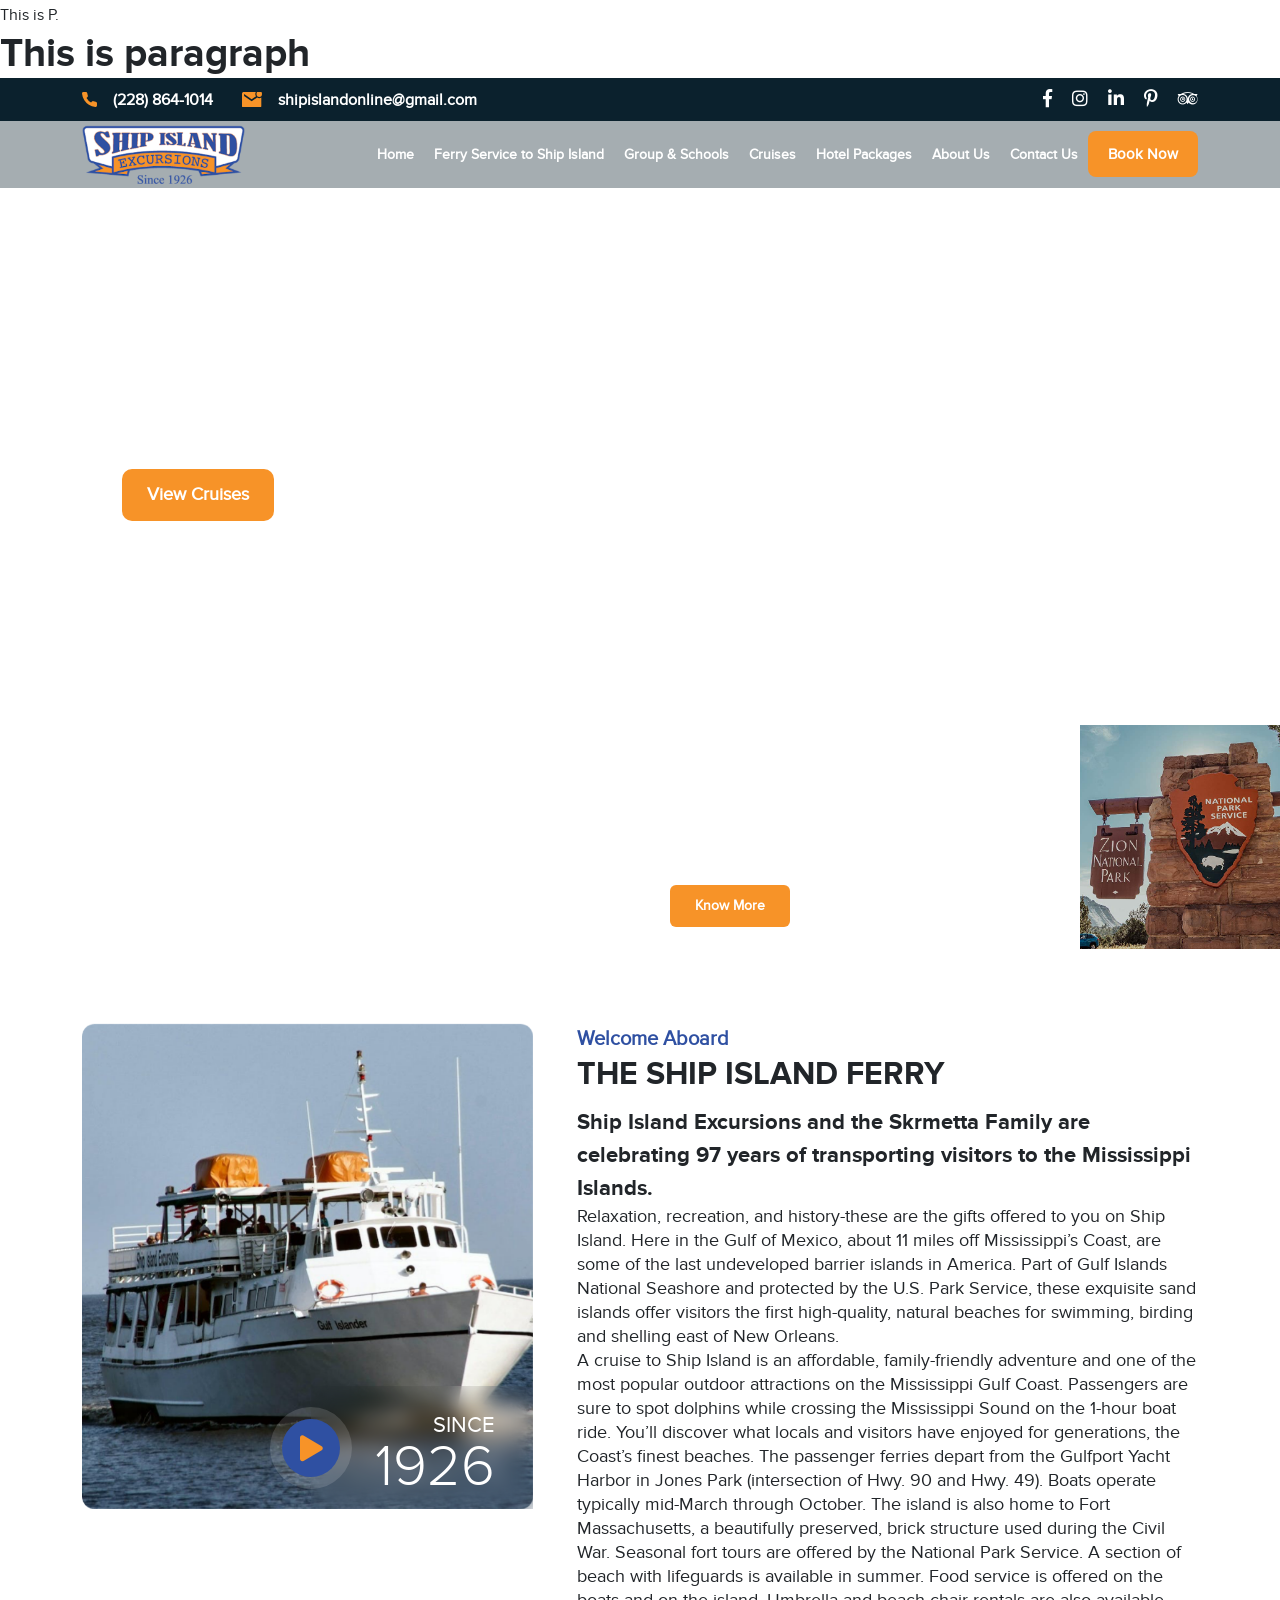
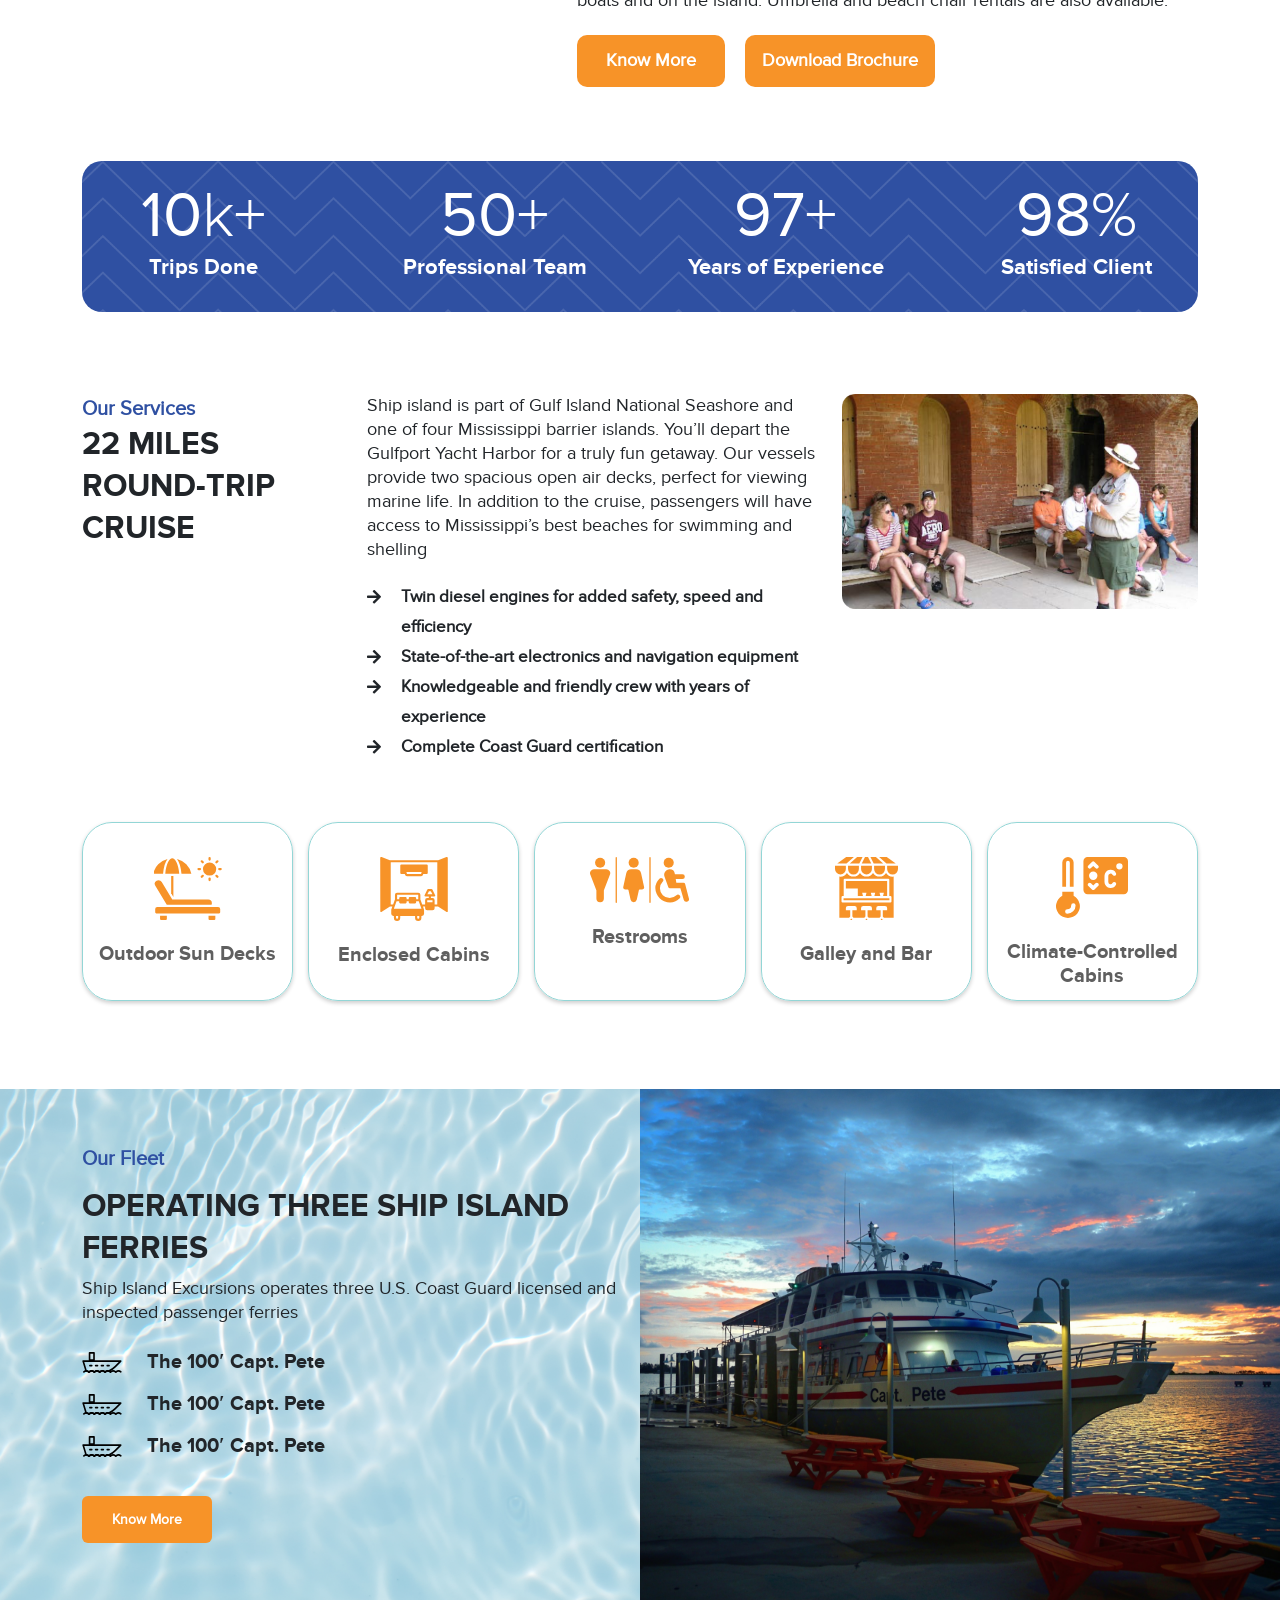
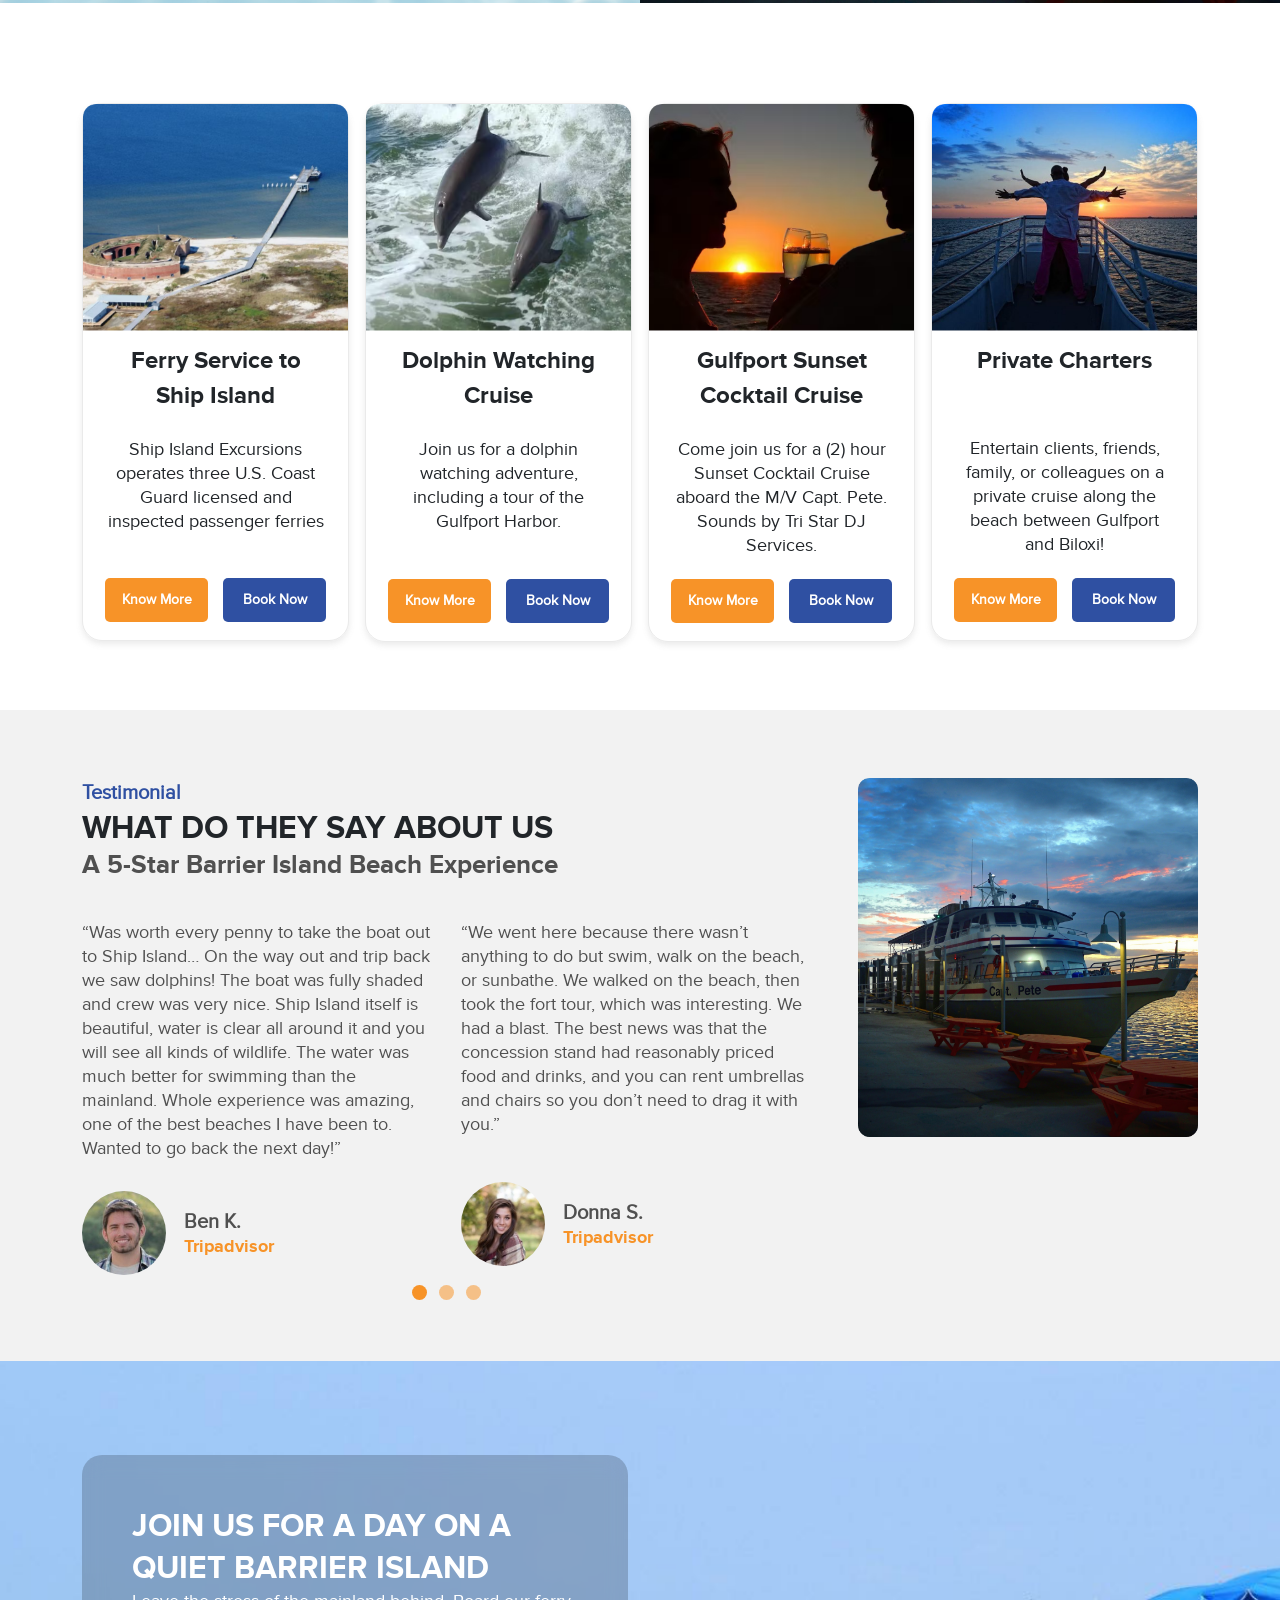
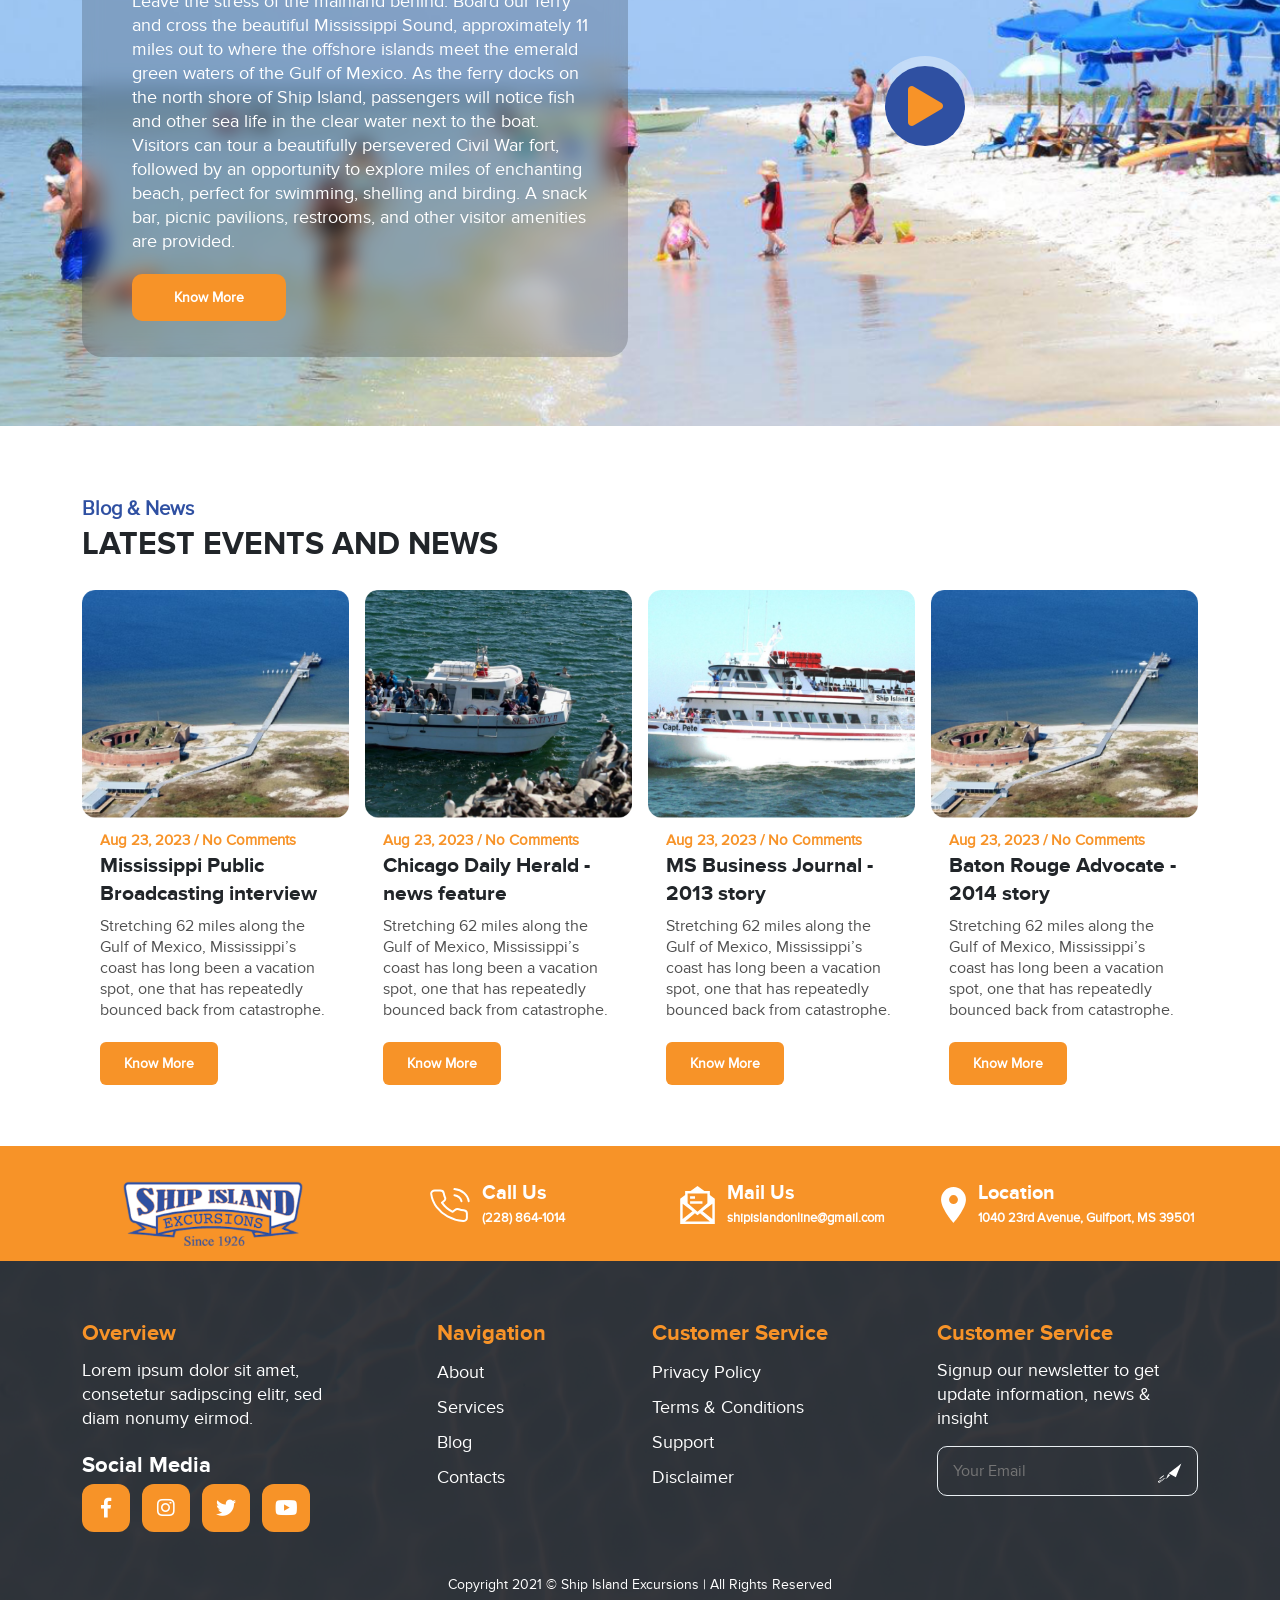
==== commit 131be745: "Update index.html" ====
--- a/index.html
+++ b/index.html
@@ -19,8 +19,7 @@
   <body>
     <!-- ===================== OFFCANVAS AREA START ===================== -->
 
-    
-    <p>This is</p>
+    <p>This is P.</p>
     <h1>This is paragraph</h1>
     <div class="offcanvas-area">
       <div class="menu-close">
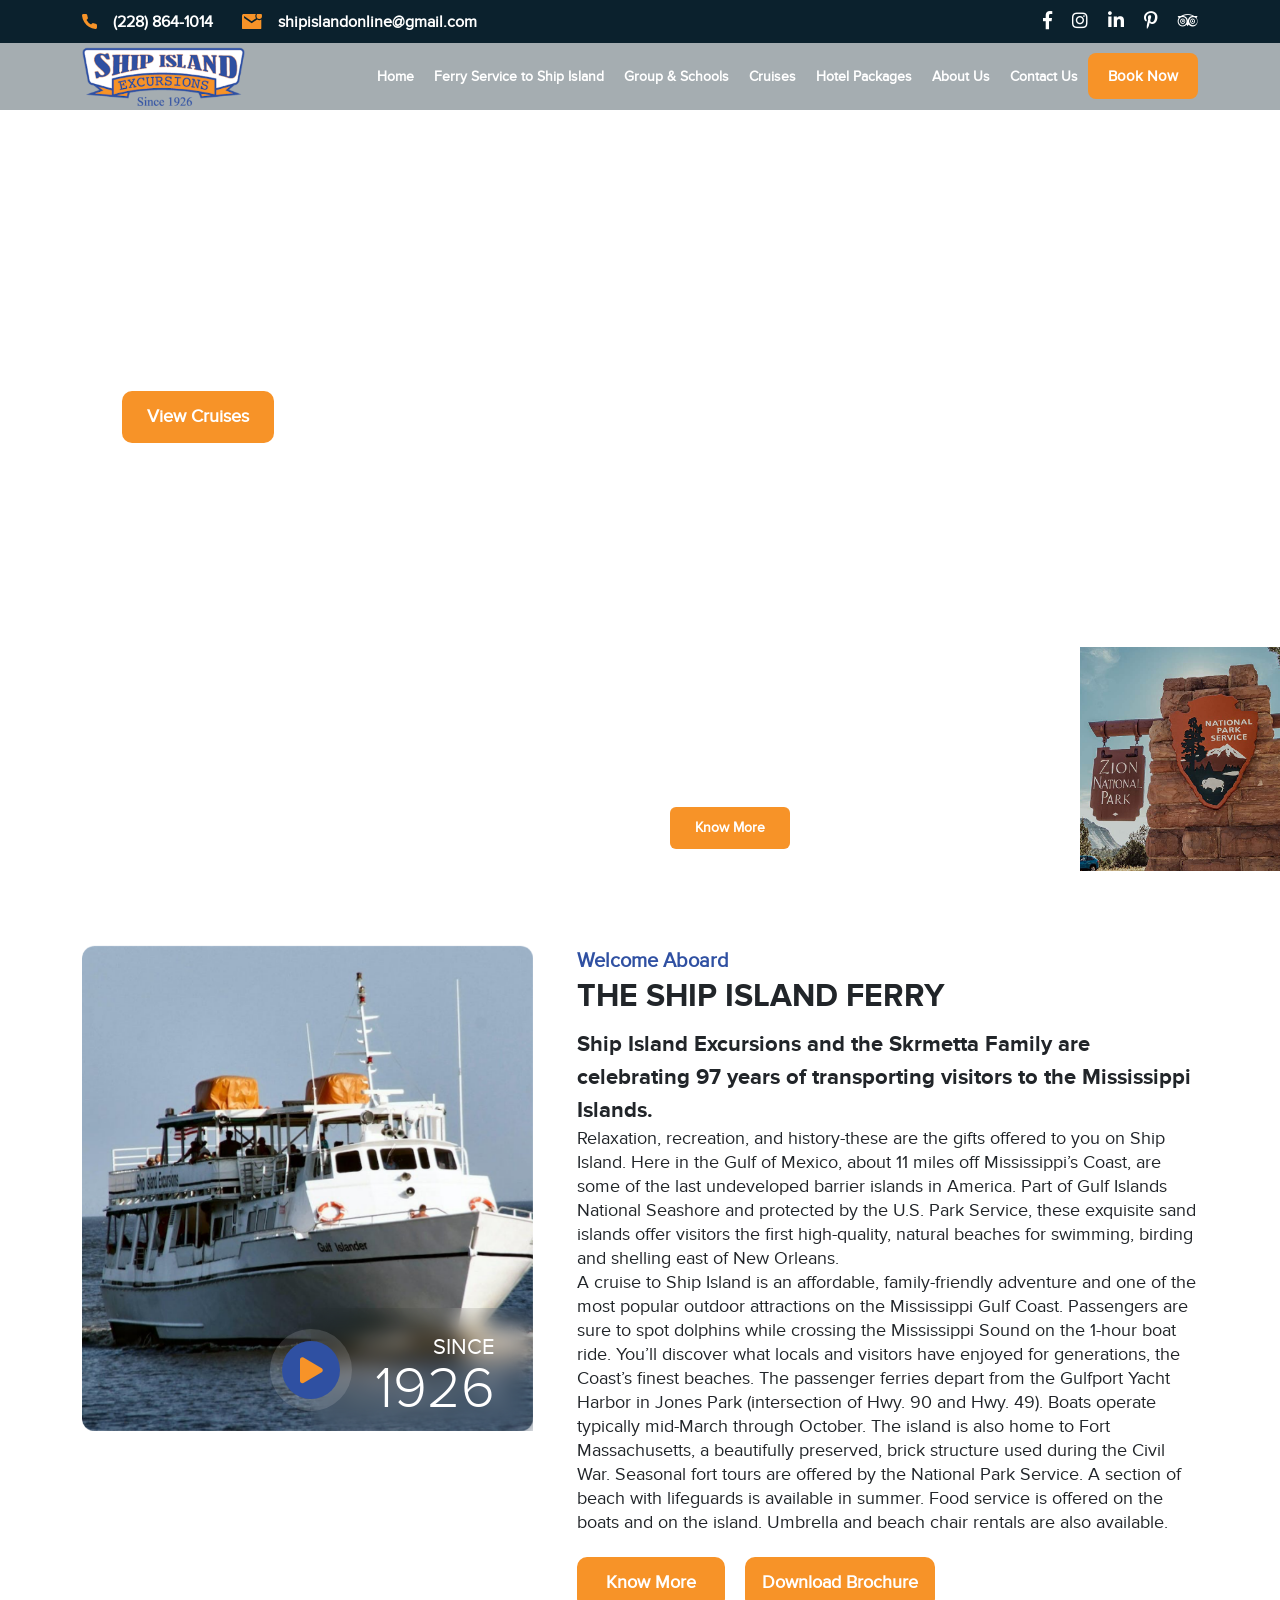
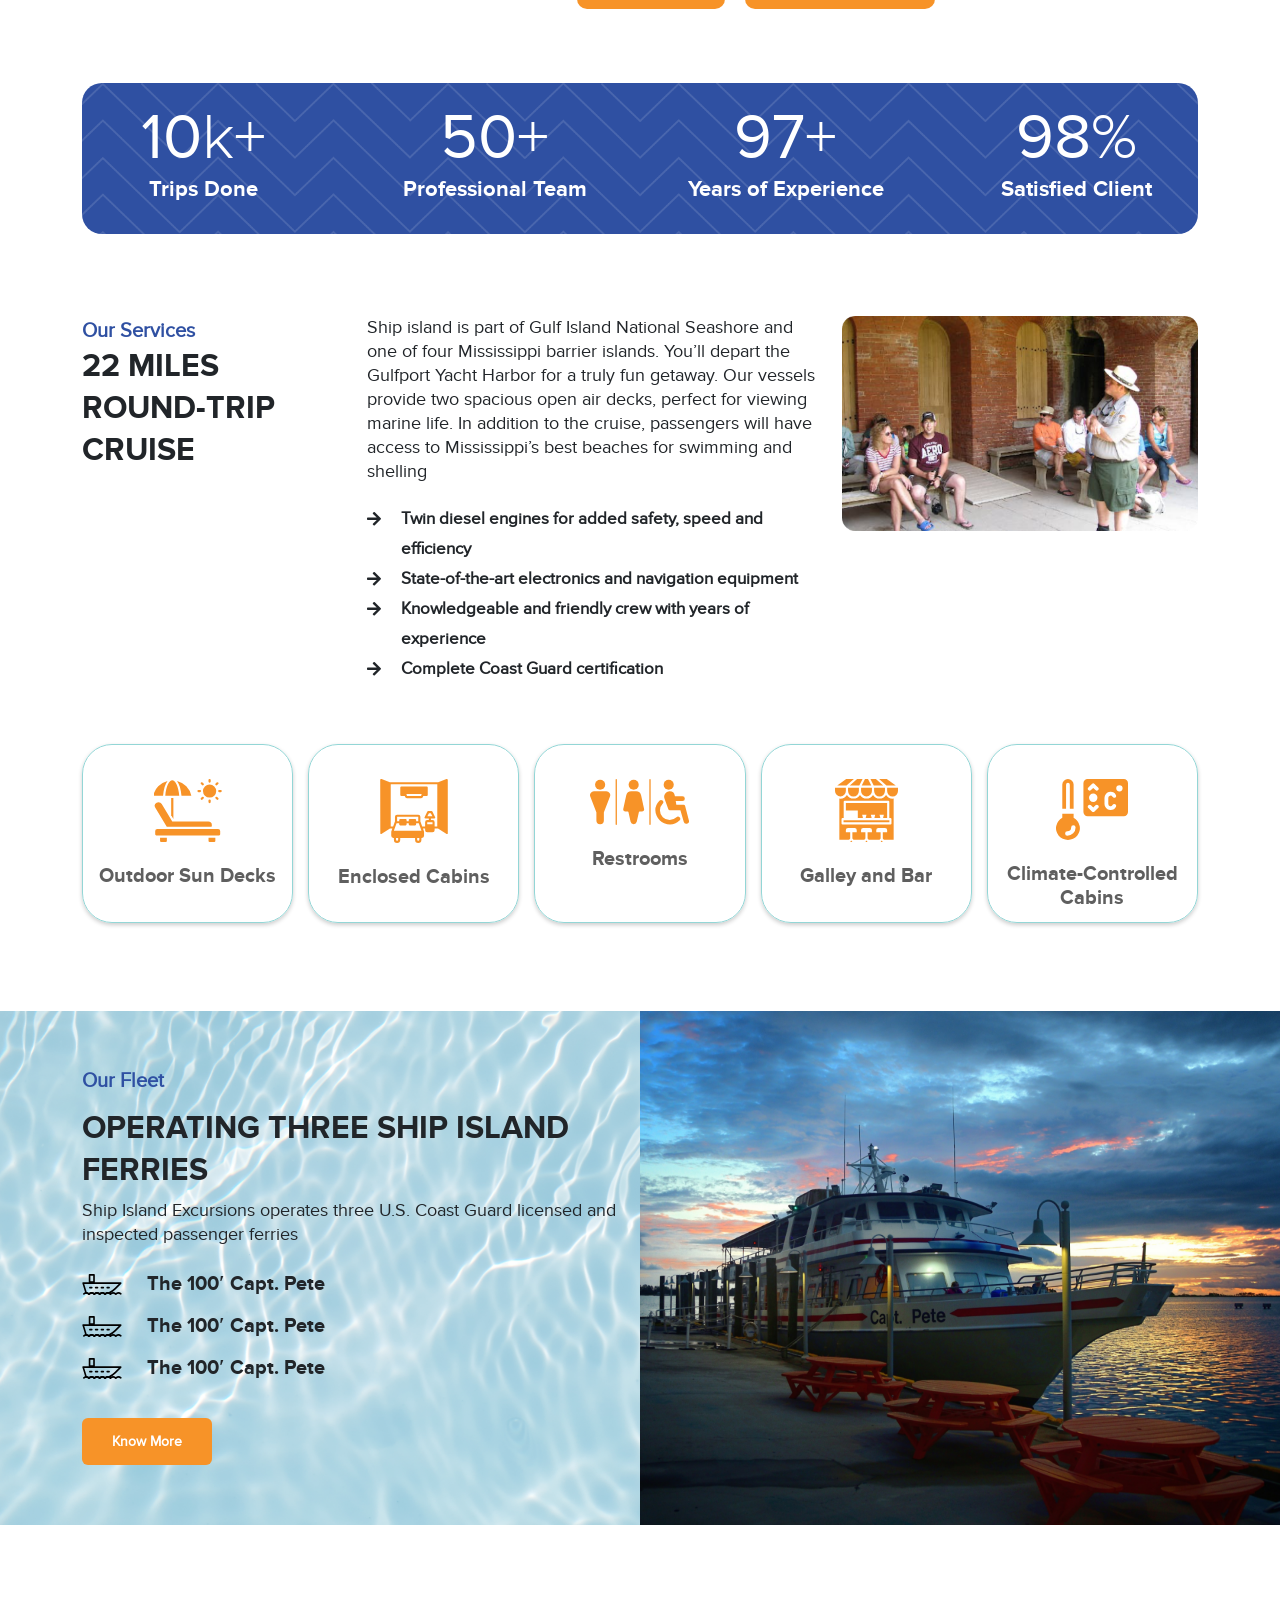
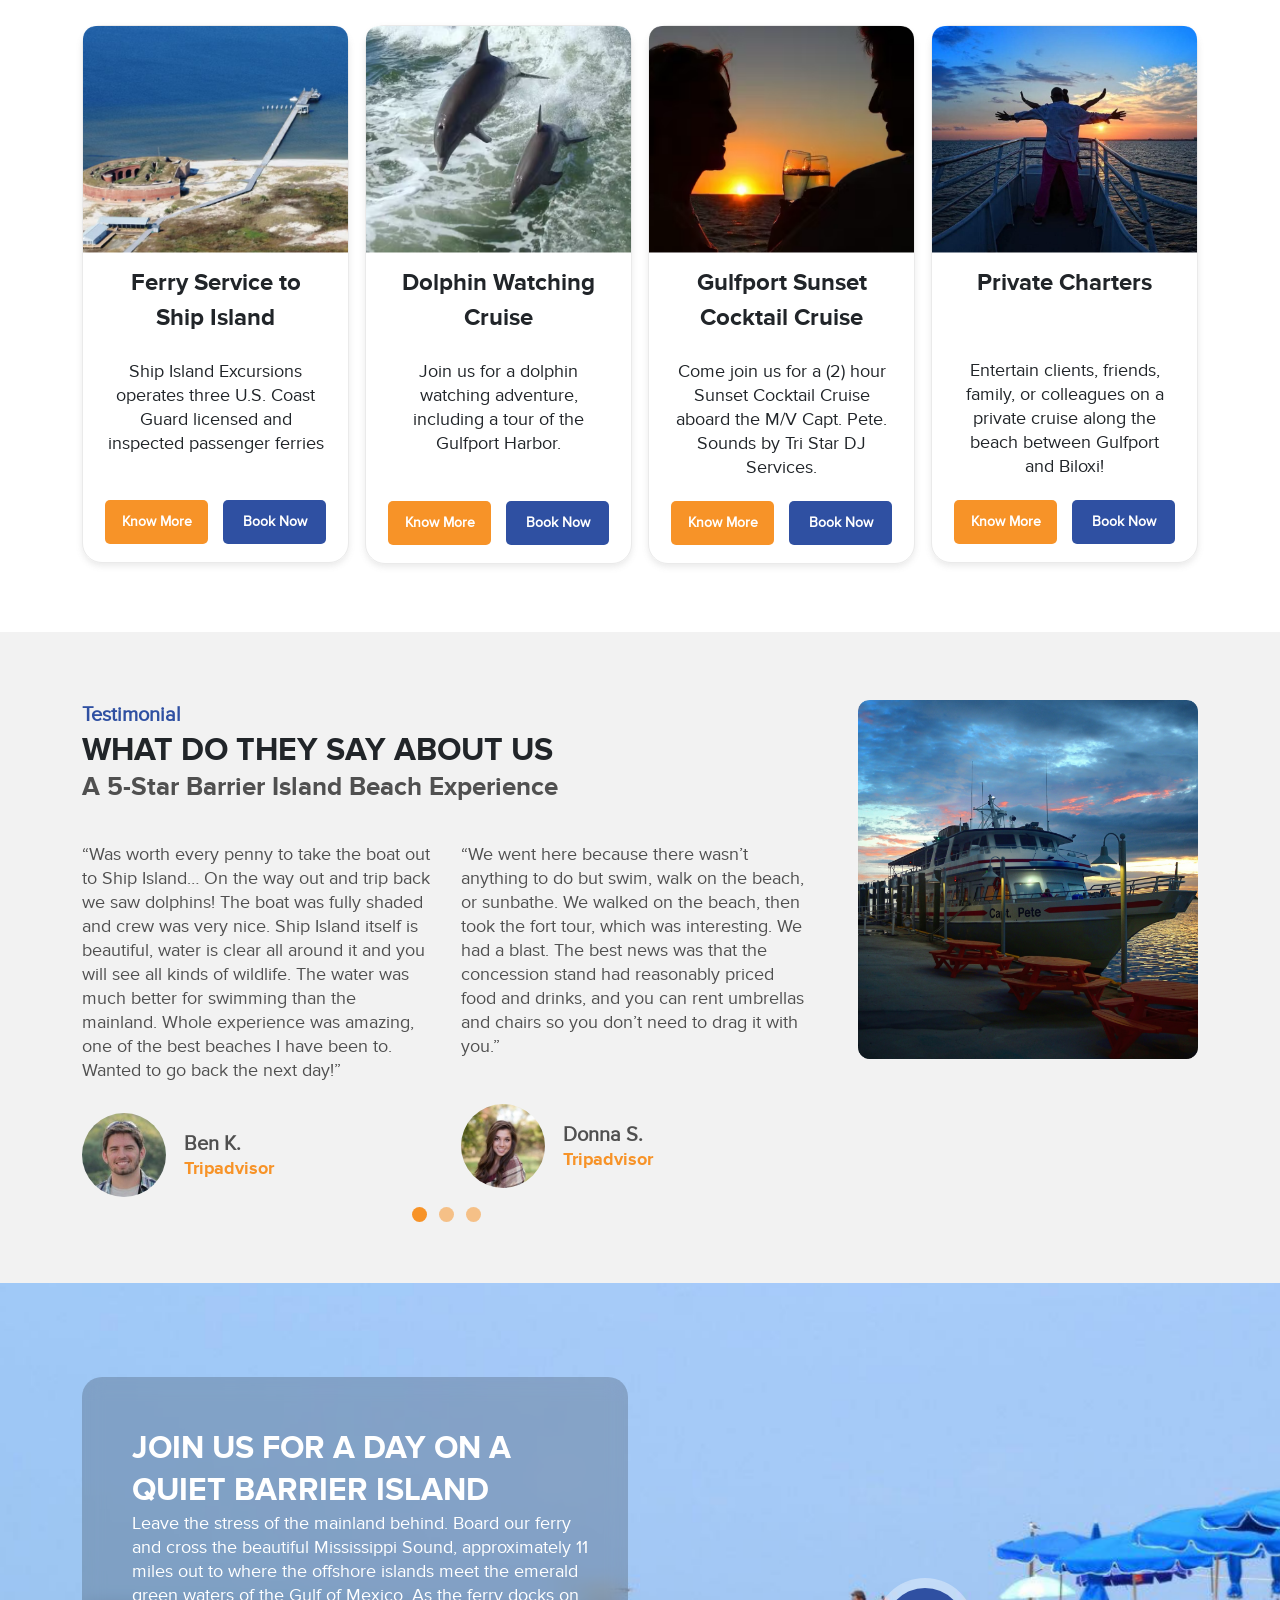
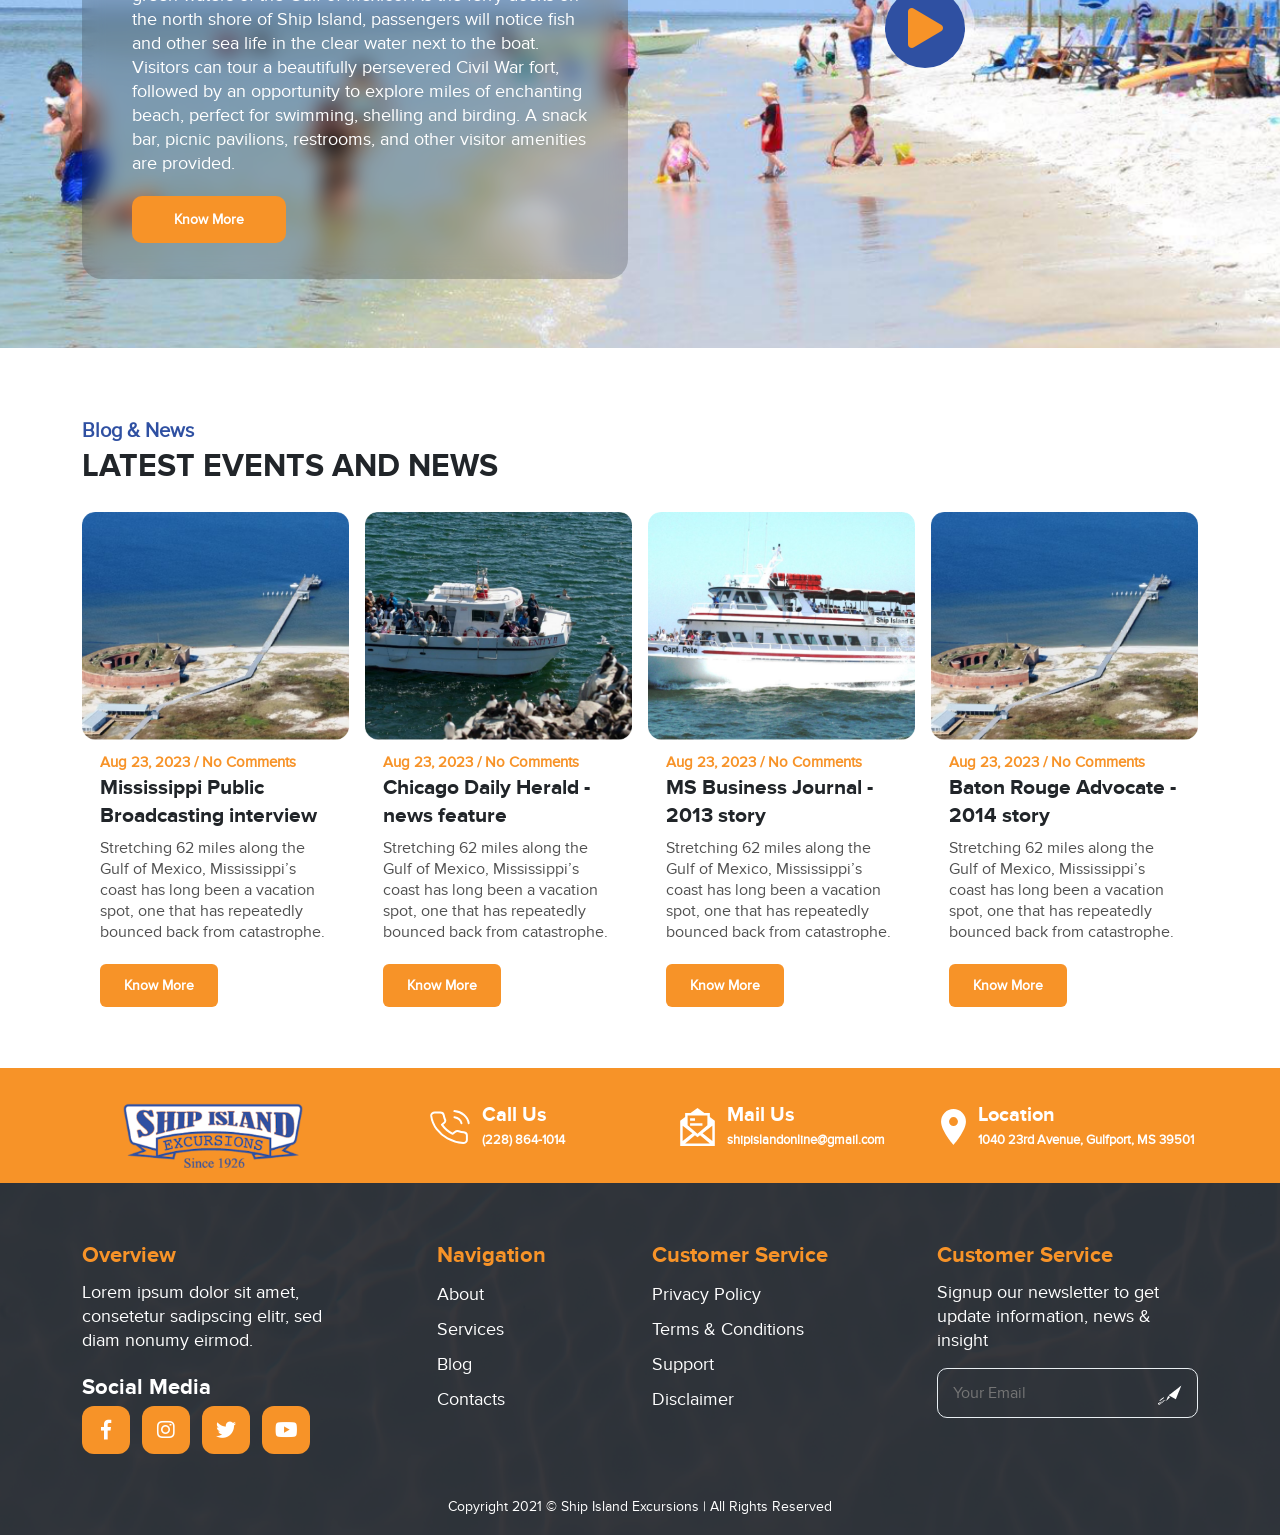
==== commit 5dcb9157: "Update index.html" ====
--- a/index.html
+++ b/index.html
@@ -19,8 +19,6 @@
   <body>
     <!-- ===================== OFFCANVAS AREA START ===================== -->
 
-    <p>This is P.</p>
-    <h1>This is paragraph</h1>
     <div class="offcanvas-area">
       <div class="menu-close">
         <i class="far fa-times"></i>
